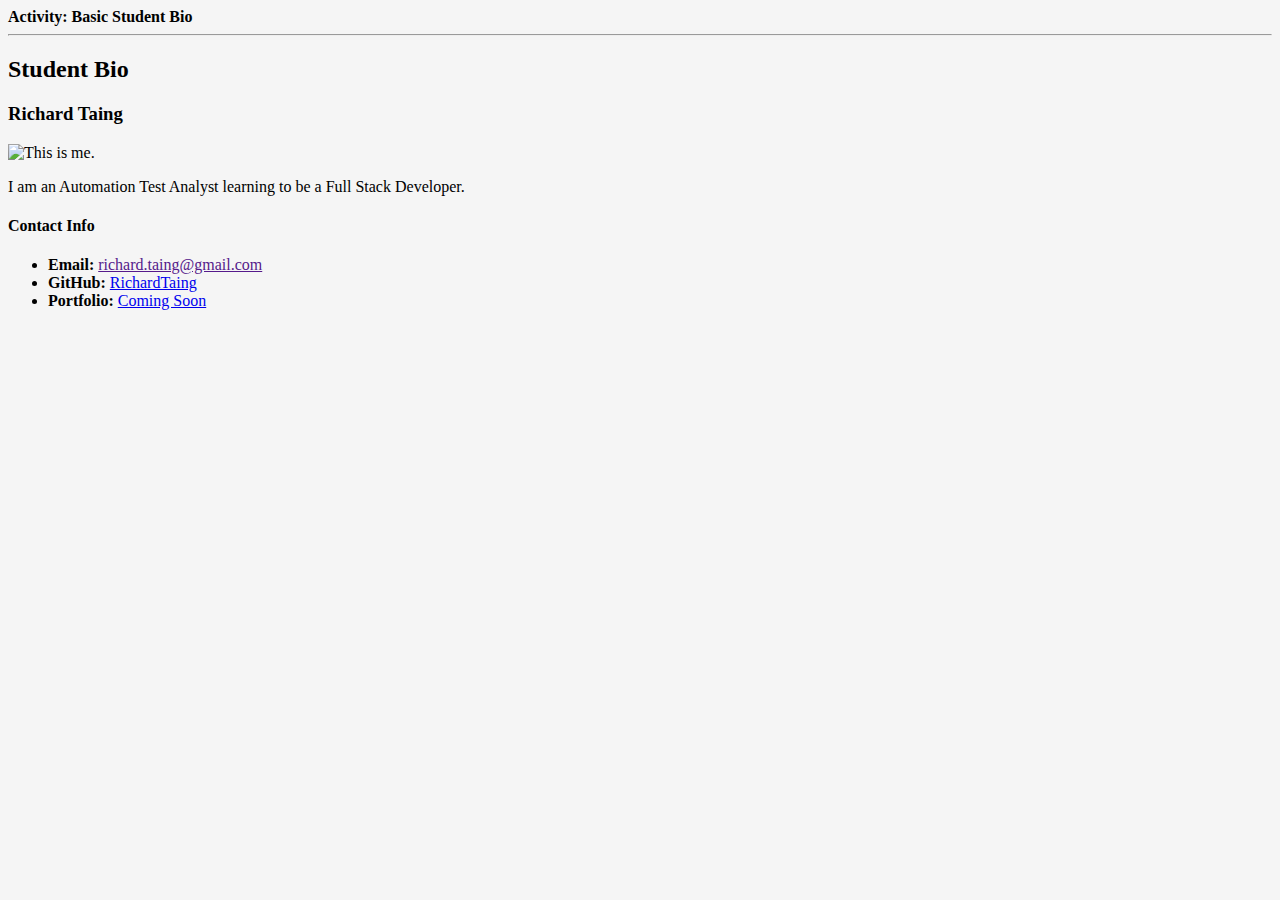
==== index.html @ f600eec7 "updting index.html and adding style.css" ====
<!DOCTYPE html>
<html lang="eng-us">

<html>

<head>
  <meta charset="UTF-8">
  <title>Activity: Basic Student Bio</title>
  <link rel="stylesheet" type="text/css" href="./style.css">
</head>

<body>
  <header><strong>Activity: Basic Student Bio</strong></header>
  <hr>
  <H2>Student Bio</H2>
  <h3>Richard Taing</h3>
  <img
    src="https://media.licdn.com/dms/image/C5103AQGLp5e8dg0S0g/profile-displayphoto-shrink_200_200/0?e=1565827200&v=beta&t=dX4N16JRLgPwgzKun8wG7NA0kWRBBy9vUVUQ2_rk5H0"
    alt="This is me."><br>
  <p>I am an Automation Test Analyst learning to be a Full Stack Developer.</p>

  <h4>Contact Info</h4>
  <ul>
    <li><strong>Email:</strong> <a href="">richard.taing@gmail.com</a></li>
    <li><strong>GitHub:</strong> <a href="#">RichardTaing</a></li>
    <li><strong>Portfolio:</strong> <a href="#">Coming Soon</a></li>
  </ul>
</body>

</html>
---- style.css ----
<style>
    Header {

        background: orange;

    }
    body {

        background: whitesmoke;
        font-family: Cambria, Cochin, Georgia, Times, 'Times New Roman', serif;
        font: blue;
    }


</style>
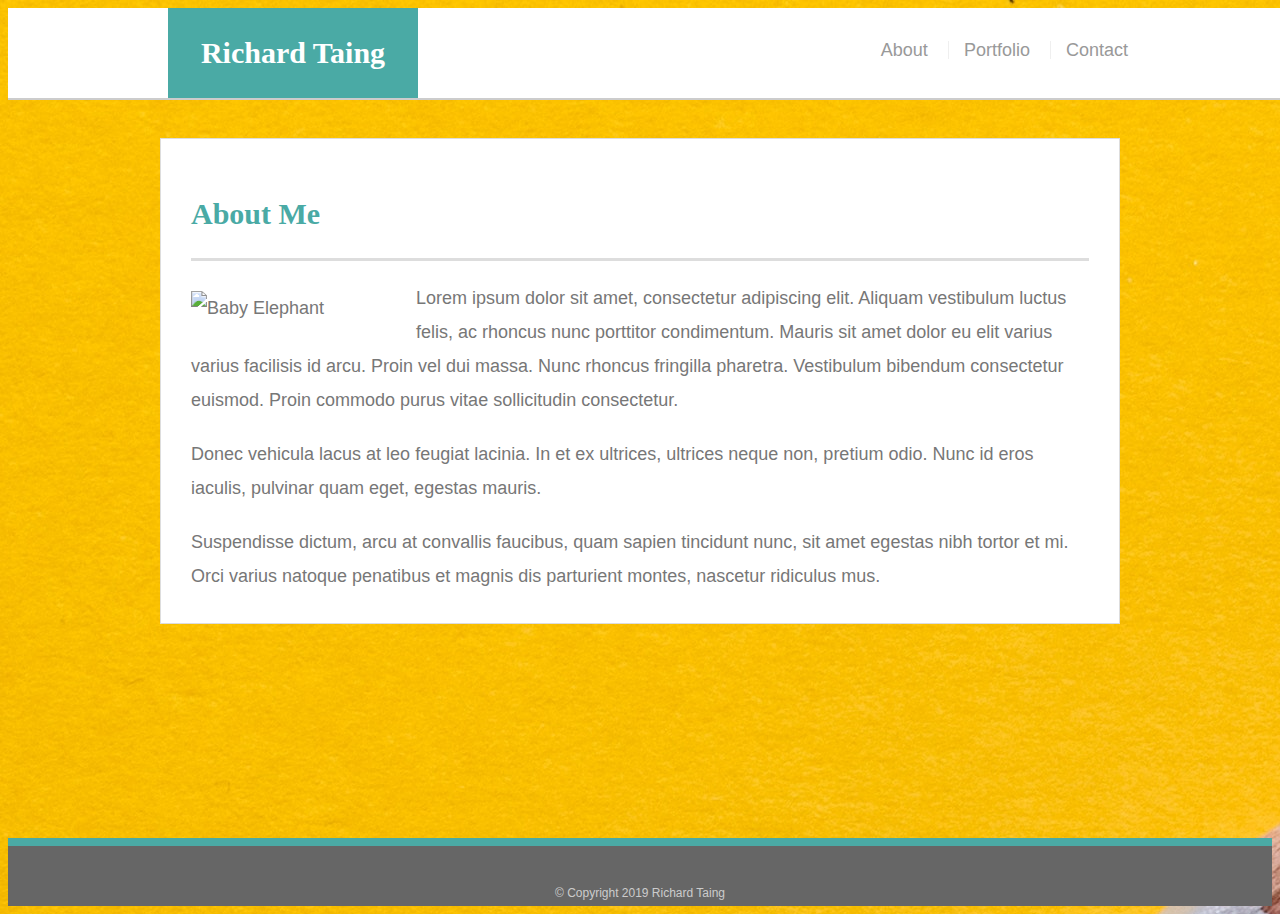
==== commit 1dfc41d8: "adding completed Basic Bio" ====
--- a/index.html
+++ b/index.html
@@ -1,30 +1,51 @@
-<!DOCTYPE html>
-<html lang="eng-us">
-
-<html>
+<!doctype html>
+<html lang="en-us">
 
 <head>
   <meta charset="UTF-8">
-  <title>Activity: Basic Student Bio</title>
-  <link rel="stylesheet" type="text/css" href="./style.css">
+  <title>About | Your Name</title>
+  <link rel="stylesheet" type="text/css" href="assets/css/style.css">
 </head>
 
 <body>
-  <header><strong>Activity: Basic Student Bio</strong></header>
-  <hr>
-  <H2>Student Bio</H2>
-  <h3>Richard Taing</h3>
-  <img
-    src="https://media.licdn.com/dms/image/C5103AQGLp5e8dg0S0g/profile-displayphoto-shrink_200_200/0?e=1565827200&v=beta&t=dX4N16JRLgPwgzKun8wG7NA0kWRBBy9vUVUQ2_rk5H0"
-    alt="This is me."><br>
-  <p>I am an Automation Test Analyst learning to be a Full Stack Developer.</p>
 
-  <h4>Contact Info</h4>
-  <ul>
-    <li><strong>Email:</strong> <a href="">richard.taing@gmail.com</a></li>
-    <li><strong>GitHub:</strong> <a href="#">RichardTaing</a></li>
-    <li><strong>Portfolio:</strong> <a href="#">Coming Soon</a></li>
-  </ul>
+  <header id="masthead">
+    <div class="container">
+      <a href="index.html" id="logo">Richard Taing</a>
+      <nav>
+        <a href="index.html">About</a>
+        <a href="portfolio.html">Portfolio</a>
+        <a href="contact.html">Contact</a>
+      </nav>
+    </div>
+  </header>
+
+  <div id="main-container" class="container">
+    <section class="main-section">
+      <h1>About Me</h1>
+
+      <img src="assets/images/babyelephant.JPG" class="auth-image" alt="Baby Elephant">
+
+      <p>Lorem ipsum dolor sit amet, consectetur adipiscing elit. Aliquam vestibulum luctus felis, ac rhoncus nunc
+        porttitor condimentum. Mauris sit amet dolor eu elit varius varius facilisis id arcu. Proin vel dui massa. Nunc
+        rhoncus fringilla pharetra. Vestibulum bibendum consectetur euismod. Proin commodo purus vitae sollicitudin
+        consectetur.</p>
+
+      <p>Donec vehicula lacus at leo feugiat lacinia. In et ex ultrices, ultrices neque non, pretium odio. Nunc id eros
+        iaculis, pulvinar quam eget, egestas mauris.</p>
+
+      <p>Suspendisse dictum, arcu at convallis faucibus, quam sapien tincidunt nunc, sit amet egestas nibh tortor et mi.
+        Orci varius natoque penatibus et magnis dis parturient montes, nascetur ridiculus mus.</p>
+
+    </section>
+
+  </div>
+
+  <footer>
+    <div class="container">
+      &copy; Copyright 2019 Richard Taing
+    </div>
+  </footer>
 </body>
 
 </html>--- a/assets/css/style.css
+++ b/assets/css/style.css
@@ -0,0 +1,224 @@
+body {
+  font-family: Arial, "Helvetica Neue", Helvetica, sans-serif;
+  font-size: 18px;
+  line-height: 34px;
+  color: #777777;
+  background: url("../images/joanna-kosinska-129039-unsplash.jpg");
+}
+
+* {
+  box-sizing: border-box;
+}
+
+/* general */
+
+.container {
+  width: 100%;
+  max-width: 960px;
+  margin: 0 auto;
+  clear: both;
+}
+
+h1,
+h2,
+h3,
+p {
+  margin-bottom: 20px;
+}
+
+p:last-child {
+  margin-bottom: 0;
+}
+
+h1,
+h2,
+h3 {
+  font-family: Georgia, Times, "Times New Roman", serif;
+  font-weight: 700;
+  color: #4aaaa5;
+}
+
+h1 {
+  font-size: 30px;
+  line-height: 49px;
+  border-bottom: 3px solid #dddddd;
+  padding-bottom: 20px;
+}
+
+h2,
+h3 {
+  font-size: 22px;
+}
+
+/* header */
+
+#masthead {
+  position: fixed;
+  z-index: 99;
+  width: 100%;
+  margin: 0 0 30px;
+  overflow: auto;
+  color: #ffffff;
+  background: #ffffff;
+  border-bottom: 2px solid #cccccc;
+}
+
+#logo {
+  float: left;
+  width: 250px;
+  height: 90px;
+  font-family: Georgia, Times, "Times New Roman", serif;
+  font-size: 30px;
+  font-weight: 700;
+  line-height: 90px;
+  color: #ffffff;
+  text-align: center;
+  text-decoration: none;
+  background: #4aaaa5;
+}
+
+nav {
+  float: right;
+  margin-top: 25px;
+}
+
+nav a {
+  display: inline-block;
+  padding-left: 15px;
+  margin-left: 15px;
+  line-height: 18px;
+  color: #999;
+  text-decoration: none;
+  border-left: 1px solid #efefef;
+}
+
+nav a:first-child {
+  border-left: 0 none;
+}
+
+/* footer */
+
+footer {
+  padding: 30px 0;
+  clear: both;
+  font-size: 12px;
+  color: #ffffff;
+  color: #cccccc;
+  text-align: center;
+  background: #666666;
+  border-top: 8px solid #4aaaa5;
+  height: 50px;
+}
+
+h3,
+h2 {
+  padding-bottom: 20px;
+  margin-bottom: 15px;
+  line-height: 22px;
+  border-bottom: 2px solid #eeeeee;
+}
+
+/* main */
+
+#main-container {
+  padding-top: 130px;
+  min-height: calc(100vh - 70px);
+}
+
+.main-section {
+  float: left;
+  width: 100%;
+  max-width: 960px;
+  padding: 30px;
+  margin: 0 0 40px;
+  background: #ffffff;
+  border: 1px solid #dddddd;
+}
+
+/* portfolio page */
+
+.work {
+  position: relative;
+  float: left;
+  width: 274px;
+  margin: 20px 0 25px;
+  overflow: auto;
+}
+
+.work:nth-child(even) {
+  margin-right: 40px;
+}
+
+.work img {
+  width: 100%;
+  border: 0 none;
+  opacity: 0.8;
+}
+
+.work h3 {
+  position: absolute;
+  bottom: 20px;
+  width: 100%;
+  padding: 15px;
+  margin-bottom: 0;
+  font-weight: 300;
+  line-height: 30px;
+  color: #ffffff;
+  text-align: center;
+  background: #4aaaa5;
+  border-bottom: 0;
+}
+
+.auth-image {
+  float: left;
+  width: 200px;
+  height: auto;
+  margin-top: 10px;
+  margin-right: 25px;
+}
+
+/* contact page */
+
+#contact-form ul {
+  color: #4aaaa5;
+  font-weight: 900;
+  margin-bottom: 20px;
+}
+
+#contact-form li {
+  margin-bottom: 10px;
+}
+
+label,
+input[type="text"],
+input[type="email"],
+textarea {
+  display: block;
+  width: 100%;
+}
+
+input[type="text"],
+input[type="email"],
+textarea {
+  height: 35px;
+  padding: 0 10px;
+  font-size: 14px;
+  border: 1px solid #dddddd;
+  background: url("../images/yellow-pad");
+}
+
+textarea {
+  height: 200px;
+  background: url("../images/yellow-pad");
+}
+
+input[type="submit"] {
+  padding: 10px 30px;
+  font-size: 18px;
+  color: #ffffff;
+  cursor: pointer;
+  background: #4aaaa5;
+  border: 0 none;
+}
+
+/* media queries */
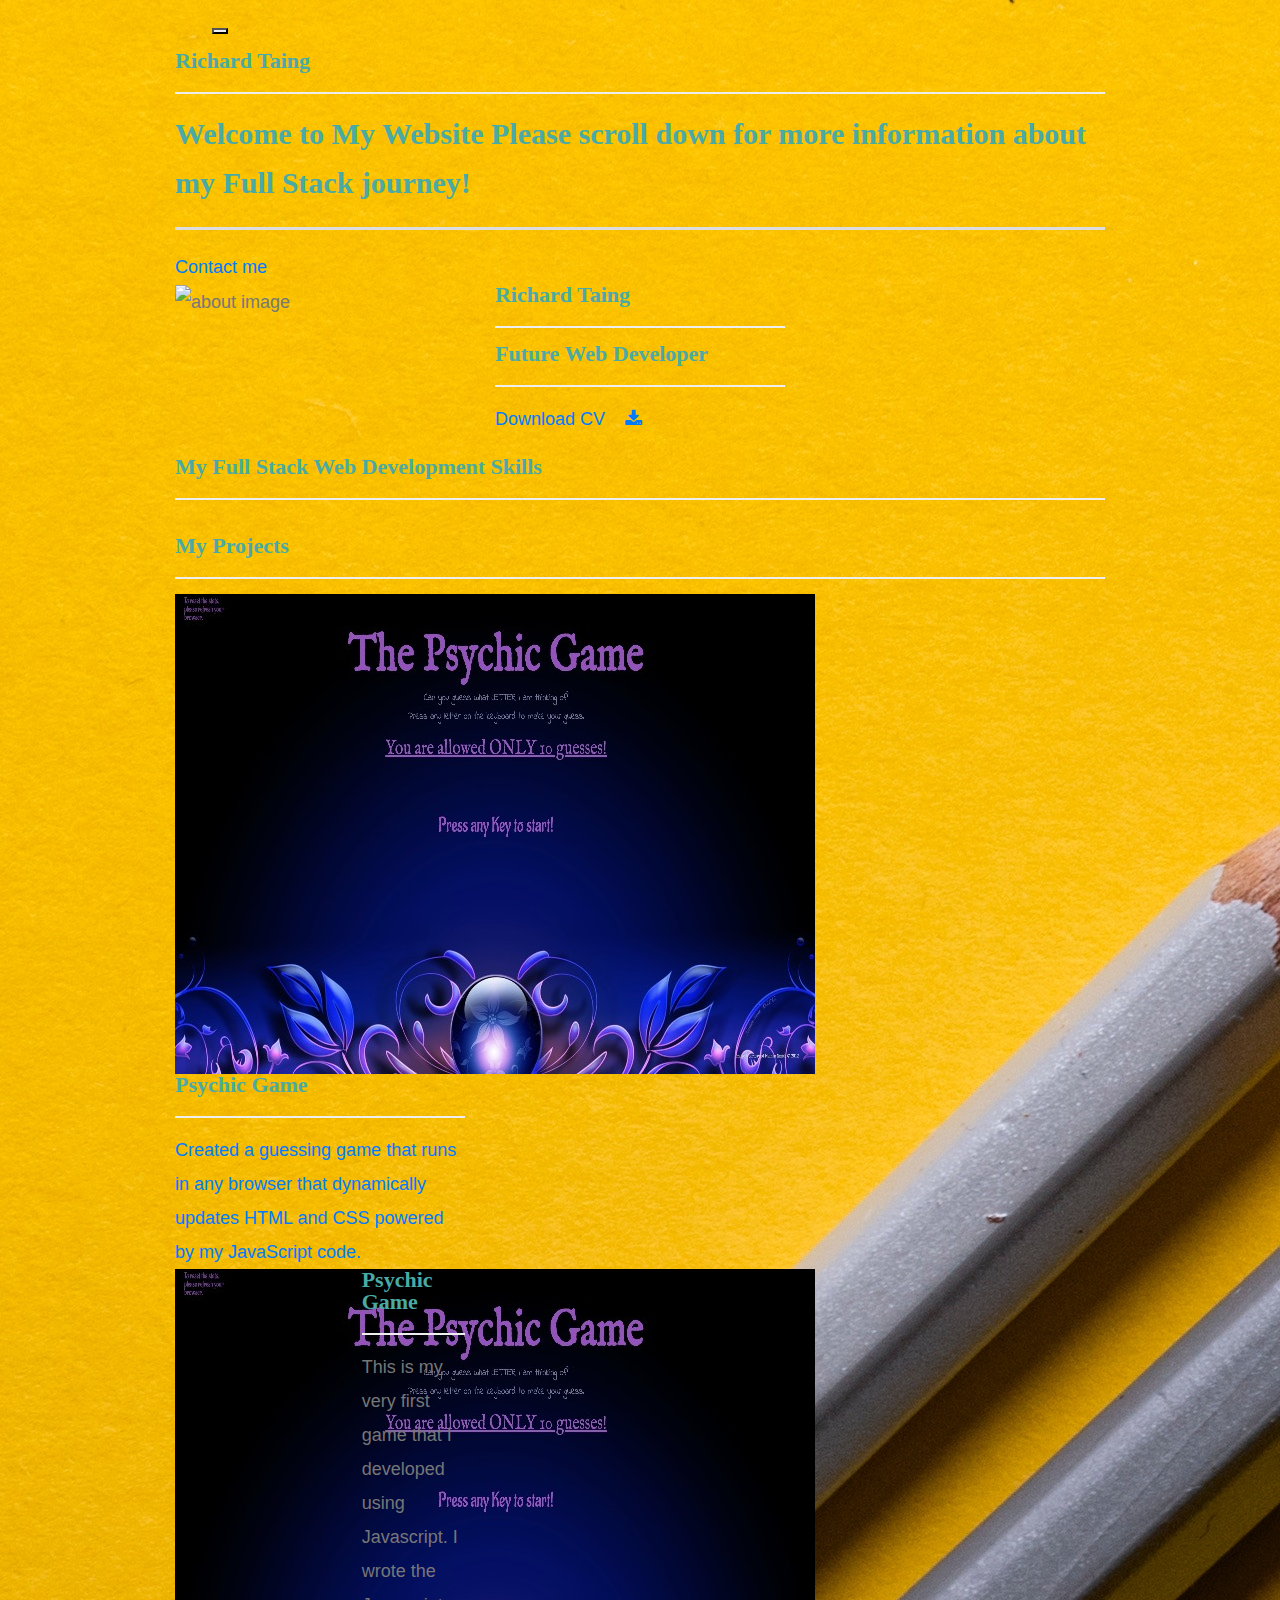
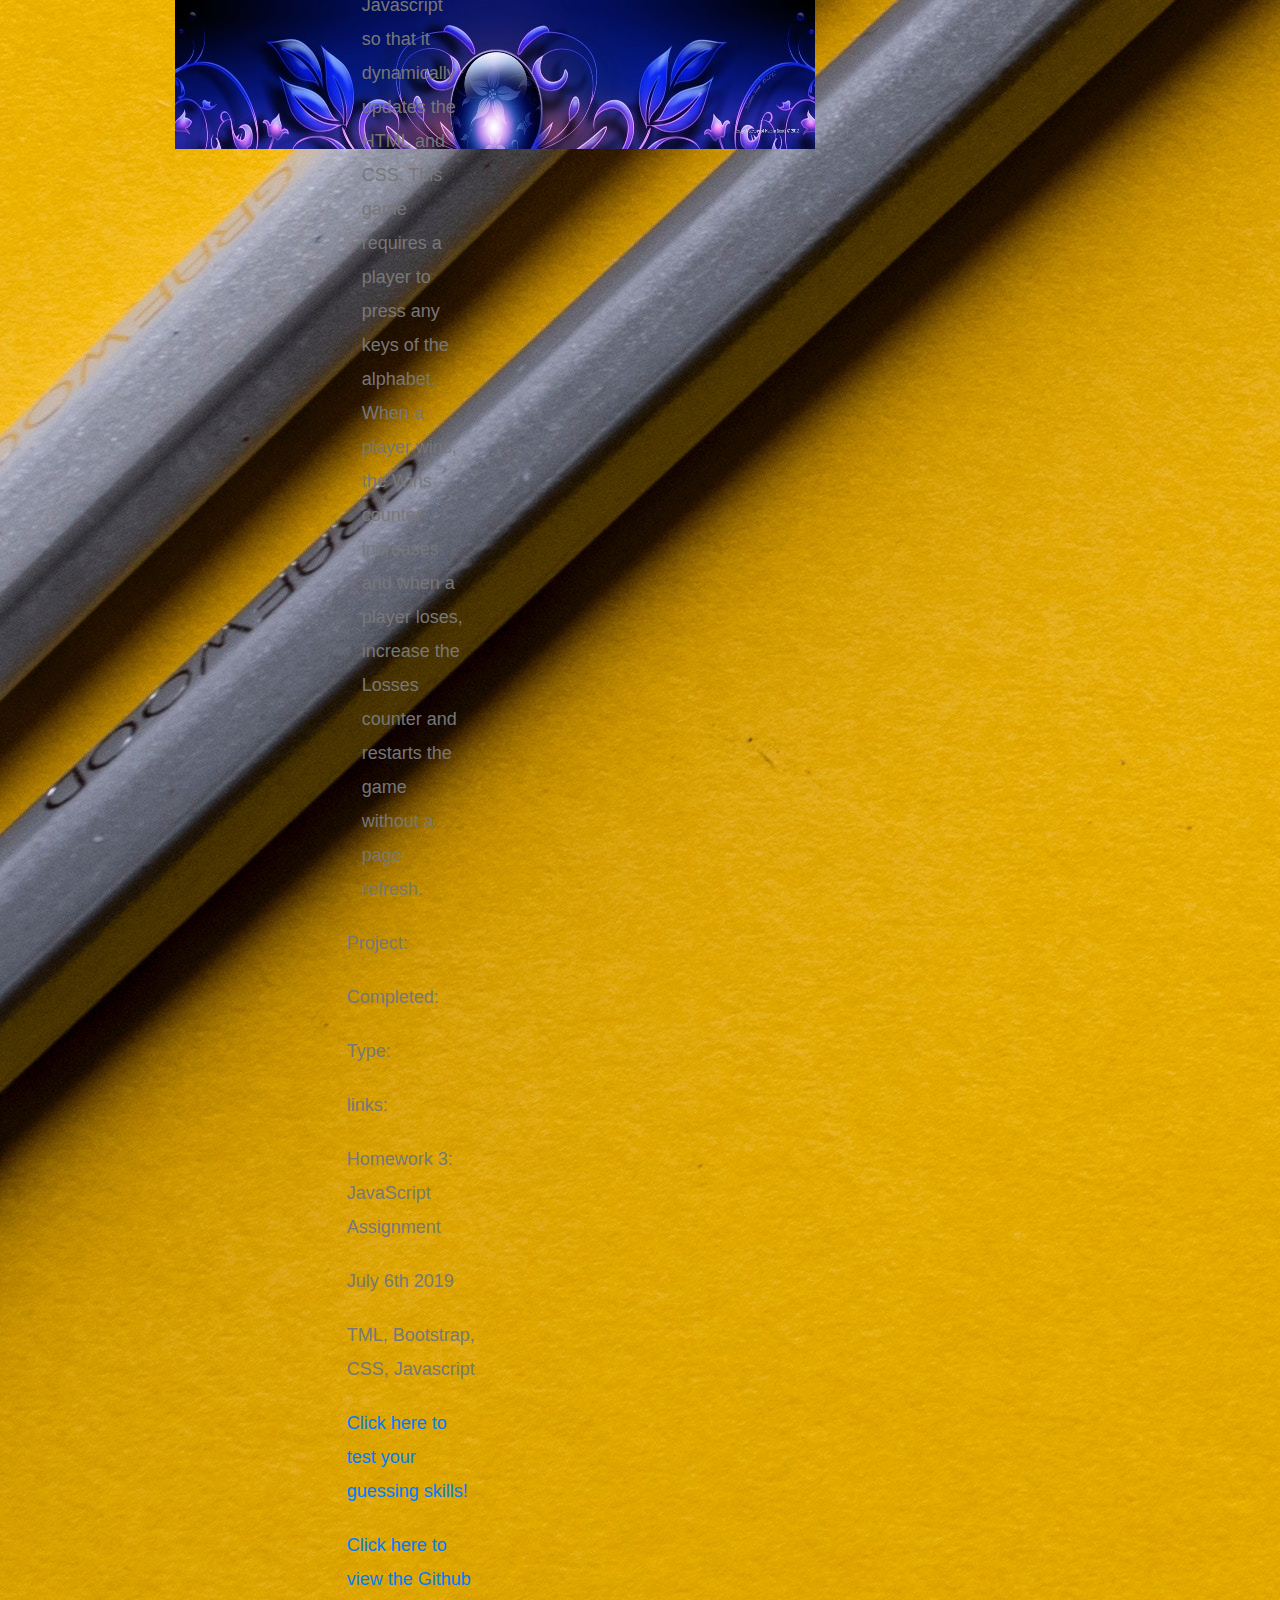
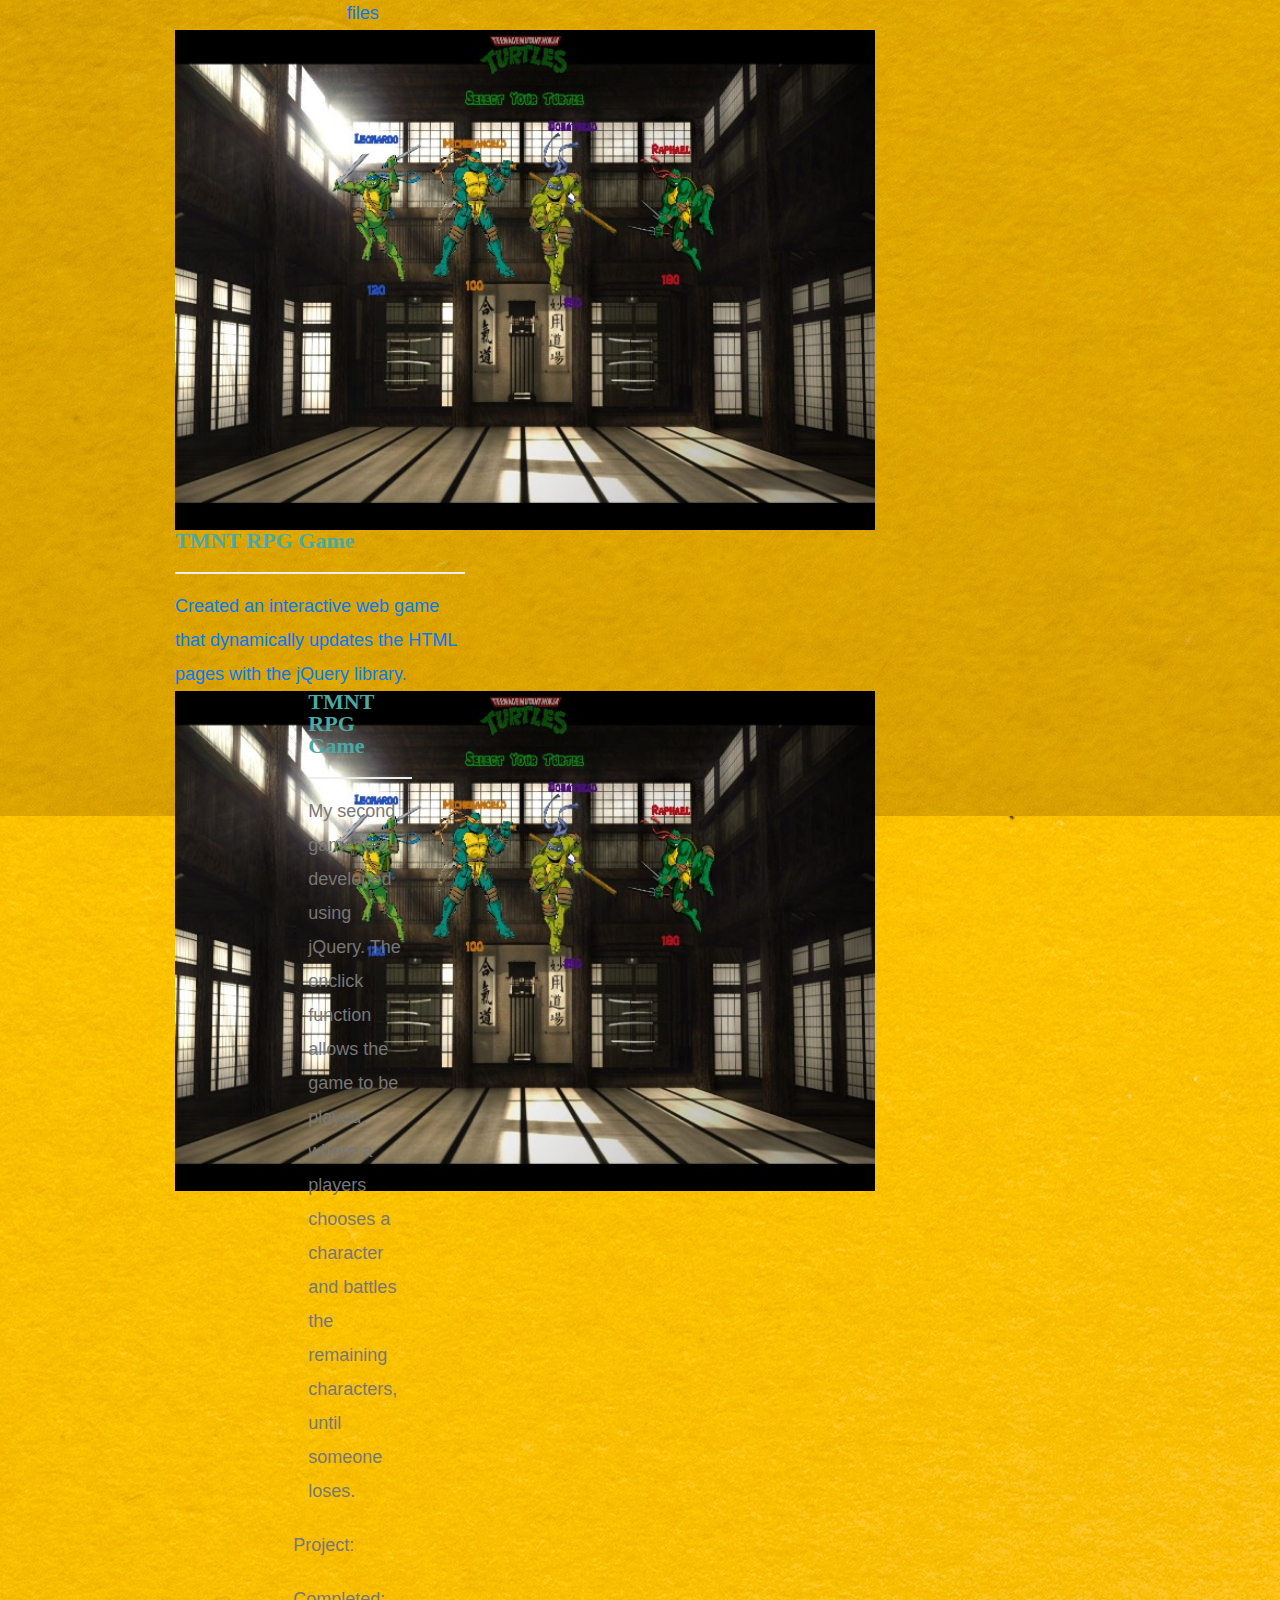
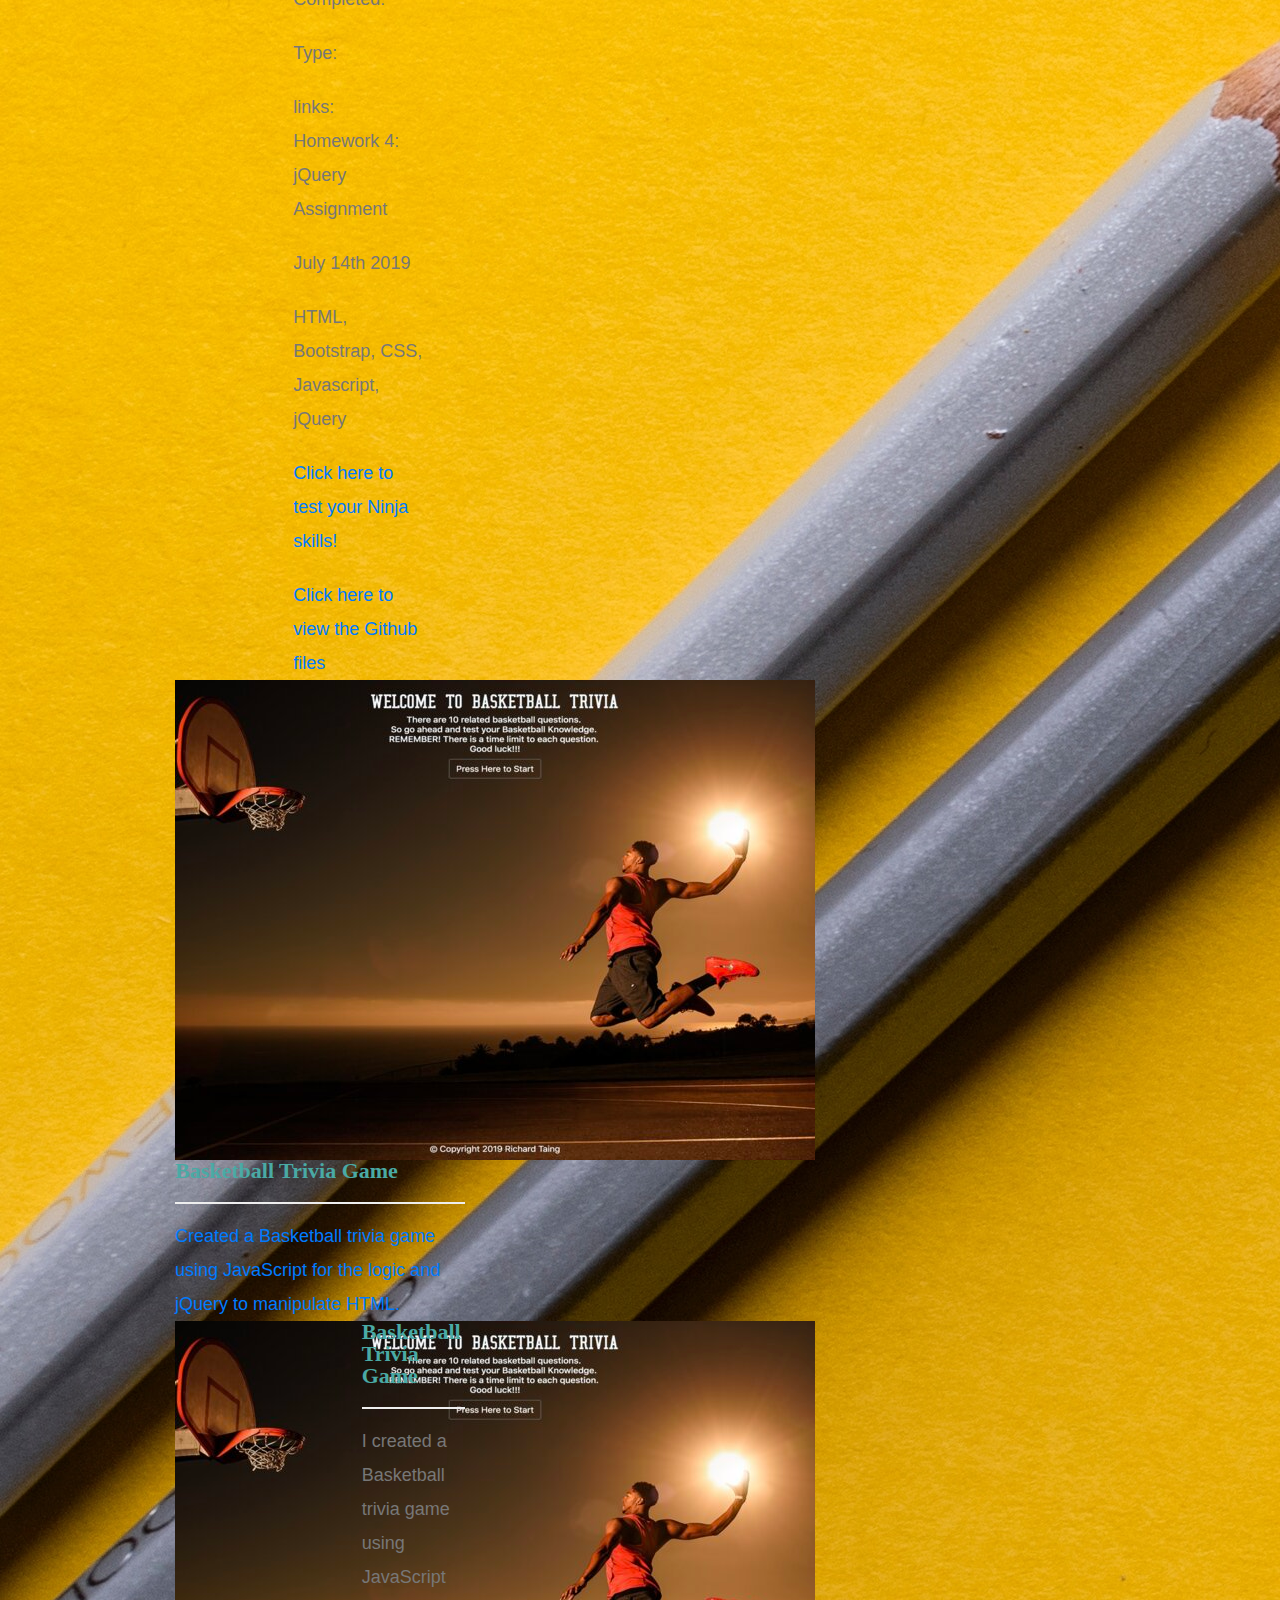
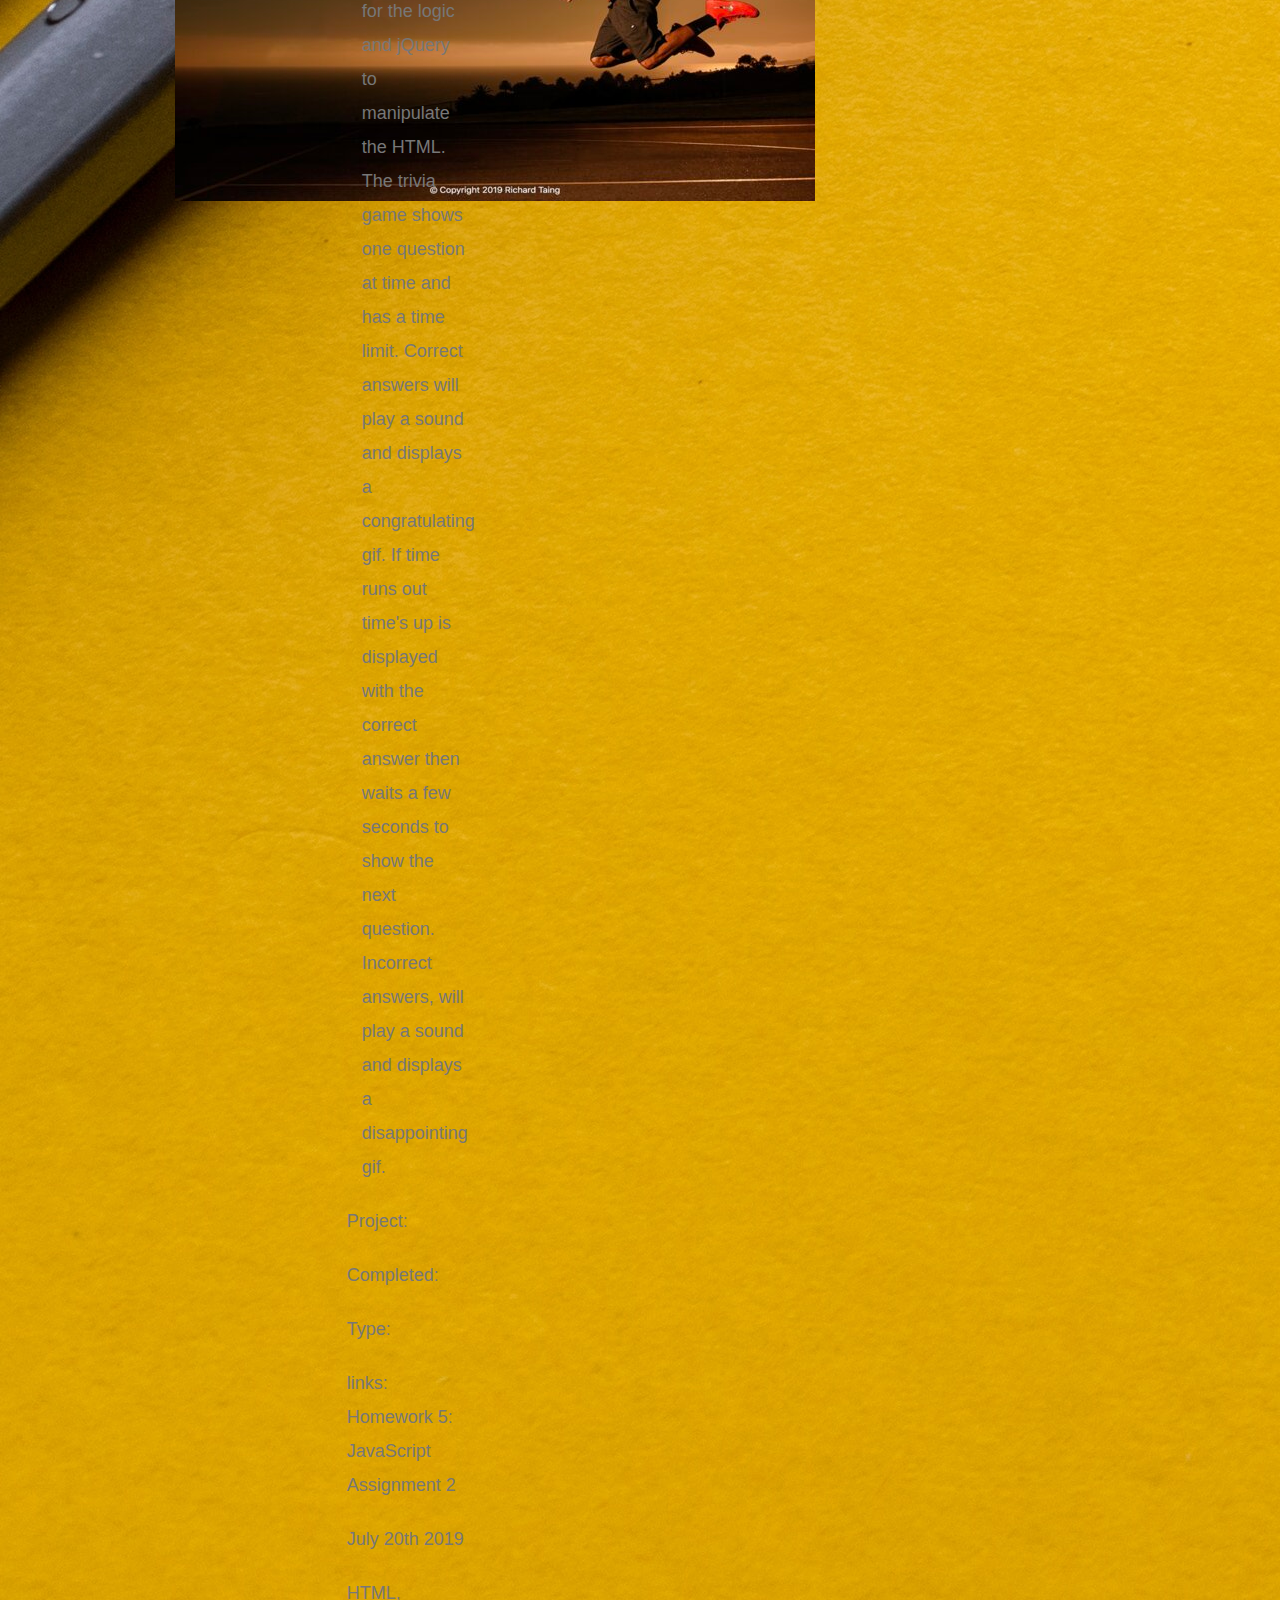
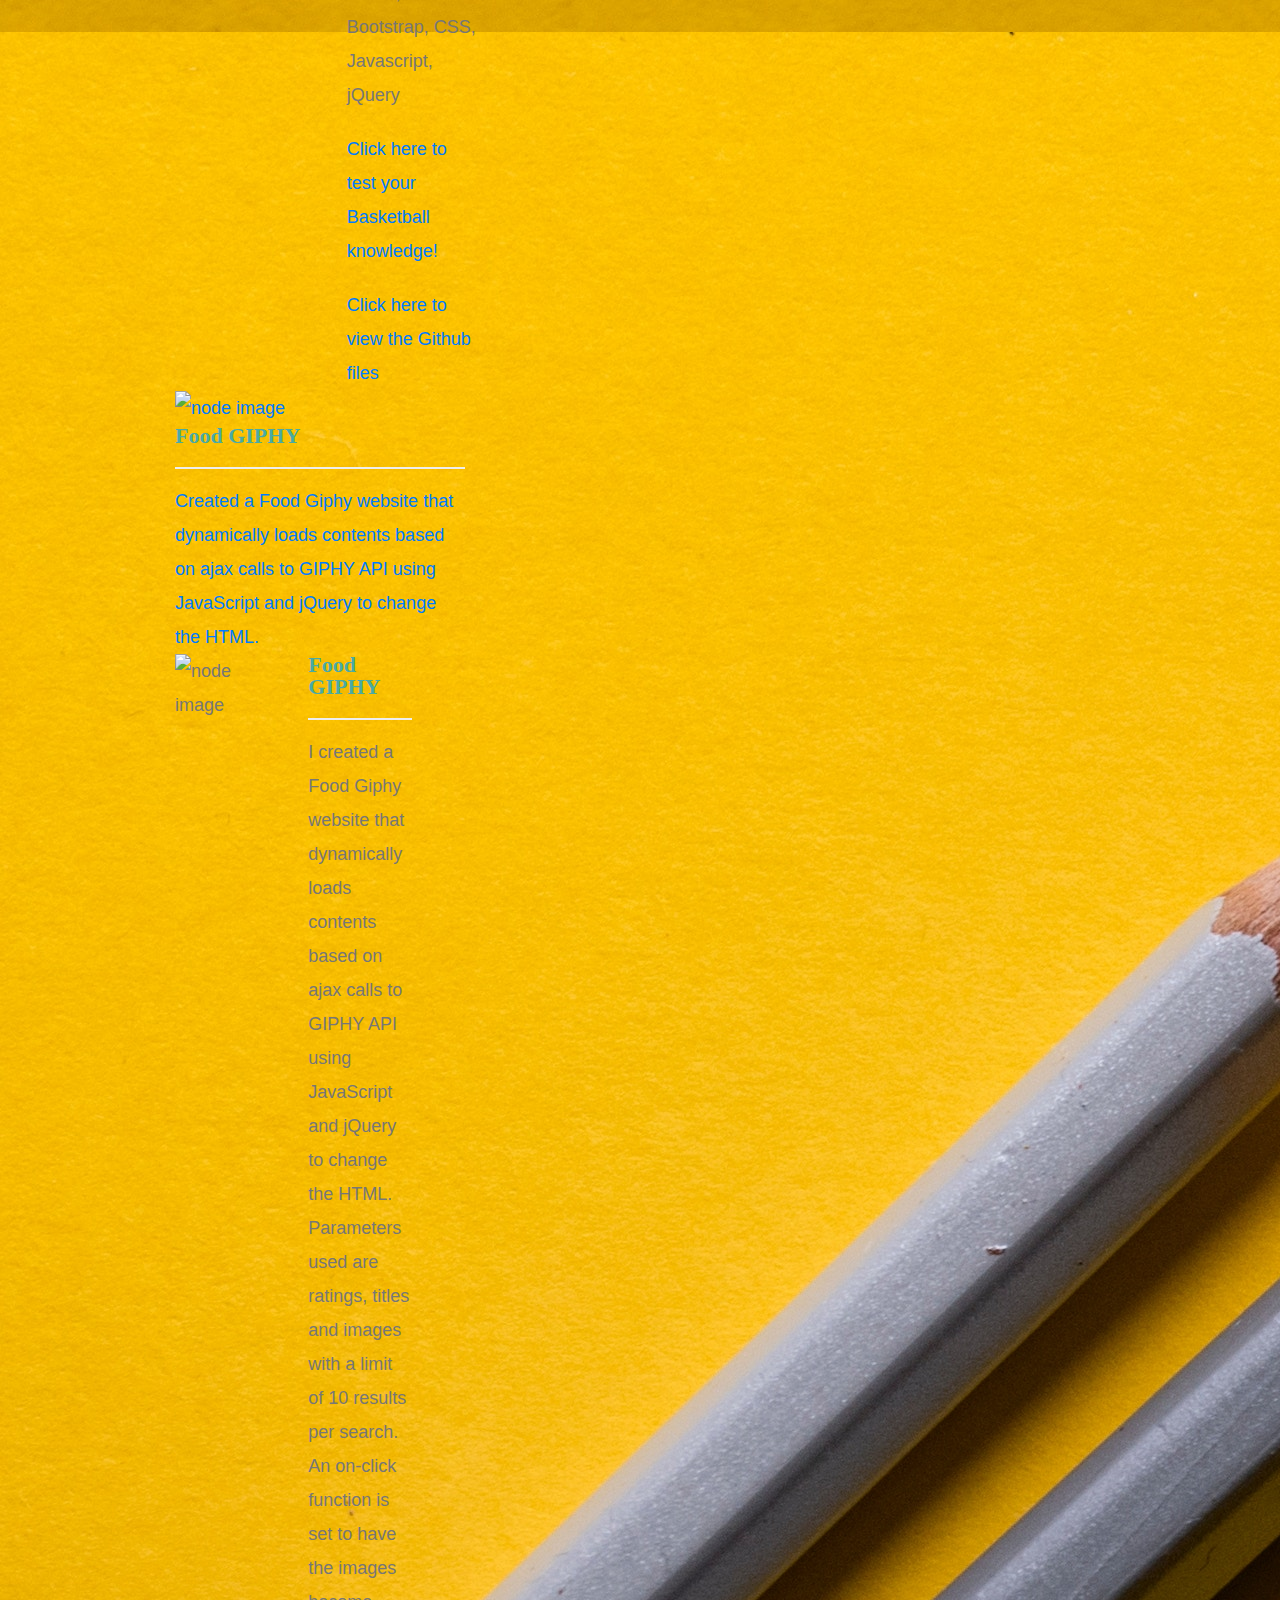
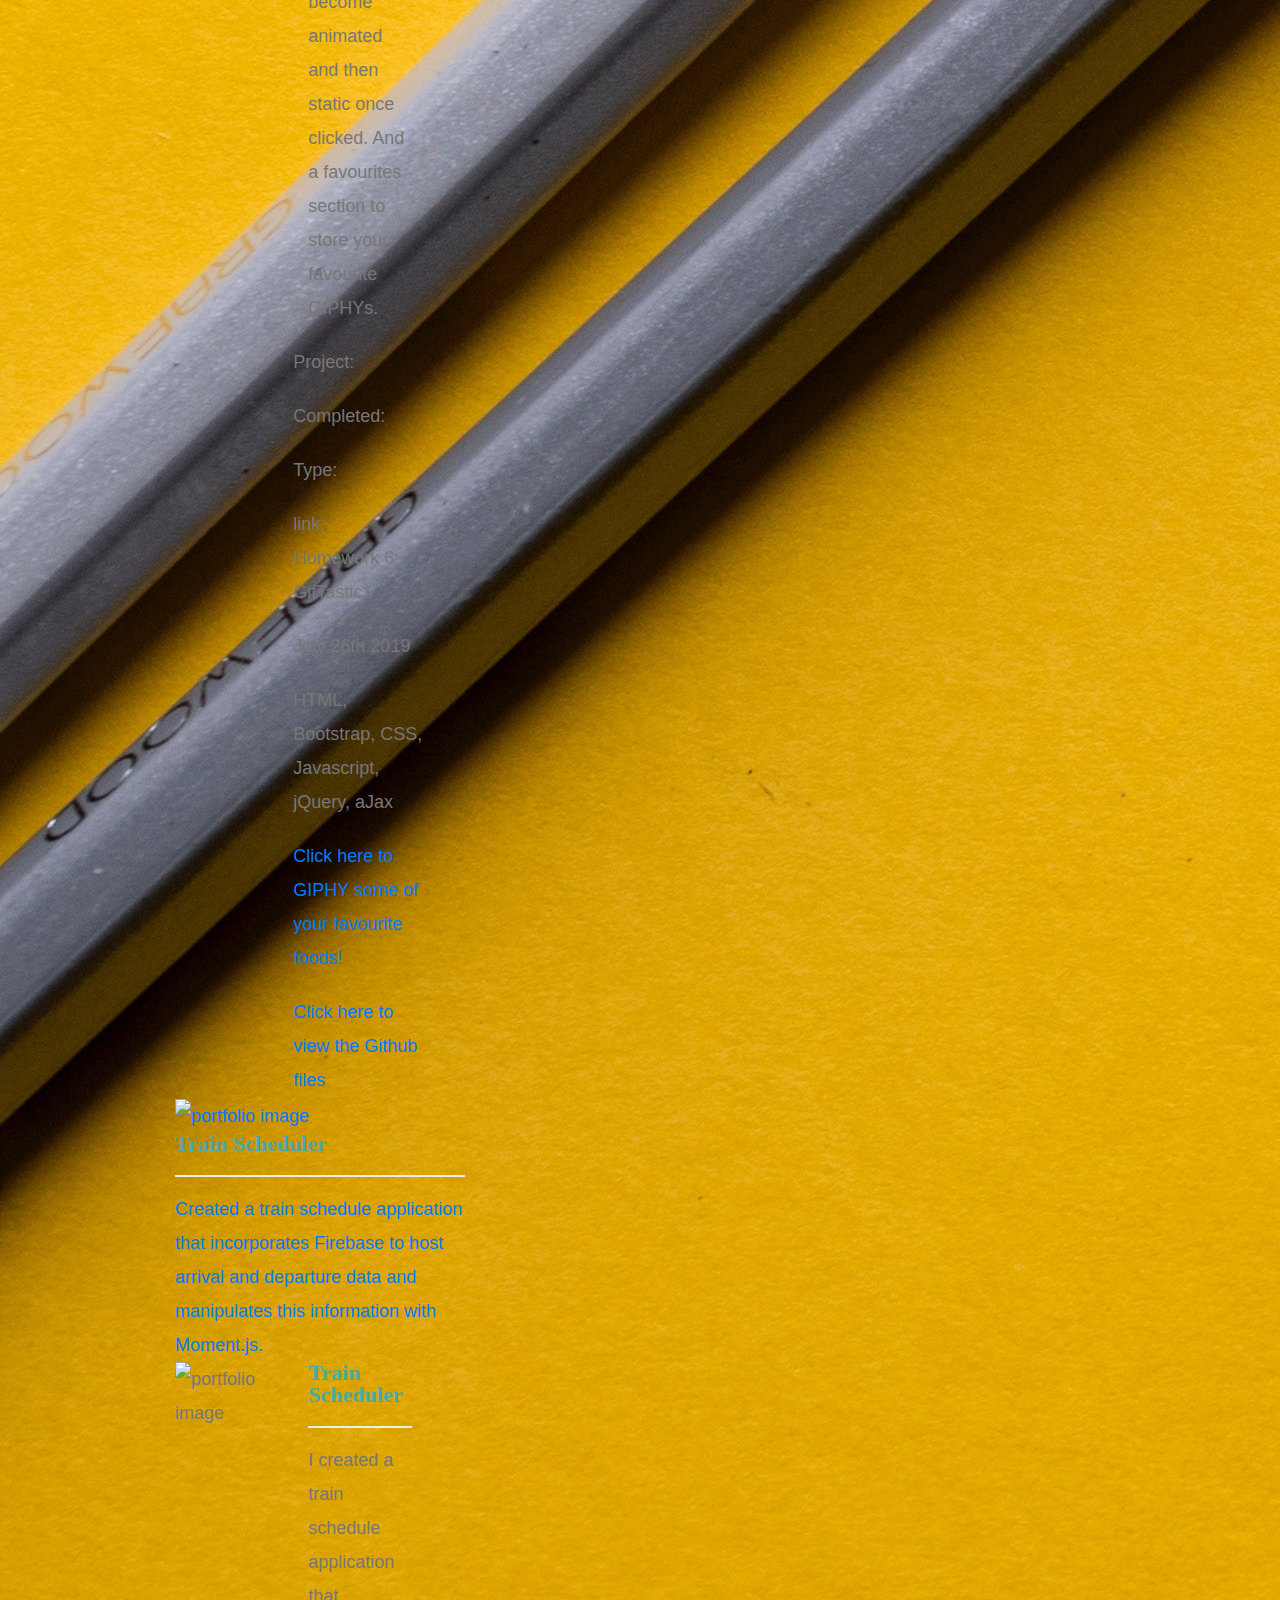
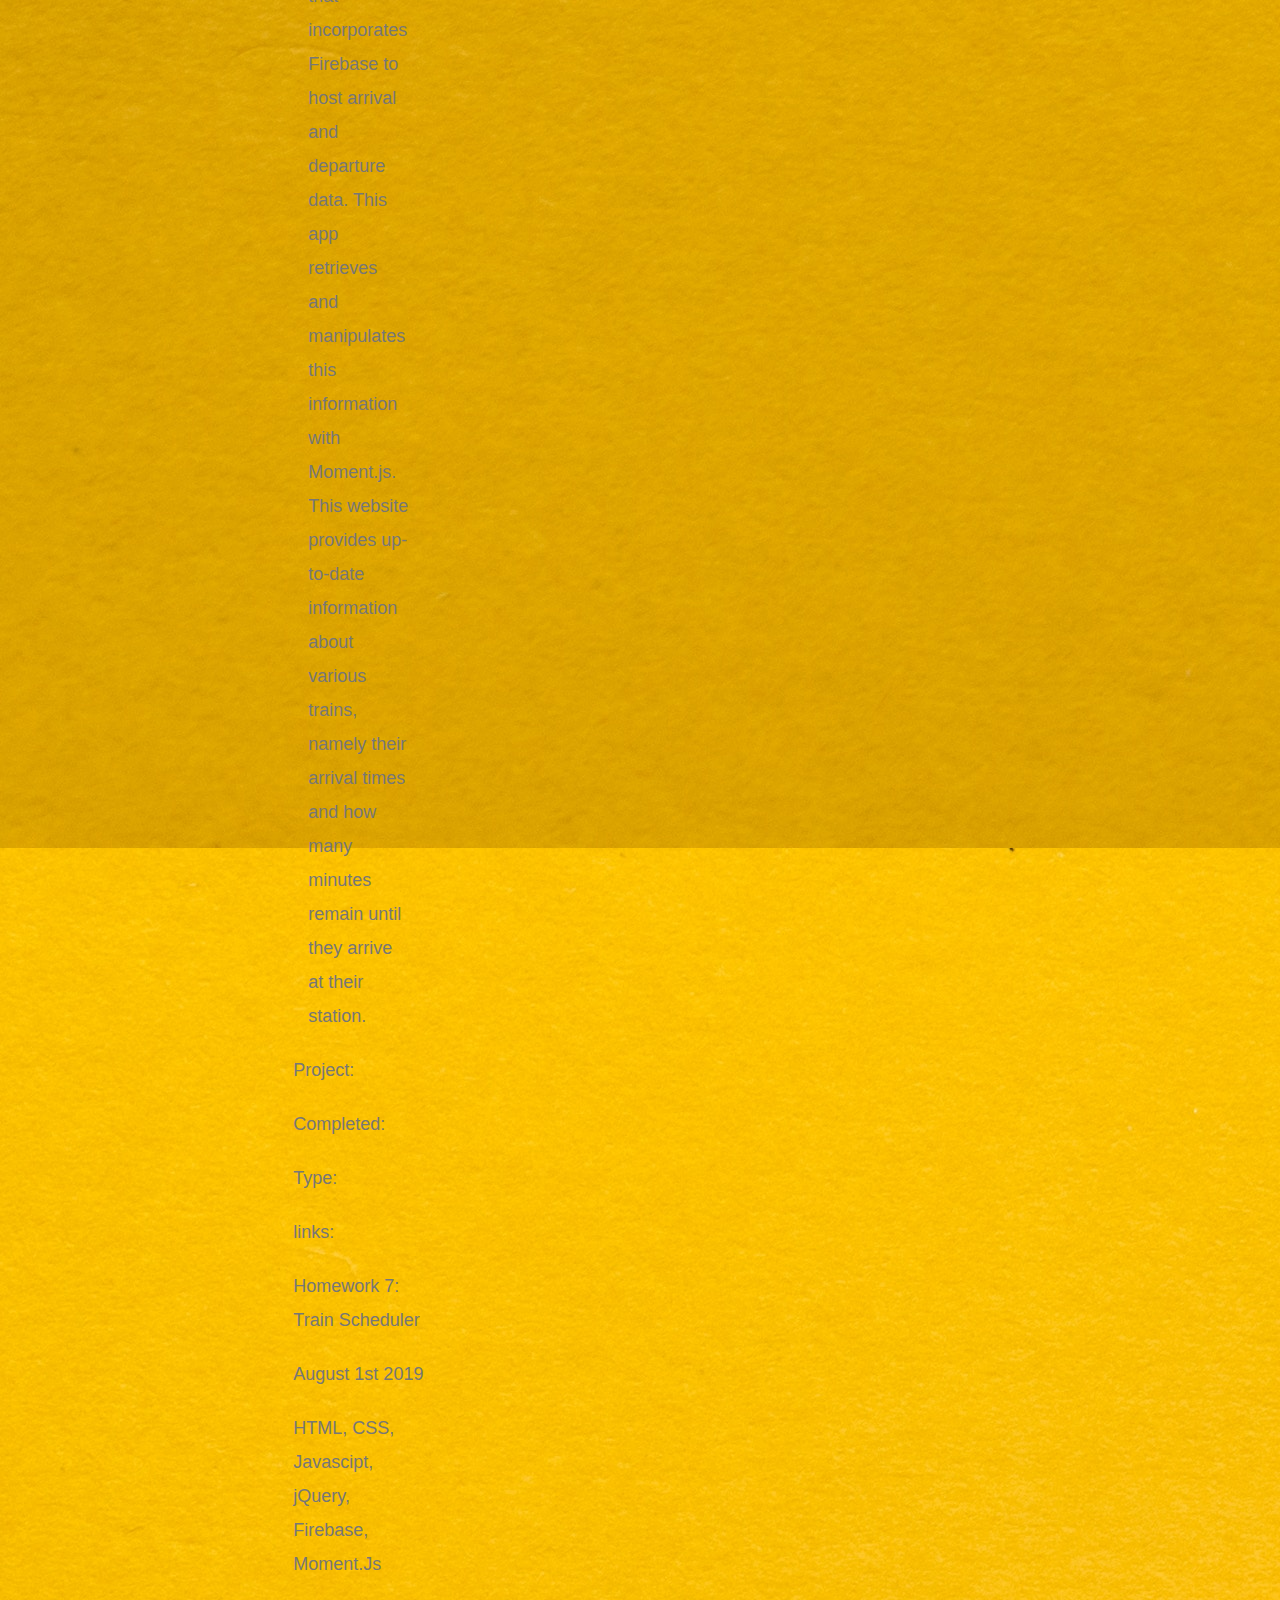
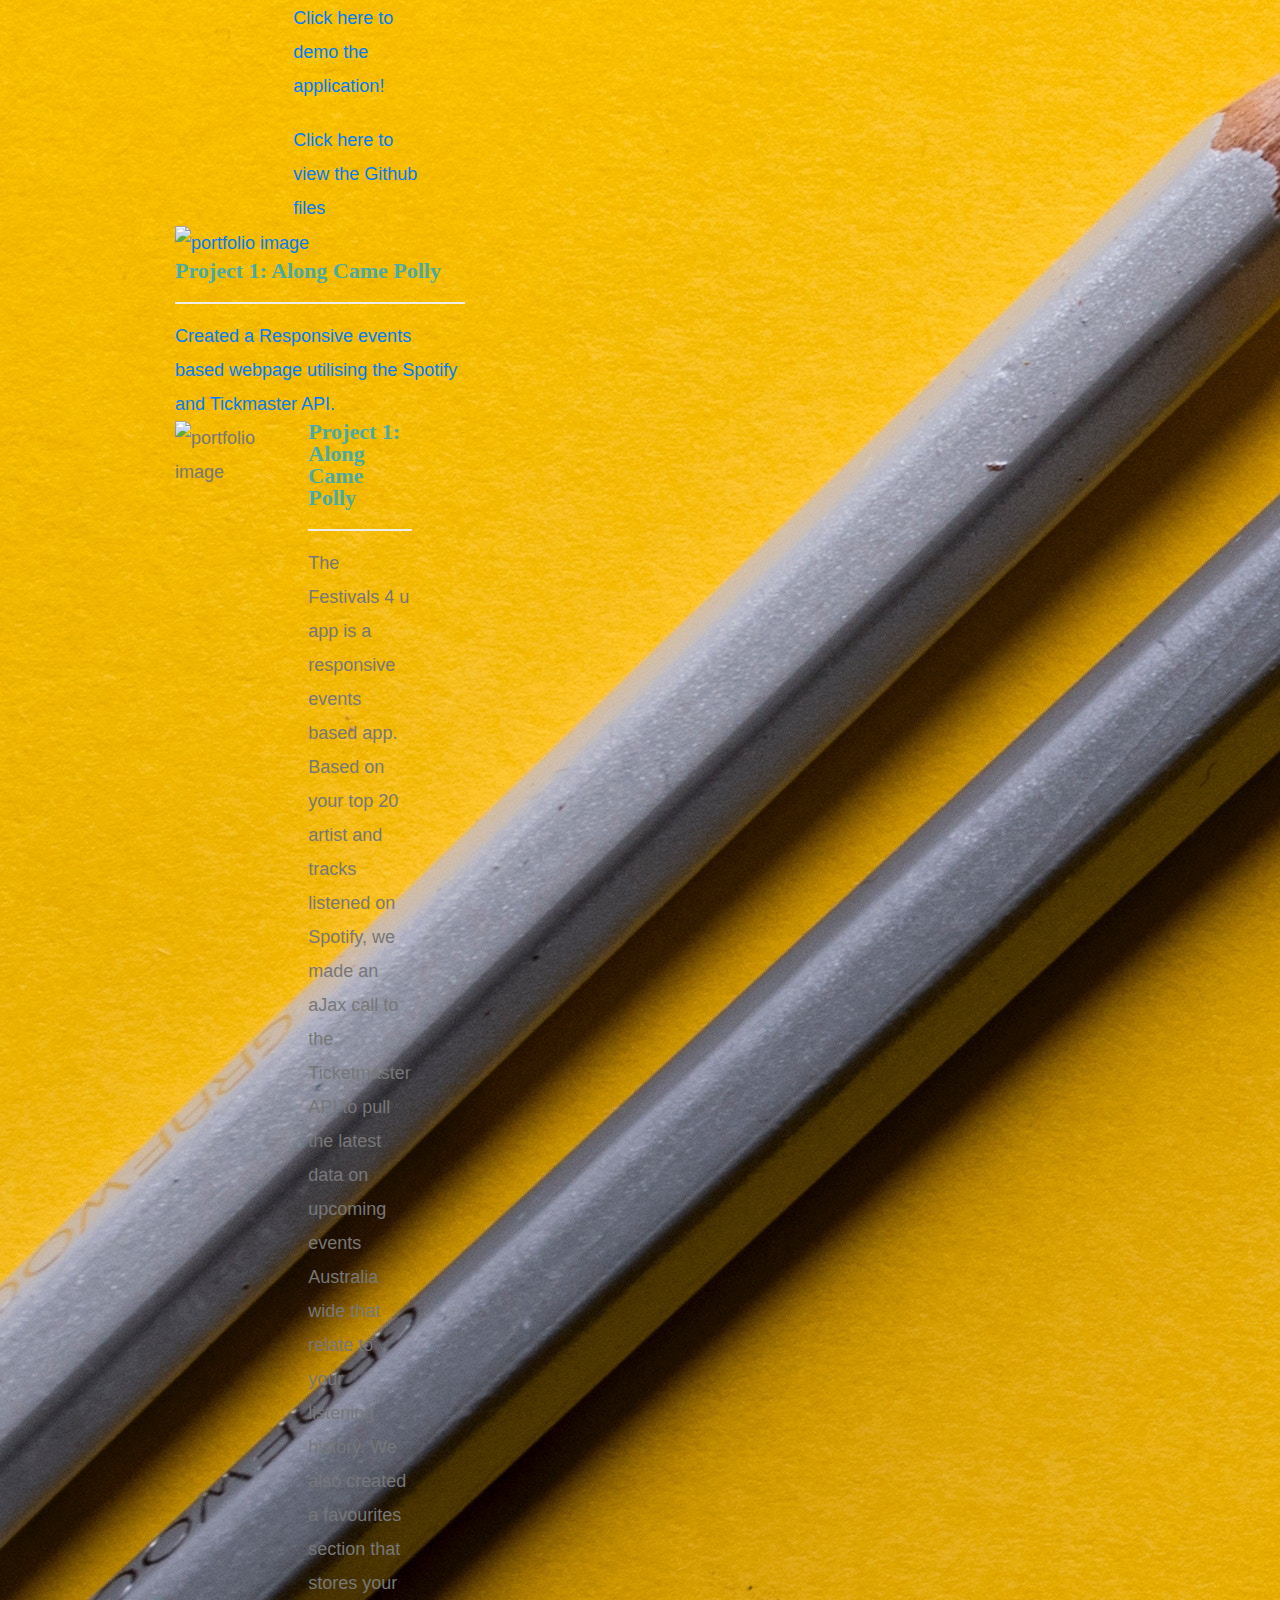
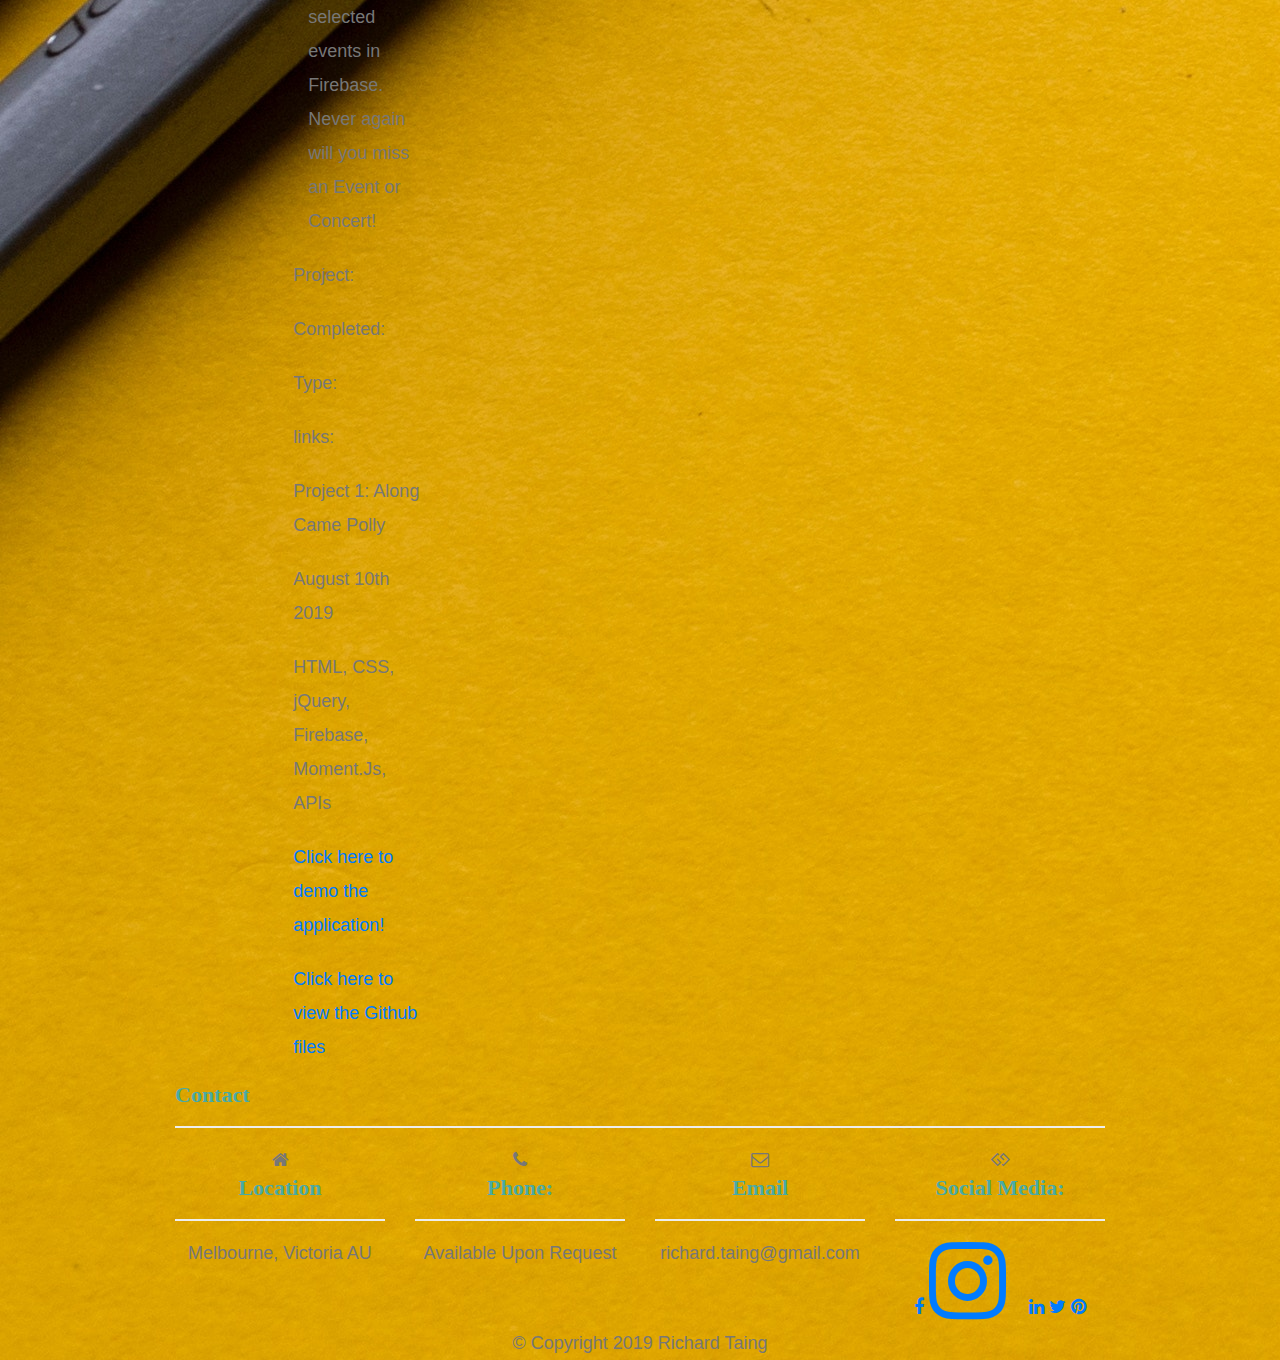
==== commit cdcc1c59: "forgot the new index" ====
--- a/index.html
+++ b/index.html
@@ -1,51 +1,771 @@
-<!doctype html>
-<html lang="en-us">
+<!DOCTYPE html>
+<html lang="en">
 
 <head>
-  <meta charset="UTF-8">
-  <title>About | Your Name</title>
-  <link rel="stylesheet" type="text/css" href="assets/css/style.css">
+    <meta charset="UTF-8">
+    <meta name="viewport" content="width=device-width, initial-scale=1.0">
+    <meta http-equiv="X-UA-Compatible" content="ie=edge">
+    <meta name="author" content="Culinary_Coma">
+
+    <title>Richard Taing</title>
+
+    <!-- Favicon -->
+    <link rel="apple-touch-icon" sizes="57x57" href="assets/favicon/apple-icon-57x57.png">
+    <link rel="apple-touch-icon" sizes="60x60" href="assets/favicon/apple-icon-60x60.png">
+    <link rel="apple-touch-icon" sizes="72x72" href="assets/favicon/apple-icon-72x72.png">
+    <link rel="apple-touch-icon" sizes="76x76" href="assets/favicon/apple-icon-76x76.png">
+    <link rel="apple-touch-icon" sizes="114x114" href="assets/favicon/apple-icon-114x114.png">
+    <link rel="apple-touch-icon" sizes="120x120" href="assets/favicon/apple-icon-120x120.png">
+    <link rel="apple-touch-icon" sizes="144x144" href="assets/favicon/apple-icon-144x144.png">
+    <link rel="apple-touch-icon" sizes="152x152" href="assets/favicon/apple-icon-152x152.png">
+    <link rel="apple-touch-icon" sizes="180x180" href="assets/favicon/apple-icon-180x180.png">
+    <link rel="icon" type="image/png" sizes="192x192" href="assets/favicon/android-icon-192x192.png">
+    <link rel="icon" type="image/png" sizes="32x32" href="assets/favicon/favicon-32x32.png">
+    <link rel="icon" type="image/png" sizes="96x96" href="assets/favicon/favicon-96x96.png">
+    <link rel="icon" type="image/png" sizes="16x16" href="assets/favicon/favicon-16x16.png">
+    <link rel="manifest" href="assets/favicon/manifest.json">
+    <meta name="msapplication-TileColor" content="#ffffff">
+    <meta name="msapplication-TileImage" content="assets/favicon/ms-icon-144x144.png">
+    <meta name="theme-color" content="#ffffff">
+
+    <!-- Googlefont -->
+    <link href="https://fonts.googleapis.com/css?family=Josefin+Sans|Special+Elite|Titillium+Web&display=swap"
+        rel="stylesheet">
+
+    <!-- Font Awesome-->
+    <link href="https://stackpath.bootstrapcdn.com/font-awesome/4.7.0/css/font-awesome.min.css" rel="stylesheet"
+        integrity="sha384-wvfXpqpZZVQGK6TAh5PVlGOfQNHSoD2xbE+QkPxCAFlNEevoEH3Sl0sibVcOQVnN" crossorigin="anonymous">
+
+    <!-- Bootstrap css-->
+    <link rel="stylesheet" href="https://stackpath.bootstrapcdn.com/bootstrap/4.3.1/css/bootstrap.min.css"
+        integrity="sha384-ggOyR0iXCbMQv3Xipma34MD+dH/1fQ784/j6cY/iJTQUOhcWr7x9JvoRxT2MZw1T" crossorigin="anonymous">
+
+    <!-- Animate Header css -->
+    <link rel="stylesheet" href="https://cdnjs.cloudflare.com/ajax/libs/animated-header/0.0.1/css/component.min.css"
+        integrity="sha256-DXTqMjzn6i9SakI3U33eSFhPqTeosCPIahMhApazsPI=" crossorigin="anonymous" />
+
+    <!-- Animate css -->
+    <link rel="stylesheet" href="https://cdnjs.cloudflare.com/ajax/libs/animate.css/3.7.2/animate.css"
+        integrity="sha256-a2tobsqlbgLsWs7ZVUGgP5IvWZsx8bTNQpzsqCSm5mk=" crossorigin="anonymous" />
+
+    <!-- OwlCarousel2 css -->
+    <link rel="stylesheet" href="https://cdnjs.cloudflare.com/ajax/libs/OwlCarousel2/2.3.4/assets/owl.carousel.min.css"
+        integrity="sha256-UhQQ4fxEeABh4JrcmAJ1+16id/1dnlOEVCFOxDef9Lw=" crossorigin="anonymous" />
+    <link rel="stylesheet" href="https://cdnjs.cloudflare.com/ajax/libs/OwlCarousel2/2.3.4/assets/owl.theme.default.css"
+        integrity="sha256-nXBV7Gr2lU0t+AwKsnS05DYtzZ81oYTXS6kj7LBQHfM=" crossorigin="anonymous" />
+
+    <!-- Reset css -->
+    <link rel="stylesheet" href="assets/css/reset.css">
+
+    <!-- Theme css -->
+    <link rel="stylesheet" href="assets/css/style.css">
+
+    <!-- Responsive -->
+    <link rel="stylesheet" href="assets/css/responsive.css">
 </head>
 
 <body>
 
-  <header id="masthead">
-    <div class="container">
-      <a href="index.html" id="logo">Richard Taing</a>
-      <nav>
-        <a href="index.html">About</a>
-        <a href="portfolio.html">Portfolio</a>
-        <a href="contact.html">Contact</a>
-      </nav>
+    <!--- preloader starts -->
+    <div class="loader_bg">
+        <div class="loader"></div>
     </div>
-  </header>
-
-  <div id="main-container" class="container">
-    <section class="main-section">
-      <h1>About Me</h1>
-
-      <img src="assets/images/babyelephant.JPG" class="auth-image" alt="Baby Elephant">
-
-      <p>Lorem ipsum dolor sit amet, consectetur adipiscing elit. Aliquam vestibulum luctus felis, ac rhoncus nunc
-        porttitor condimentum. Mauris sit amet dolor eu elit varius varius facilisis id arcu. Proin vel dui massa. Nunc
-        rhoncus fringilla pharetra. Vestibulum bibendum consectetur euismod. Proin commodo purus vitae sollicitudin
-        consectetur.</p>
-
-      <p>Donec vehicula lacus at leo feugiat lacinia. In et ex ultrices, ultrices neque non, pretium odio. Nunc id eros
-        iaculis, pulvinar quam eget, egestas mauris.</p>
-
-      <p>Suspendisse dictum, arcu at convallis faucibus, quam sapien tincidunt nunc, sit amet egestas nibh tortor et mi.
-        Orci varius natoque penatibus et magnis dis parturient montes, nascetur ridiculus mus.</p>
-
-    </section>
-
-  </div>
-
-  <footer>
-    <div class="container">
-      &copy; Copyright 2019 Richard Taing
+
+    <!-- Navigation Area -->
+    <header class="nav-area navbar-fixed-top">
+        <div class="container">
+            <div class="row">
+                <!--main menu starts-->
+
+                <div class="col-md-12">
+                    <div class="main-menu">
+                        <div class="navbar navbar-cus">
+                            <div class="navbar-header">
+                                <a href="index.html" class="navbar-brand"><span class="logo"></span></a>
+                                <!--edit site name here-->
+                                <button type="button" class="navbar-toggle" data-toggle="collapse"
+                                    data-target=".navbar-collapse">
+                                    <span class="sr-only">Toggle navigation</span>
+                                    <span class="icon-bar"></span>
+                                    <span class="icon-bar"></span>
+                                    <span class="icon-bar"></span>
+                                </button>
+                            </div>
+
+                            <div class="navbar-collapse collapse">
+                                <nav>
+                                    <ul class="nav navbar-nav navbar-right">
+                                        <li class="active"><a class="smooth-menu" href="#home">Home</a></li>
+                                        <li><a class="smooth-menu" href="#about">About</a></li>
+                                        <li><a class="smooth-menu" href="#services">Skills</a></li>
+                                        <li><a class="smooth-menu" href="#portfolio">Portfolio</a></li>
+                                        <li><a class="smooth-menu" href="#contact">Contact</a></li>
+                                    </ul>
+                                </nav>
+                            </div>
+                        </div>
+                    </div>
+                </div>
+
+                <!--main menu ends-->
+            </div>
+        </div>
+    </header>
+    <!-- Navigation ends -->
+
+    <!--Banner area starts-->
+    <div class="banner-area" id="home">
+        <div id="particles-js"></div>
+        <div class="banner-table">
+            <div class="banner-table-cell">
+                <div class="welcome-text">
+                    <div class="container">
+                        <div class="row">
+                            <div class="col-md-12">
+                                <section class="intro animate-scale">
+
+                                    <h3>Richard Taing</h3>
+                                    <h1 class="ah-headline">
+                                        <span class="ah-words-wrapper">
+                                            <b class="is-visible">Welcome to My Website</b>
+                                            <b>Please scroll down for more information about my Full Stack journey!</b>
+                                            <!-- <b>for more information</b>
+                                            <b>about my Full Stack journey!</b> -->
+                                        </span>
+                                    </h1>
+                                    <a href="#contact" class="banner-btn">Contact me</a>
+                                </section>
+
+                                <div class="clearfix"></div>
+
+                            </div>
+                        </div>
+                    </div>
+                </div>
+            </div>
+        </div>
     </div>
-  </footer>
+    <!--Banner area ends-->
+
+    <!--about area starts-->
+    <div class="about-area section-padding" id="about">
+        <div class="container">
+
+            <div class="row">
+
+                <div class="col-xs-12 col-sm-6 col-md-4 col-lg-4">
+                    <img class="profile-pic" src=".png" class="img-responsive img-fluid" alt="about image">
+                </div>
+
+                <div class="col-md-4 col-xs-12 col-sm-6 col-lg-4">
+                    <div class="about-text-left">
+                        <h2>Richard Taing</h2>
+                        <h3>Future Web Developer</h3>
+                        <a href=".pdf" target="_blank" download>Download CV
+                            &nbsp; &nbsp;<i class="fa fa-download"></i></a>
+                    </div>
+                </div>
+
+                <div class="col-md-4 col-xs-12 col-sm-12 col-lg-4">
+                    <div class="about-text-right"></div>
+                    <!-- Skills area -->
+
+                </div>
+            </div>
+        </div>
+    </div>
+    <!--about area ends-->
+
+    <!-- My Skills Area -->
+    <div id="services" class="services-area section-padding">
+        <div class="container">
+            <div class="row">
+                <div class="col-md-12">
+                    <div class="section-header wow fadeInDown" data-wow-delay="0.2s">
+                        <p class="line-one"></p>
+                        <h2>My Full Stack Web Development Skills</h2>
+                        <p class="line-one"></p>
+                    </div>
+                </div>
+            </div>
+
+            <div class="row">
+                <div id="services-carousel" class="owl-carousel owl-theme">
+
+                    <div class="single-services text-center item">
+                        <div class="services-icon">
+                            <i class="fa fa-joomla"></i>
+                        </div>
+                        <div class="services-content">
+                            <h3>Computer science applied to JavaScript</h3>
+                            <ul>
+                                <li>• Data Structures</li>
+                                <li>• Algorithms</li>
+                            </ul>
+                        </div>
+
+                        <div class="single-services text-center item">
+                            <div class="services-icon">
+                                <i class="fa fa-joomla"></i>
+                            </div>
+                            <div class="services-content">
+                                <h3>Browser based technologies</h3>
+                                <ul>
+                                    <li>• HTML</li>
+                                    <li>• CSS</li>
+                                    <li>• JavaScript</li>
+                                    <li>• jQuery</li>
+                                    <li>• Responsive Design</li>
+                                    <li>• Bootstrap</li>
+                                    <li>• Handlebars</li>
+                                    <li>• Cookies & Local Storage</li>
+                                    <li>• React.js</li>
+                                </ul>
+                            </div>
+                        </div>
+
+                        <div class="single-services text-center item">
+                            <div class="services-icon">
+                                <i class="fa fa-slack"></i>
+                            </div>
+                            <div class="services-content">
+                                <h3>Deployment</h3>
+                                <ul>
+                                    <li>• Git</li>
+                                    <li>• Github Pages</li>
+                                </ul>
+                            </div>
+                        </div>
+
+                        <div class="single-services text-center item">
+                            <div class="services-icon">
+                                <i class="fa fa-renren"></i>
+                            </div>
+                            <div class="services-content">
+                                <h3>Databases</h3>
+                                <ul>
+                                    <li>• Firebase</li>
+                                    <li>• MySQL</li>
+                                </ul>
+                            </div>
+
+                            <div class="single-services text-center item">
+                                <div class="services-icon">
+                                    <i class="fa fa-joomla"></i>
+                                </div>
+                                <div class="services-content">
+                                    <h3>Node.js (Server Side Development)</h3>
+                                    <ul>
+                                        <li>• Express</li>
+                                        <li>• Security and Session Storage</li>
+                                        <li>• User Authentication</li>
+                                        <li>• MERN Stack (MongoDB, Express.js, React.js, Node.js)</li>
+                                    </ul>
+                                </div>
+                            </div>
+                        </div>
+                    </div>
+                </div>
+            </div>
+        </div>
+    </div>
+    <!-- My Skills Area Ends-->
+
+    <!--Portfolio Area Starts-->
+    <div id="portfolio" class="portfolio-area section-padding">
+        <div class="container">
+            <div class="row">
+                <div class="col-md-12">
+                    <div class="section-header wow fadeInDown" data-wow-delay="0.2s">
+                        <p class="line-one"></p>
+                        <h2>My Projects</h2>
+                        <p class="line-one"></p>
+                    </div>
+                </div>
+            </div>
+
+            <div class="row">
+                <div class="portfolio-items">
+
+                    <div class="col-md-4 col-sm-6 col-xs-12 no-pad">
+                        <div id="inline-popups" class="port-box">
+                            <a href="#test-popup" data-effect="mfp-zoom-out">
+                                <div class="hovereffect">
+                                    <img src="assets/images/psychic.jpg" alt="portfolio image" class="img-responsive">
+                                    <div class="overlay">
+                                        <h2>Psychic Game</h2>
+                                        <p>Created a guessing game that runs in any browser that dynamically
+                                            updates HTML and CSS powered by my JavaScript code.</p>
+                                    </div>
+                                </div>
+                            </a>
+                        </div>
+                        <div id="test-popup" class="white-popup mfp-with-anim mfp-hide">
+                            <div class="row">
+                                <div class="col-md-7 col-xs-12">
+                                    <div class="por-img">
+                                        <img src="assets/images/psychic.jpg" alt="portfolio image"
+                                            class="img-responsive">
+                                    </div>
+                                </div>
+                                <div class="col-md-5 col-xs-12">
+                                    <div class="por-text">
+                                        <h2>Psychic Game</h2>
+                                        <p>This is my very first game that I developed using Javascript. I wrote
+                                            the Javascript so that it dynamically updates the HTML and CSS.
+                                            This game requires a player to press any keys of the alphabet. When
+                                            a player wins, the Wins counter increases and when a player loses,
+                                            increase the Losses counter and restarts the game without a page
+                                            refresh.
+                                        </p>
+                                        <div class="por-text-details">
+                                            <div class="row">
+                                                <div class="col-xs-4">
+                                                    <p>Project:</p>
+                                                    <p>Completed: </p>
+                                                    <p>Type: </p>
+                                                    <p>links: </p>
+                                                    <p></p>
+                                                </div>
+                                                <div class="col-xs-offset-1 col-xs-7">
+                                                    <p>Homework 3: JavaScript Assignment</p>
+                                                    <p>July 6th 2019</p>
+                                                    <p>TML, Bootstrap, CSS, Javascript</p>
+                                                    <p><a href="https://richardtaing.github.io/Psychic-Game/"
+                                                            target="_blank">Click
+                                                            here to test your guessing skills!</a></p>
+                                                    <p><a href="https://github.com/RichardTaing/Psychic-Game"
+                                                            target="_blank">Click
+                                                            here to view the Github files</a></p>
+                                                </div>
+                                            </div>
+                                        </div>
+                                    </div>
+                                </div>
+                            </div>
+                        </div>
+                    </div>
+
+                    <div class="col-md-4 col-sm-6 col-xs-12 no-pad">
+                        <div id="inline-popups-2">
+                            <a href="#test-popup-2" data-effect="mfp-zoom-out">
+                                <div class="hovereffect">
+                                    <img src="assets/images/tmnt.jpg" alt="portfolio image" width="700" height="500"
+                                        class="img-responsive">
+                                    <div class="overlay">
+                                        <h2>TMNT RPG Game</h2>
+                                        <p>Created an interactive web game that dynamically updates the HTML
+                                            pages with the jQuery library.</p>
+                                    </div>
+                                </div>
+                            </a>
+                        </div>
+                        <div id="test-popup-2" class="white-popup mfp-with-anim mfp-hide">
+                            <div class="row">
+                                <div class="col-md-5">
+                                    <div class="por-img">
+                                        <img src="assets/images/tmnt.jpg" alt="portfolio image" width="700" height="500"
+                                            class="img-responsive">
+                                    </div>
+                                </div>
+                                <div class="col-md-5">
+                                    <div class="por-text">
+                                        <h2>TMNT RPG Game</h2>
+                                        <p>My second game that I developed using jQuery. The onclick function
+                                            allows the game to be played, where a players chooses a character
+                                            and battles the remaining characters, until someone loses.</p>
+                                        <div class="por-text-details">
+                                            <div class="row">
+                                                <div class="col-xs-4">
+                                                    <p>Project: </p>
+                                                    <p>Completed:</p>
+                                                    <p>Type:</p>
+                                                    <p>links:</p>
+                                                </div>
+                                                <div class="col-xs-offset-1 col-xs-7">
+                                                    <p>Homework 4: jQuery Assignment</p>
+                                                    <p>July 14th 2019</p>
+                                                    <p>HTML, Bootstrap, CSS, Javascript, jQuery</p>
+                                                    <p><a href="https://richardtaing.github.io/unit-4-game/"
+                                                            target="_blank">Click
+                                                            here to test your Ninja skills!</a></p>
+                                                    <p><a href="https://github.com/RichardTaing/unit-4-game"
+                                                            target="_blank">Click
+                                                            here to view the Github files</a></p>
+                                                </div>
+                                            </div>
+                                        </div>
+                                    </div>
+                                </div>
+                            </div>
+                        </div>
+                    </div>
+
+                    <div class="col-md-4 col-sm-6 col-xs-12 no-pad">
+                        <div id="inline-popups-3">
+                            <a href="#test-popup-3" data-effect="mfp-zoom-out">
+                                <div class="hovereffect">
+                                    <img src="assets/images/trivia.jpg" alt="portfolio image" class="img-responsive">
+                                    <div class="overlay">
+                                        <h2>Basketball Trivia Game</h2>
+                                        <p>Created a Basketball trivia game using JavaScript for the logic and
+                                            jQuery to manipulate HTML.</p>
+                                    </div>
+                                </div>
+                            </a>
+                        </div>
+                        <div id="test-popup-3" class="white-popup mfp-with-anim mfp-hide">
+                            <div class="row">
+                                <div class="col-md-7">
+                                    <div class="por-img">
+                                        <img src="assets/images/trivia.jpg" alt="portfolio image"
+                                            class="img-responsive">
+                                    </div>
+                                </div>
+                                <div class="col-md-5">
+                                    <div class="por-text">
+                                        <h2>Basketball Trivia Game</h2>
+                                        <p>I created a Basketball trivia game using JavaScript for the logic and
+                                            jQuery to manipulate the HTML. The trivia game shows one question at
+                                            time and has a time limit. Correct answers will play a sound and
+                                            displays a congratulating gif. If time runs out time's up is
+                                            displayed with the correct answer then waits a few seconds to show
+                                            the next question. Incorrect answers, will play a sound and displays
+                                            a disappointing gif.</p>
+                                        <div class="por-text-details">
+                                            <div class="row">
+                                                <div class="col-xs-4">
+                                                    <p>Project: </p>
+                                                    <p>Completed: </p>
+                                                    <p>Type: </p>
+                                                    <p>links:</p>
+                                                </div>
+                                                <div class="col-xs-offset-1 col-xs-7">
+                                                    <p>Homework 5: JavaScript Assignment 2</p>
+                                                    <p>July 20th 2019</p>
+                                                    <p>HTML, Bootstrap, CSS, Javascript, jQuery</p>
+                                                    <p><a href="https://richardtaing.github.io/TriviaGame/"
+                                                            target="_blank">Click
+                                                            here to
+                                                            test your Basketball knowledge!</a></p>
+                                                    <p><a href="https://github.com/RichardTaing/TriviaGame"
+                                                            target="_blank">Click
+                                                            here to view the Github files</a></p>
+                                                </div>
+                                            </div>
+                                        </div>
+                                    </div>
+                                </div>
+                            </div>
+                        </div>
+                    </div>
+
+                    <div class="col-md-4 col-sm-6 col-xs-12 no-pad">
+                        <div id="inline-popups-4">
+                            <a href="#test-popup-4" data-effect="mfp-zoom-out">
+                                <div class="hovereffect">
+                                    <img src="assets/images/giphy.jpg" alt="node image" class="img-responsive">
+                                    <div class="overlay">
+                                        <h2>Food GIPHY</h2>
+                                        <p>Created a Food Giphy website that dynamically loads contents based on
+                                            ajax calls to GIPHY API using JavaScript and jQuery to change the
+                                            HTML.</p>
+                                    </div>
+                                </div>
+                            </a>
+                        </div>
+                        <div id="test-popup-4" class="white-popup mfp-with-anim mfp-hide">
+                            <div class="row">
+                                <div class="col-md-5">
+                                    <div class="por-img">
+                                        <img src="assets/images/giphy.jpg" alt="node image" class="img-responsive">
+                                    </div>
+                                </div>
+                                <div class="col-md-5">
+                                    <div class="por-text">
+                                        <h2>Food GIPHY</h2>
+                                        <p>I created a Food Giphy website that dynamically loads contents based
+                                            on
+                                            ajax calls to GIPHY API using JavaScript and jQuery to change the
+                                            HTML. Parameters used are ratings, titles and images with
+                                            a limit of 10 results per search. An on-click function is set to
+                                            have the
+                                            images become animated and then static once clicked. And a
+                                            favourites section to store your favourite GIPHYs.</p>
+                                        <div class="por-text-details">
+                                            <div class="row">
+                                                <div class="col-xs-4">
+                                                    <p>Project: </p>
+                                                    <p>Completed:</p>
+                                                    <p>Type:</p>
+                                                    <p>link:</p>
+                                                </div>
+                                                <div class="col-xs-offset-1 col-xs-7">
+                                                    <p>Homework 6: GifTastic</p>
+                                                    <p>July 26th 2019</p>
+                                                    <p>HTML, Bootstrap, CSS, Javascript, jQuery, aJax</p>
+                                                    <p><a href="https://richardtaing.github.io/GifTastic/"
+                                                            target="_blank">Click
+                                                            here to
+                                                            GIPHY some of your favourite foods!</a></p>
+                                                    <p><a href="https://github.com/RichardTaing/GifTastic"
+                                                            target="_blank">Click
+                                                            here to view the Github files</a></p>
+                                                </div>
+                                            </div>
+                                        </div>
+                                    </div>
+                                </div>
+                            </div>
+                        </div>
+                    </div>
+
+                    <div class="col-md-4 col-sm-6 col-xs-12 no-pad">
+                        <div id="inline-popups-5" class="port-box">
+                            <a href="#test-popup-5" data-effect="mfp-zoom-out">
+                                <div class="hovereffect">
+                                    <img src="assets/images/TrainScheduler.jpg" alt="portfolio image"
+                                        class="img-responsive">
+                                    <div class="overlay">
+                                        <h2>Train Scheduler</h2>
+                                        <p>Created a train schedule application that
+                                            incorporates Firebase to host arrival and departure data and
+                                            manipulates
+                                            this information with Moment.js.</p>
+                                    </div>
+                                </div>
+                            </a>
+                        </div>
+                        <div id="test-popup-5" class="white-popup mfp-with-anim mfp-hide">
+                            <div class="row">
+                                <div class="col-md-5 col-xs-12">
+                                    <div class="por-img">
+                                        <img src="assets/images/TrainScheduler.jpg" alt="portfolio image"
+                                            class="img-responsive">
+                                    </div>
+                                </div>
+                                <div class="col-md-5 col-xs-12">
+                                    <div class="por-text">
+                                        <h2>Train Scheduler</h2>
+                                        <p>I created a train schedule application that
+                                            incorporates Firebase to host arrival and departure data. This app
+                                            retrieves and manipulates this information with Moment.js. This
+                                            website
+                                            provides up-to-date information about various trains, namely their
+                                            arrival
+                                            times and how many minutes remain until they arrive at their
+                                            station.
+                                        </p>
+                                        <div class="por-text-details">
+                                            <div class="row">
+                                                <div class="col-xs-4">
+                                                    <p>Project:</p>
+                                                    <p>Completed: </p>
+                                                    <p>Type: </p>
+                                                    <p>links: </p>
+                                                    <p></p>
+                                                </div>
+                                                <div class="col-xs-offset-1 col-xs-7">
+                                                    <p>Homework 7: Train Scheduler</p>
+                                                    <p>August 1st 2019</p>
+                                                    <p>HTML, CSS, Javascipt, jQuery, Firebase, Moment.Js</p>
+                                                    <p><a href="https://richardtaing.github.io/TrainScheduler/trainScheduler.html"
+                                                            target="_blank">Click
+                                                            here to demo the application!</a></p>
+                                                    <p><a href="https://github.com/RichardTaing/TrainScheduler"
+                                                            target="_blank">Click
+                                                            here to view the Github files</a></p>
+                                                </div>
+                                            </div>
+                                        </div>
+                                    </div>
+                                </div>
+                            </div>
+                        </div>
+                    </div>
+
+                    <div class="col-md-4 col-sm-6 col-xs-12 no-pad">
+                        <div id="inline-popups-6" class="port-box">
+                            <a href="#test-popup-6" data-effect="mfp-zoom-out">
+                                <div class="hovereffect">
+                                    <img src="assets/images/Festival4U.jpg" alt="portfolio image"
+                                        class="img-responsive">
+                                    <div class="overlay">
+                                        <h2>Project 1: Along Came Polly</h2>
+                                        <p>Created a Responsive events based webpage utilising the Spotify and
+                                            Tickmaster API.
+                                        </p>
+                                    </div>
+                                </div>
+                            </a>
+                        </div>
+                        <div id="test-popup-6" class="white-popup mfp-with-anim mfp-hide">
+                            <div class="row">
+                                <div class="col-md-5 col-xs-12">
+                                    <div class="por-img">
+                                        <img src="assets/images/Festival4U.jpg" alt="portfolio image"
+                                            class="img-responsive">
+                                    </div>
+                                </div>
+                                <div class="col-md-5 col-xs-12">
+                                    <div class="por-text">
+                                        <h2>Project 1: Along Came Polly</h2>
+                                        <p>The Festivals 4 u app is a responsive events based app. Based on your
+                                            top 20 artist and tracks listened on Spotify, we made an aJax call
+                                            to the Ticketmaster API to pull the latest data on upcoming events
+                                            Australia wide that relate to your listening history. We also
+                                            created a favourites section that stores your selected events in
+                                            Firebase. Never again will you miss an Event or Concert!
+                                        </p>
+                                        <div class="por-text-details">
+                                            <div class="row">
+                                                <div class="col-xs-4">
+                                                    <p>Project:</p>
+                                                    <p>Completed: </p>
+                                                    <p>Type: </p>
+                                                    <p>links: </p>
+                                                    <p></p>
+                                                </div>
+                                                <div class="col-xs-offset-1 col-xs-7">
+                                                    <p>Project 1: Along Came Polly</p>
+                                                    <p>August 10th 2019</p>
+                                                    <p>HTML, CSS, jQuery, Firebase, Moment.Js, APIs</p>
+                                                    <p><a href="https://linh0404.github.io/Along-Came-Polly/"
+                                                            target="_blank">Click
+                                                            here to demo the application!</a></p>
+                                                    <p><a href="https://github.com/linh0404/Along-Came-Polly"
+                                                            target="_blank">Click
+                                                            here to view the Github files</a></p>
+                                                </div>
+                                            </div>
+                                        </div>
+                                    </div>
+                                </div>
+                            </div>
+                        </div>
+                    </div>
+                </div>
+                <!--end portfolio grid -->
+            </div>
+        </div>
+    </div>
+    <!--Portfolio Area Ends-->
+
+    <!--contact area starts-->
+    <div class="contact-area section-padding" id="contact">
+        <div class="container">
+            <div class="row">
+                <div class="col-md-12">
+                    <div class="section-header wow fadeInDown" data-wow-delay="0.2s">
+                        <p class="line-one"></p>
+                        <h2>Contact</h2>
+                        <p class="line-one"></p>
+                    </div>
+                </div>
+            </div>
+
+            <div class="row">
+                <div class="col-md-3 col-sm-6">
+                    <div class="single-contact text-center wow fadeInDown" data-wow-delay="0.4s">
+                        <i class="fa fa-home"></i>
+                        <h2>Location</h2>
+                        <p>Melbourne, Victoria AU</p><br>
+                    </div>
+                </div>
+
+                <div class="col-md-3 col-sm-6">
+                    <div class="single-contact text-center wow fadeInDown" data-wow-delay="0.6s">
+                        <i class="fa fa-phone"></i>
+                        <h2>Phone: </h2>
+                        <p>Available Upon Request</p>
+                    </div>
+                </div>
+
+                <div class="col-md-3 col-sm-6">
+                    <div class="single-contact text-center wow fadeInDown" data-wow-delay="0.8s">
+                        <i class="fa fa-envelope-o"></i>
+                        <h2>Email</h2>
+                        <p>richard.taing@gmail.com</p>
+                    </div>
+                </div>
+
+                <div class="col-md-3 col-sm-6">
+                    <div class="single-contact text-center wow fadeInDown" data-wow-delay="1s">
+                        <i class="fa fa-gg"></i>
+                        <h2>Social Media: </h2>
+                        <div class="socials">
+                            <a href="" target="_blank"><i class="fa fa-facebook"></i></a>
+
+                            <a href="https://www.instagram.com/rst_979/"><i class="fa fa-instagram fa-5x"></i></a>
+
+                            <a href="https://github.com/RichardTaing" target="_blank"><i class="fab fa-github"></i></a>
+
+                            <a href="https://www.linkedin.com/in/richard-taing-32422b52/" target="_blank"><i
+                                    class="fa fa-linkedin"></i></a>
+
+                            <a href="hhttps://twitter.com/RichardTaing" target="_blank"><i
+                                    class="fa fa-twitter"></i></a>
+
+                            <a href="https://www.pinterest.com.au/richardtaing1/" target="_blank"><i
+                                    class="fa fa-pinterest"></i></a>
+                        </div>
+                    </div>
+                </div>
+            </div>
+            <!--contact area ends-->
+
+            <!--Footer Area Starts-->
+            <div class="footer-area">
+                <div class="container">
+                    <div class="row">
+                        <div class="col-xs-12 col-sm-12 col-md-12 col-lg-12 text-center">
+                            <p>&copy; Copyright 2019 Richard Taing
+                        </div>
+                    </div>
+                </div>
+            </div>
+        </div>
+    </div>
+    <!--Footer Area Ends-->
+
+    <!-- JQuery -->
+    <script src="https://code.jquery.com/jquery-3.4.1.min.js"
+        integrity="sha256-CSXorXvZcTkaix6Yvo6HppcZGetbYMGWSFlBw8HfCJo=" crossorigin="anonymous"></script>
+
+
+    <!-- Bootstrap.js -->
+    <script src="https://stackpath.bootstrapcdn.com/bootstrap/4.3.1/js/bootstrap.min.js"
+        integrity="sha384-JjSmVgyd0p3pXB1rRibZUAYoIIy6OrQ6VrjIEaFf/nJGzIxFDsf4x0xIM+B07jRM"
+        crossorigin="anonymous"></script>
+
+    <!-- magnific-popup.js -->
+    <script src="https://cdnjs.cloudflare.com/ajax/libs/magnific-popup.js/1.1.0/jquery.magnific-popup.min.js"
+        integrity="sha256-P93G0oq6PBPWTP1IR8Mz/0jHHUpaWL0aBJTKauisG7Q=" crossorigin="anonymous"></script>
+
+    <!-- OwlCarousel2.js -->
+    <script src="https://cdnjs.cloudflare.com/ajax/libs/OwlCarousel2/2.3.3/owl.carousel.min.js"
+        integrity="sha256-pTxD+DSzIwmwhOqTFN+DB+nHjO4iAsbgfyFq5K5bcE0=" crossorigin="anonymous"></script>
+
+    <!-- Animated-headlines.js -->
+    <script
+        src="https://cdn.jsdelivr.net/npm/jquery-animated-headlines@1.0.0/dist/js/jquery.animatedheadline.min.js"></script>
+
+    <!-- Wow.js -->
+    <script src="https://cdnjs.cloudflare.com/ajax/libs/wow/1.1.2/wow.js"
+        integrity="sha256-399DNRyfIpWIy1ZV0KmEIIuIQ5sBHdLu9MBtVHrNtt8=" crossorigin="anonymous"></script>
+
+    <!-- Waypoints.js -->
+    <script src="https://cdnjs.cloudflare.com/ajax/libs/waypoints/4.0.1/jquery.waypoints.js"
+        integrity="sha256-w49DIDk8itgSjjuoof5lTxYKwcjWJ7Z2sRW3nU1StNA=" crossorigin="anonymous"></script>
+
+    <!-- Bootstrap Validator.js -->
+    <script src="https://cdn.rawgit.com/PascaleBeier/bootstrap-validate/v2.2.0/dist/bootstrap-validate.js"></script>
+
+    <!-- add app.js -->
+    <script src="assets/javascript/app.js"></script>
 </body>
 
-</html>+</html>
+
+<script
+    src="https://cdn.jsdelivr.net/npm/jquery-animated-headlines@1.0.0/dist/js/jquery.animatedheadline.min.js"></script>--- a/assets/css/style.css
+++ b/assets/css/style.css
@@ -53,7 +53,7 @@
 /* header */
 
 #masthead {
-  position: fixed;
+  position: absolute;
   z-index: 99;
   width: 100%;
   margin: 0 0 30px;
@@ -169,12 +169,19 @@
   border-bottom: 0;
 }
 
-.auth-image {
+.hover-rotate {
   float: left;
   width: 200px;
   height: auto;
   margin-top: 10px;
   margin-right: 25px;
+}
+.hover-rotate:hover {
+  -ms-transform: rotate(-10deg);
+  -webkit-transform: rotate(-10deg);
+  -moz-transform: rotate(-10deg);
+  -o-transform: rotate(-10deg);
+  transform: rotate(-10deg);
 }
 
 /* contact page */
@@ -204,12 +211,12 @@
   padding: 0 10px;
   font-size: 14px;
   border: 1px solid #dddddd;
-  background: url("../images/yellow-pad");
+  background: url("../images/yellow-pad.jpg");
 }
 
 textarea {
   height: 200px;
-  background: url("../images/yellow-pad");
+  background: url("../images/yellow-pad.jpg");
 }
 
 input[type="submit"] {
@@ -222,3 +229,82 @@
 }
 
 /* media queries */
+
+@media screen and (max-width: 980px) {
+  .hover-rotate {
+    width: 100%;
+    height: auto;
+  }
+  input {
+    width: 95%;
+    padding: 10px;
+  }
+
+  textarea {
+    width: 95%;
+    padding: 10px;
+  }
+
+  #submit {
+    width: 50%;
+  }
+}
+
+@media screen and (max-width: 768px) {
+  .hover-rotate {
+    width: 100%;
+    height: auto;
+  }
+  input {
+    width: 95%;
+    padding: 10px;
+  }
+
+  textarea {
+    width: 95%;
+    padding: 10px;
+  }
+
+  #submit {
+    width: 50%;
+  }
+}
+
+@media screen and (max-width: 640px) {
+  .hover-rotate {
+    width: 100%;
+    height: auto;
+  }
+  #logo {
+    float: none;
+    display: block;
+    overflow: auto;
+    width: 100%;
+  }
+  #main-container {
+    padding-top: 10px;
+  }
+  #masthead {
+    position: static;
+    top: 0%;
+  }
+  input {
+    width: 95%;
+    padding: 10px;
+  }
+  nav {
+    float: none;
+    display: block;
+    margin-bottom: 25px;
+    text-align: center;
+  }
+  textarea {
+    width: 95%;
+    padding: 10px;
+  }
+
+  #submit {
+    width: 50%;
+    position: relative;
+  }
+}
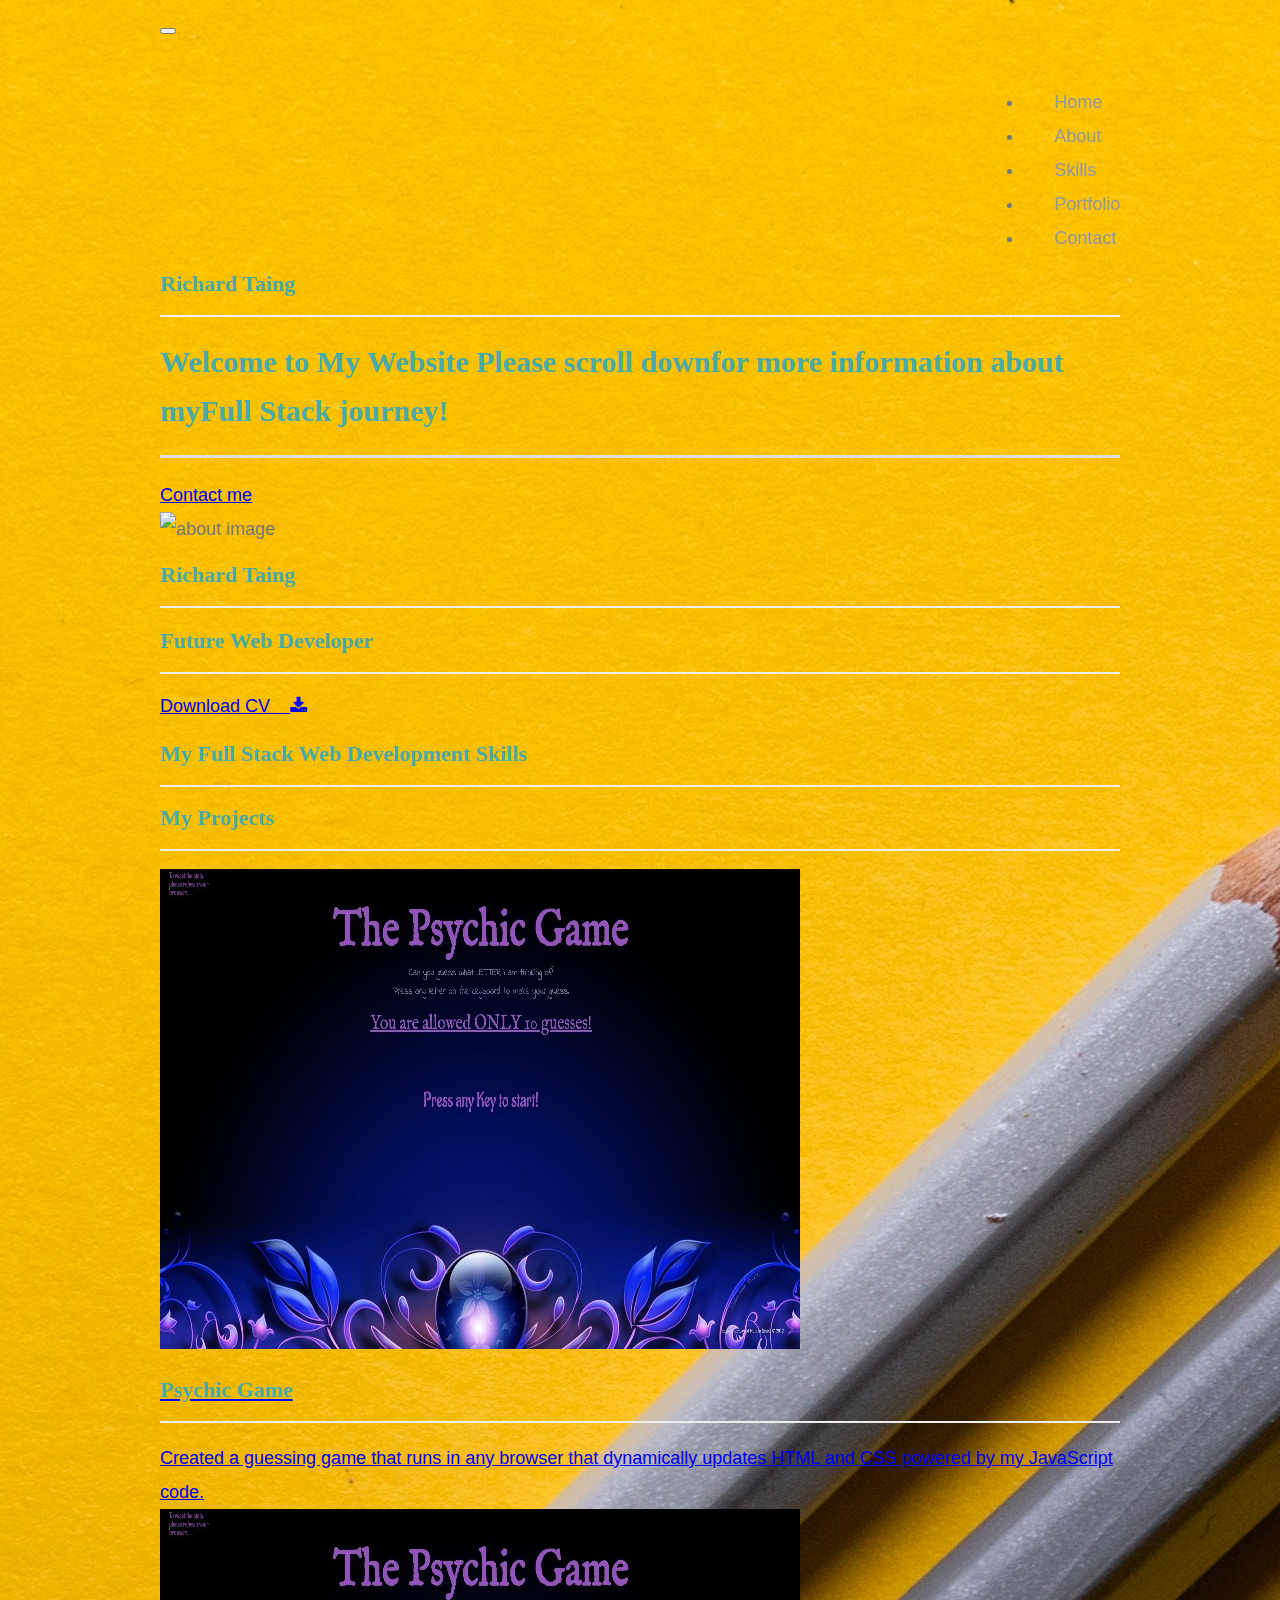
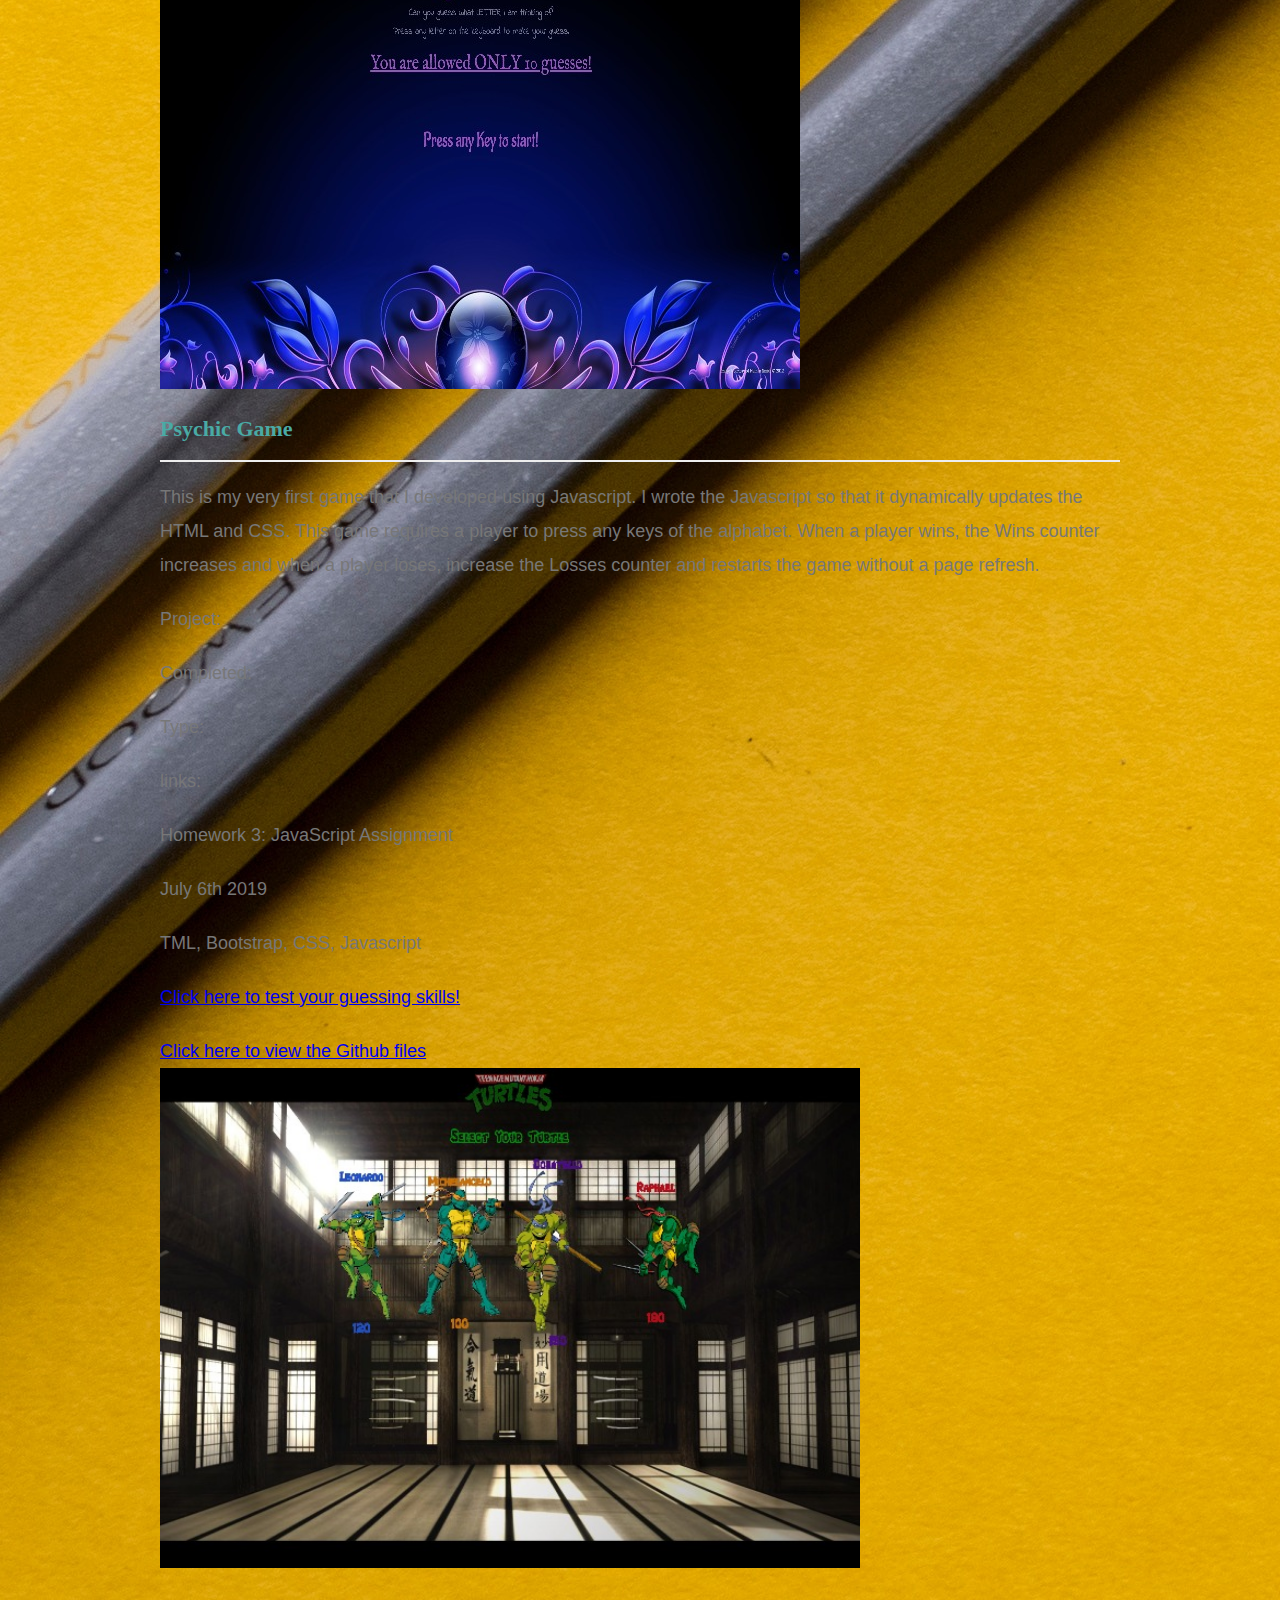
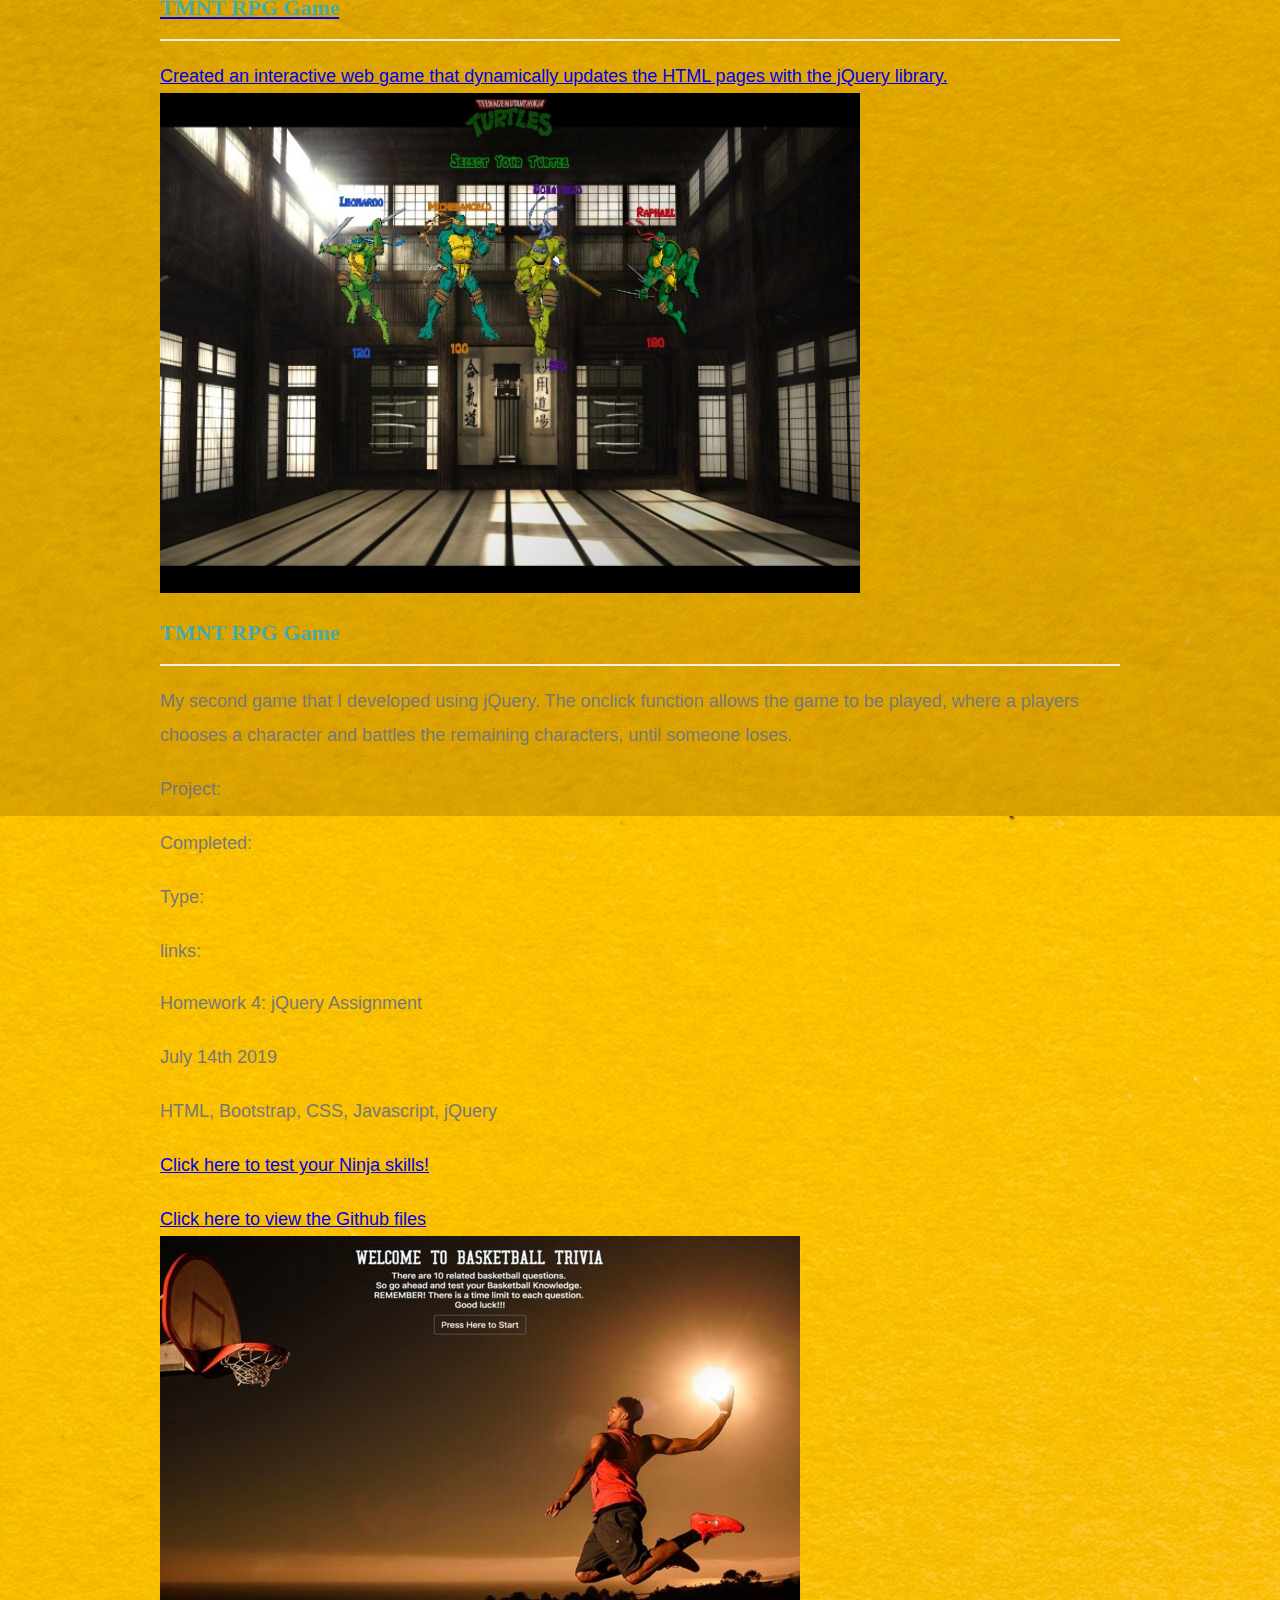
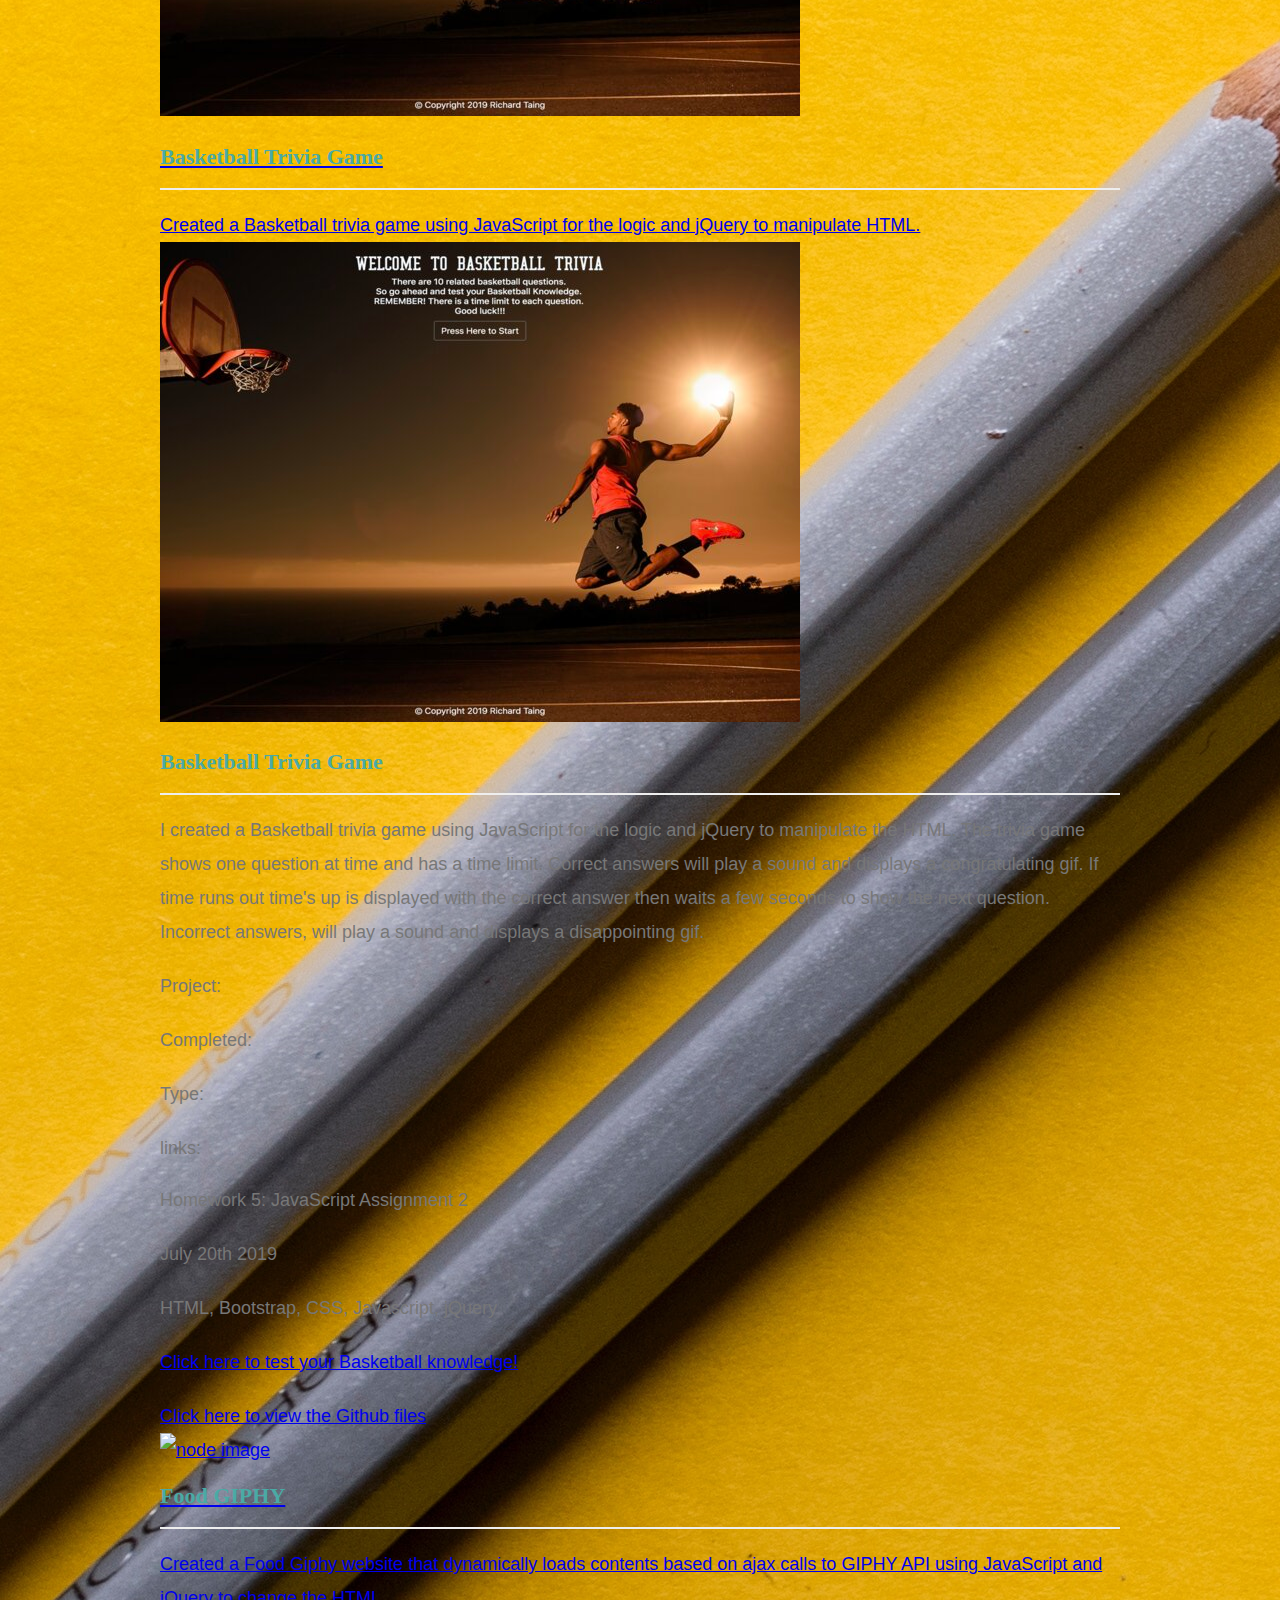
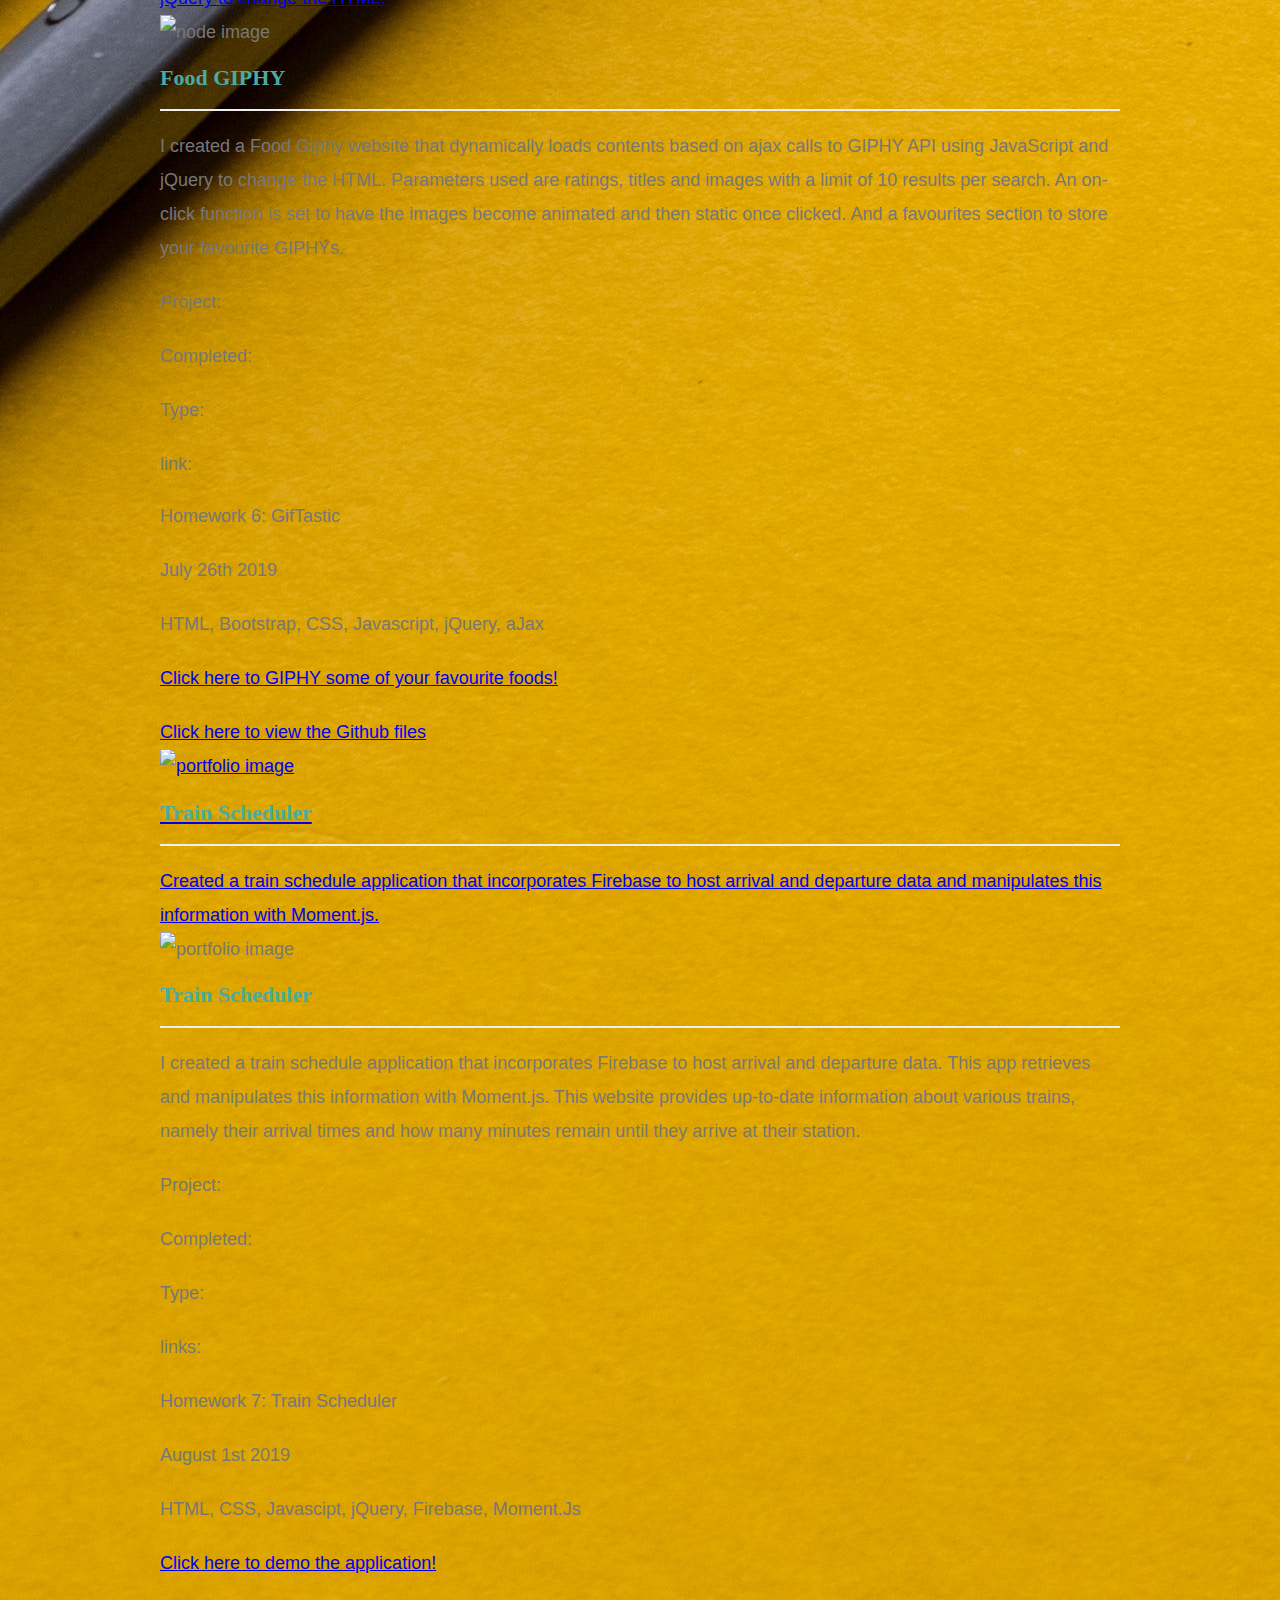
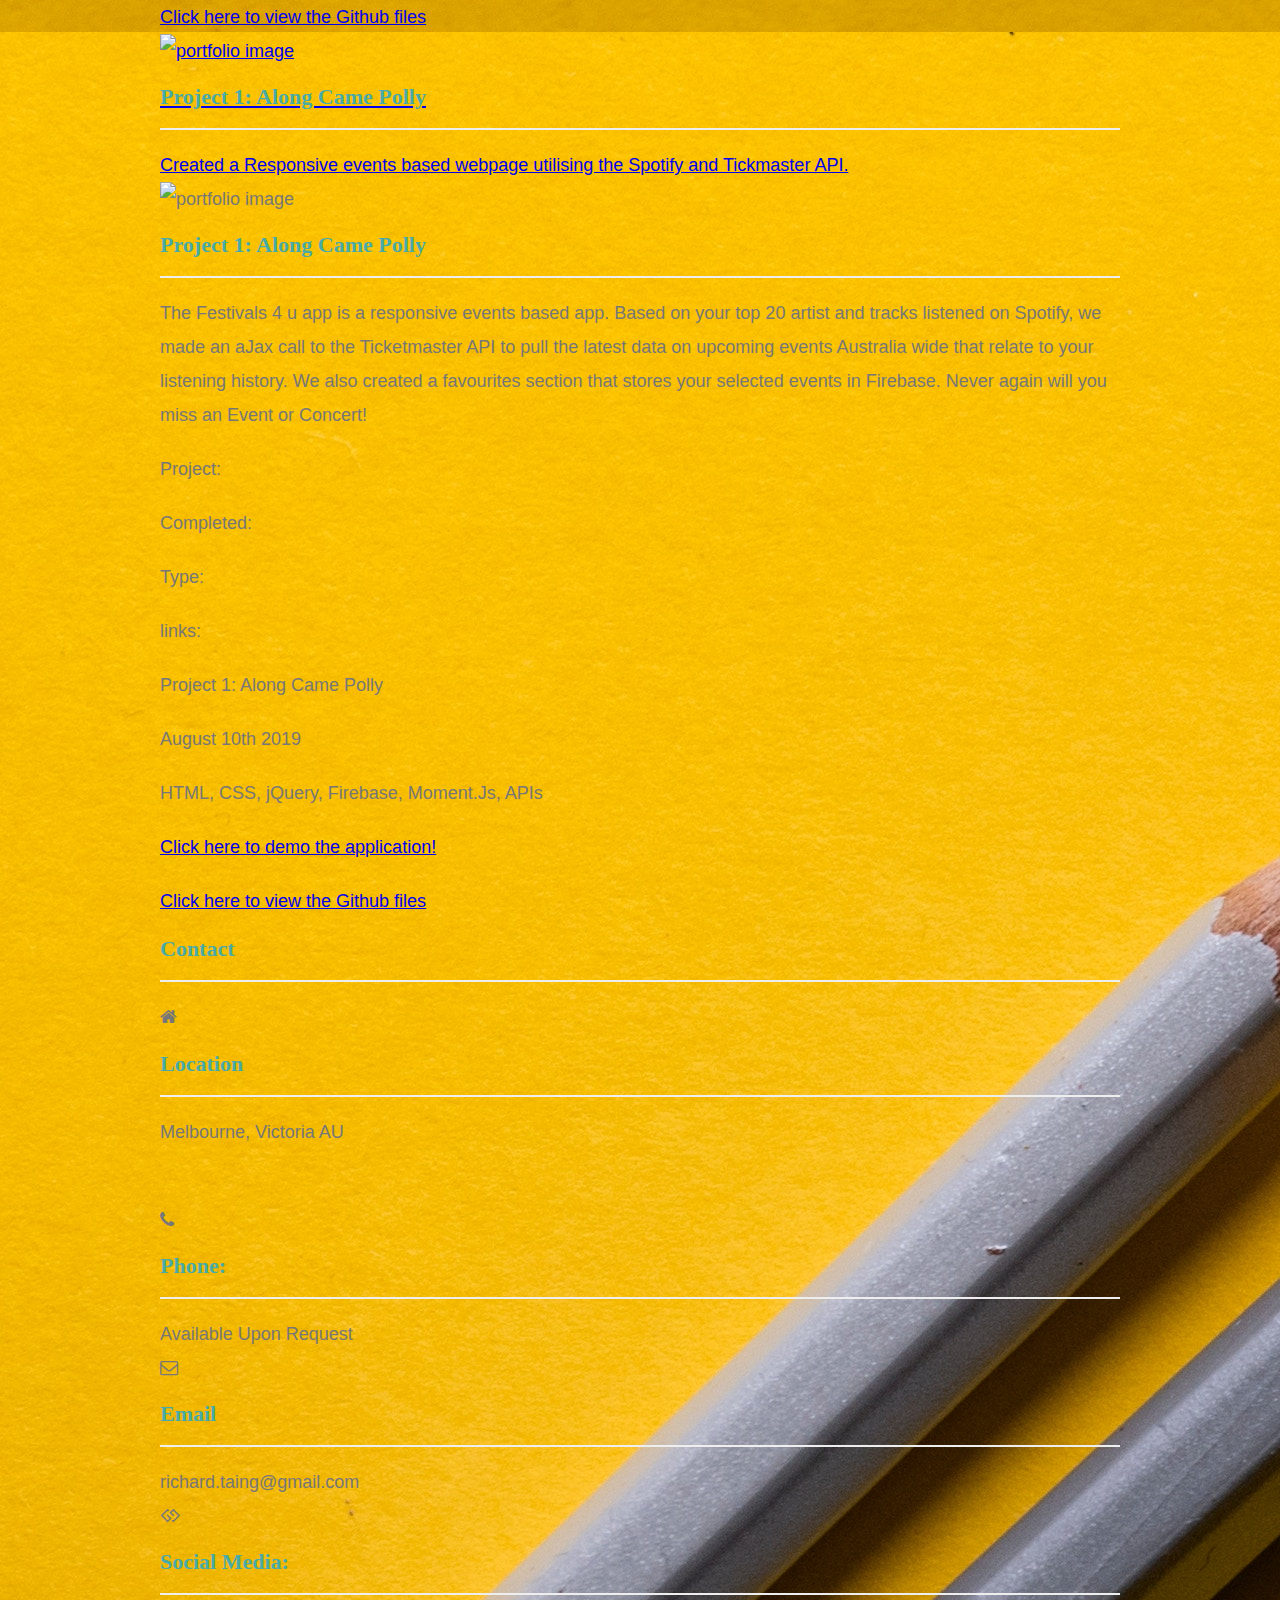
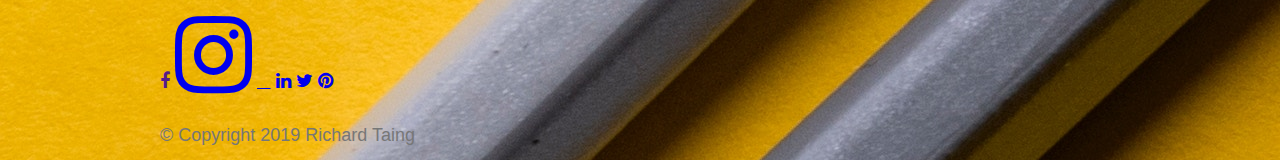
==== commit b8bf2074: "Updated magnifico-pop.js cdn" ====
--- a/index.html
+++ b/index.html
@@ -37,12 +37,13 @@
         integrity="sha384-wvfXpqpZZVQGK6TAh5PVlGOfQNHSoD2xbE+QkPxCAFlNEevoEH3Sl0sibVcOQVnN" crossorigin="anonymous">
 
     <!-- Bootstrap css-->
-    <link rel="stylesheet" href="https://stackpath.bootstrapcdn.com/bootstrap/4.3.1/css/bootstrap.min.css"
-        integrity="sha384-ggOyR0iXCbMQv3Xipma34MD+dH/1fQ784/j6cY/iJTQUOhcWr7x9JvoRxT2MZw1T" crossorigin="anonymous">
+    <script src="https://stackpath.bootstrapcdn.com/bootstrap/4.3.1/js/bootstrap.min.js"
+        integrity="sha384-JjSmVgyd0p3pXB1rRibZUAYoIIy6OrQ6VrjIEaFf/nJGzIxFDsf4x0xIM+B07jRM"
+        crossorigin="anonymous"></script>
 
     <!-- Animate Header css -->
-    <link rel="stylesheet" href="https://cdnjs.cloudflare.com/ajax/libs/animated-header/0.0.1/css/component.min.css"
-        integrity="sha256-DXTqMjzn6i9SakI3U33eSFhPqTeosCPIahMhApazsPI=" crossorigin="anonymous" />
+    <link rel="stylesheet"
+        href="https://cdn.jsdelivr.net/npm/jquery-animated-headlines@1.0.0/dist/css/jquery.animatedheadline.css">
 
     <!-- Animate css -->
     <link rel="stylesheet" href="https://cdnjs.cloudflare.com/ajax/libs/animate.css/3.7.2/animate.css"
@@ -53,6 +54,9 @@
         integrity="sha256-UhQQ4fxEeABh4JrcmAJ1+16id/1dnlOEVCFOxDef9Lw=" crossorigin="anonymous" />
     <link rel="stylesheet" href="https://cdnjs.cloudflare.com/ajax/libs/OwlCarousel2/2.3.4/assets/owl.theme.default.css"
         integrity="sha256-nXBV7Gr2lU0t+AwKsnS05DYtzZ81oYTXS6kj7LBQHfM=" crossorigin="anonymous" />
+
+    <!-- Magnific Popup CSS -->
+    <!-- <link href="https://cdn.bootcss.com/magnific-popup.js/1.1.0/magnific-popup.css" rel="stylesheet"> -->
 
     <!-- Reset css -->
     <link rel="stylesheet" href="assets/css/reset.css">
@@ -128,7 +132,8 @@
                                     <h1 class="ah-headline">
                                         <span class="ah-words-wrapper">
                                             <b class="is-visible">Welcome to My Website</b>
-                                            <b>Please scroll down for more information about my Full Stack journey!</b>
+                                            <b>Please scroll down</b><b>for more information about my</b><b>Full Stack
+                                                journey!</b>
                                             <!-- <b>for more information</b>
                                             <b>about my Full Stack journey!</b> -->
                                         </span>
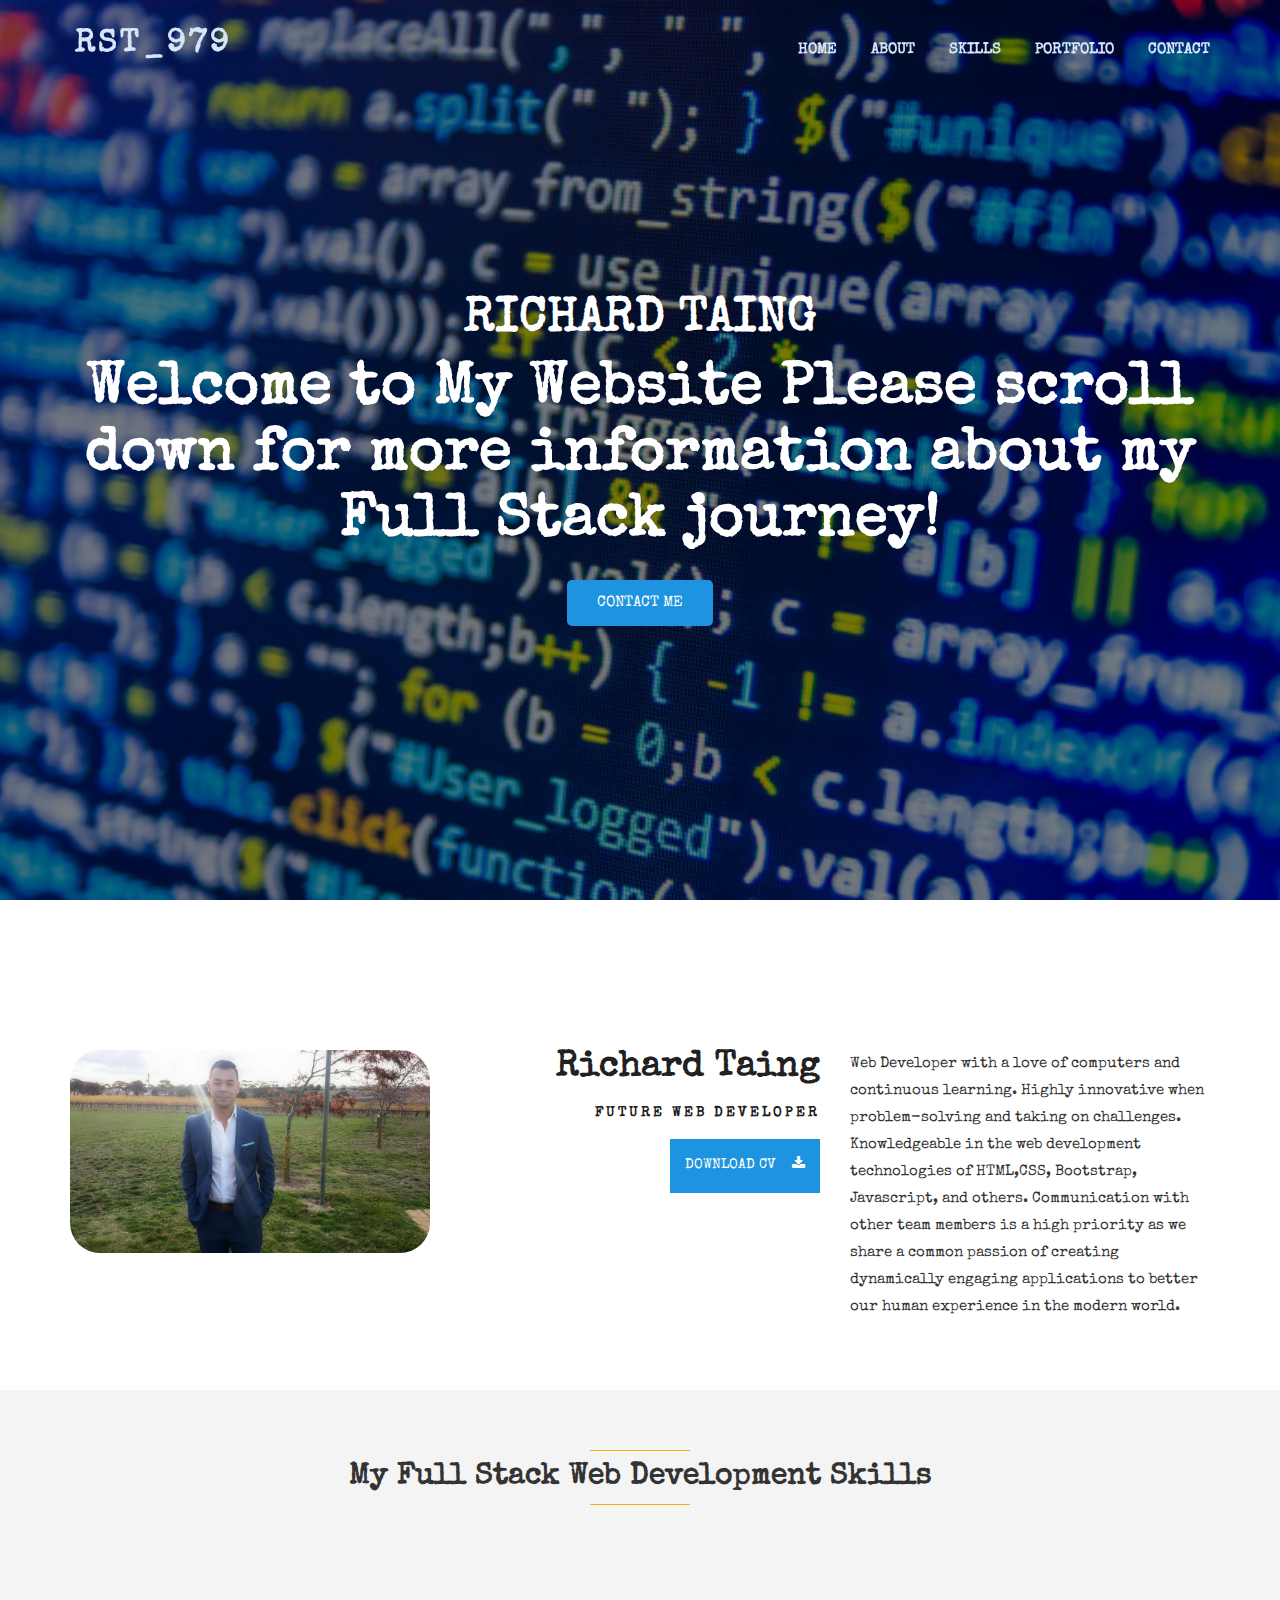
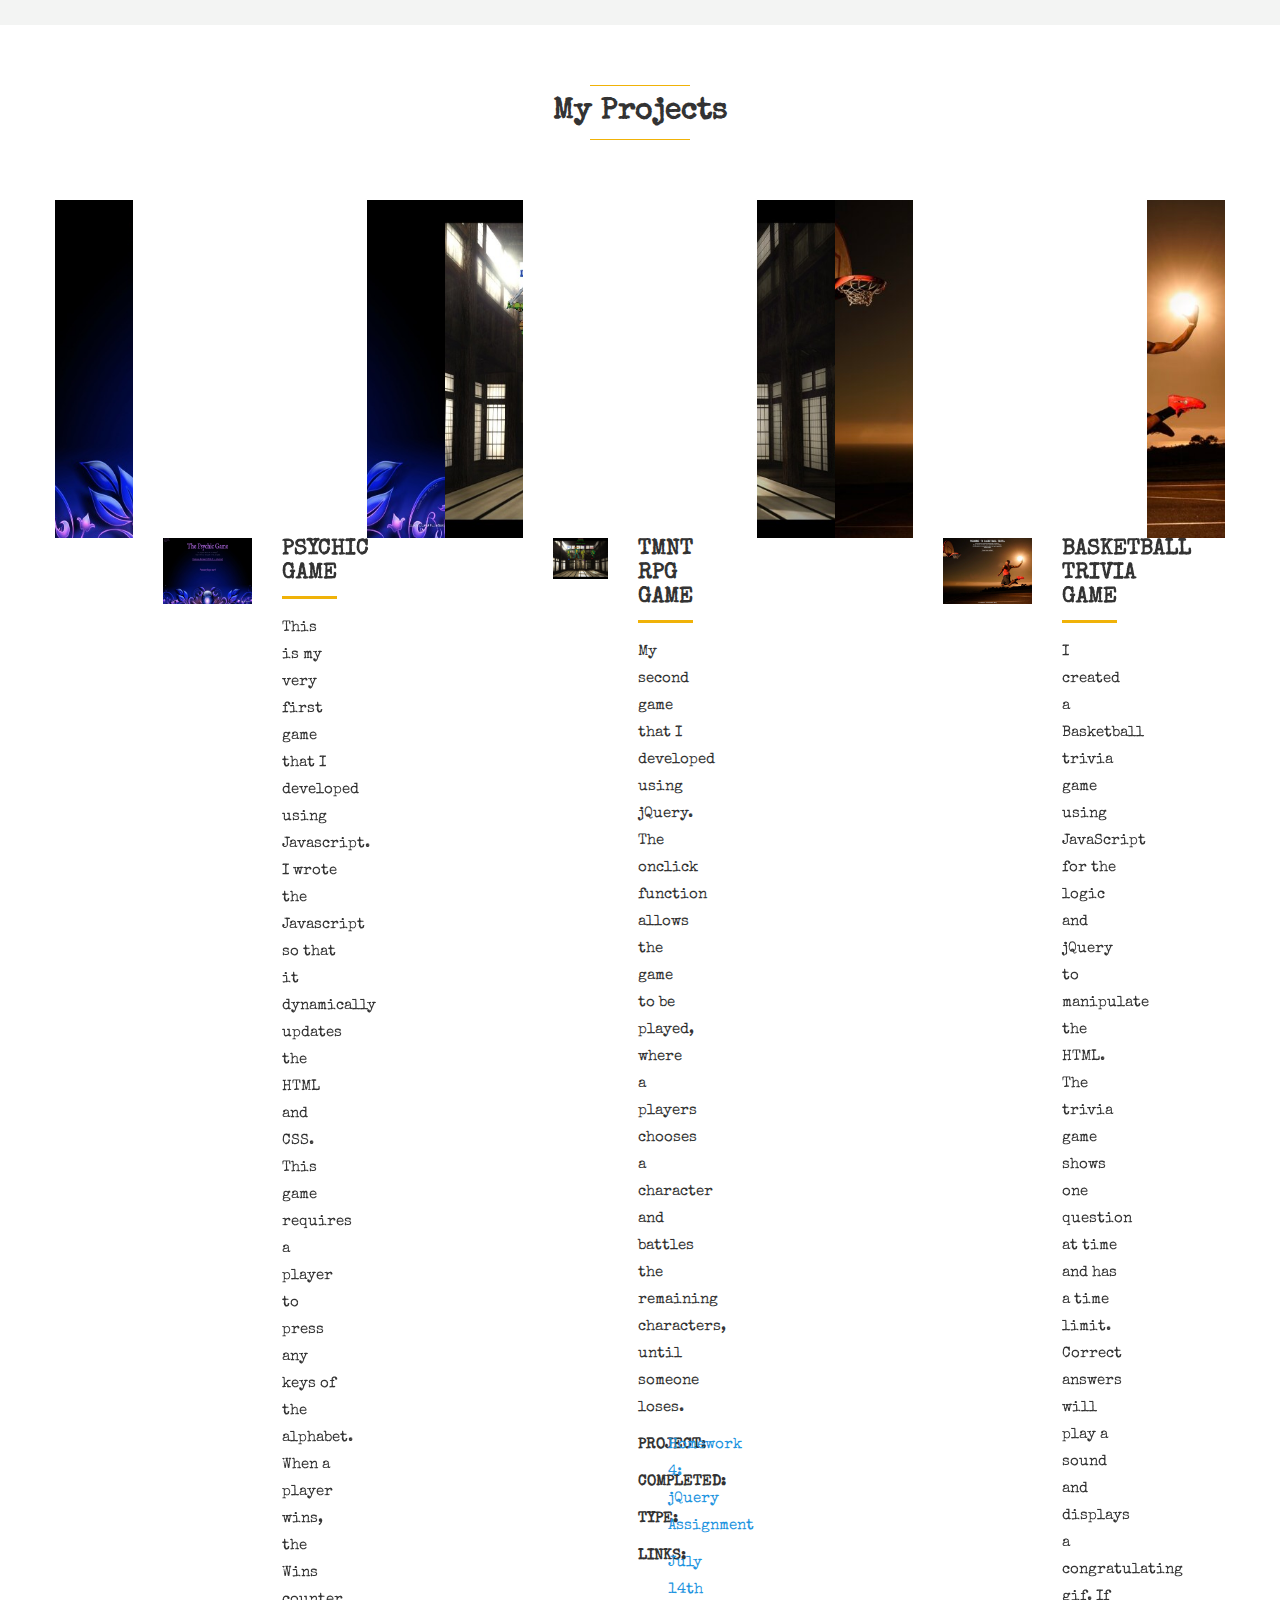
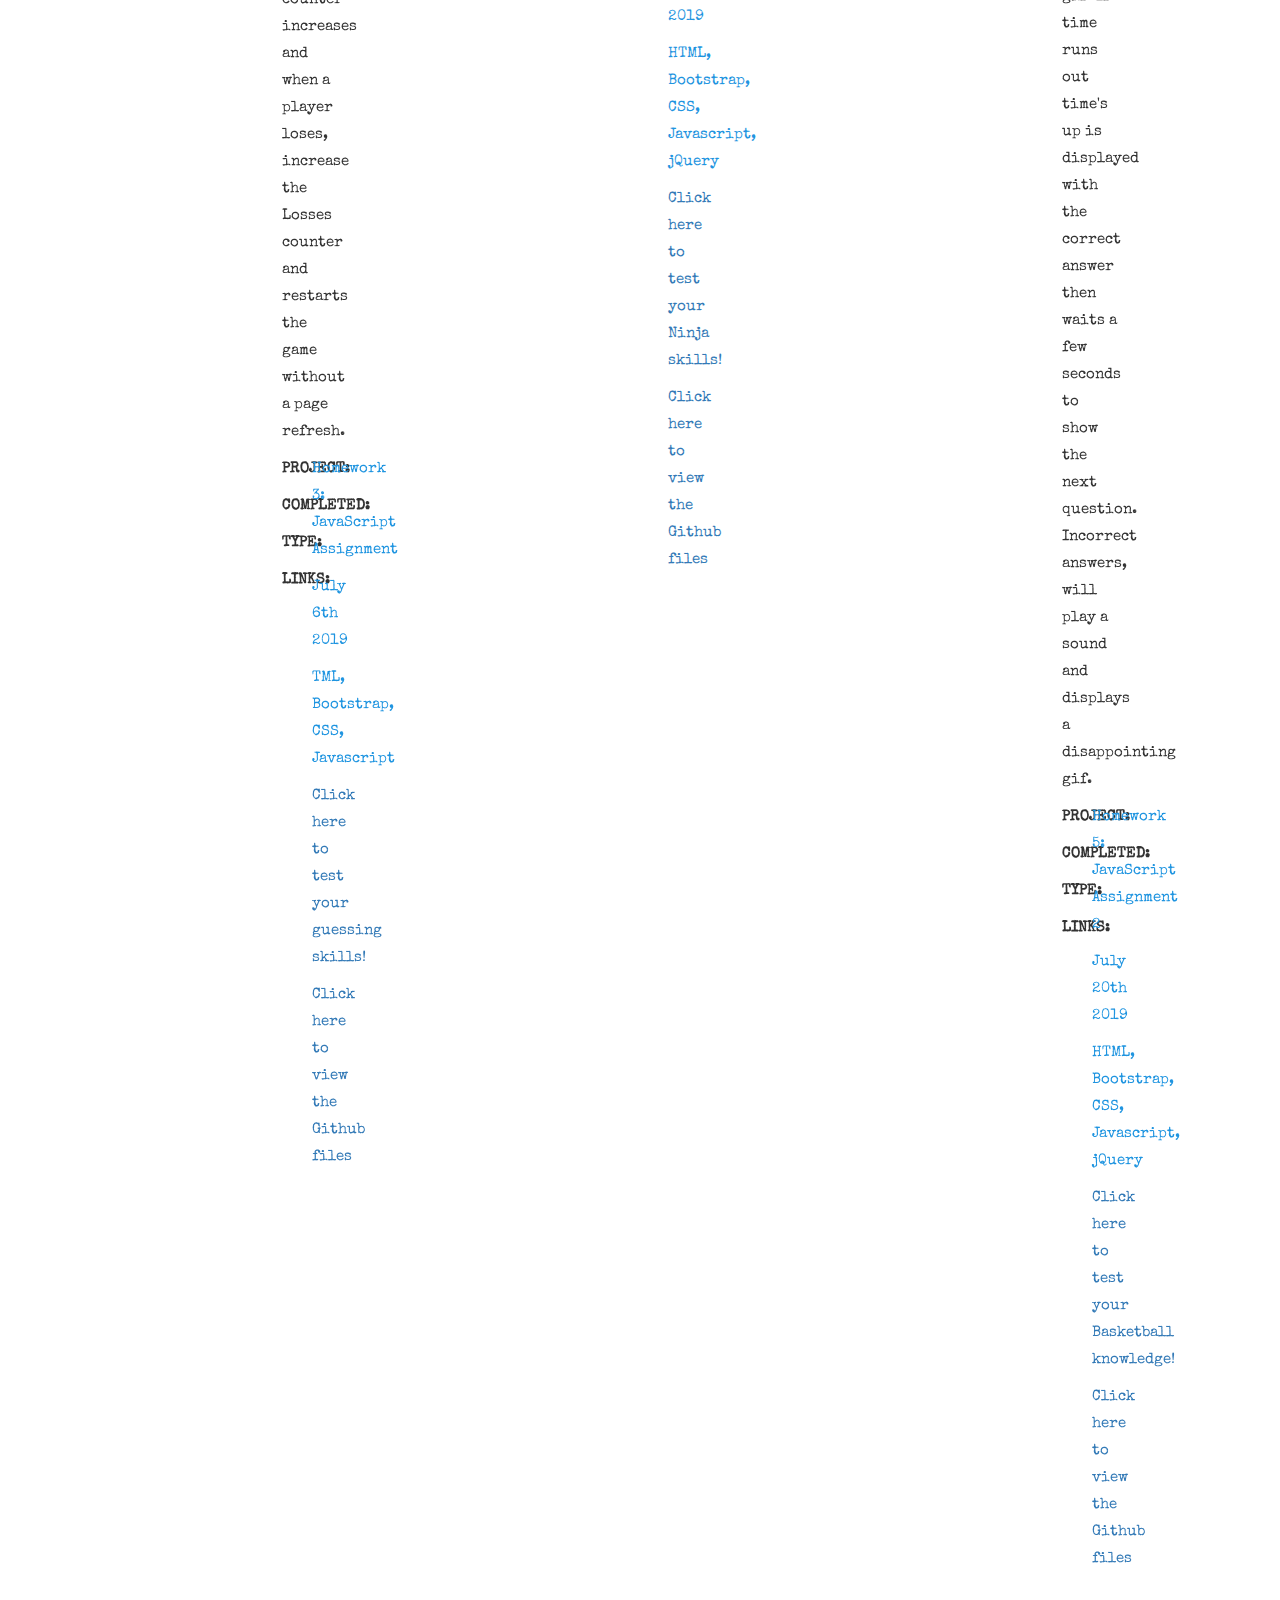
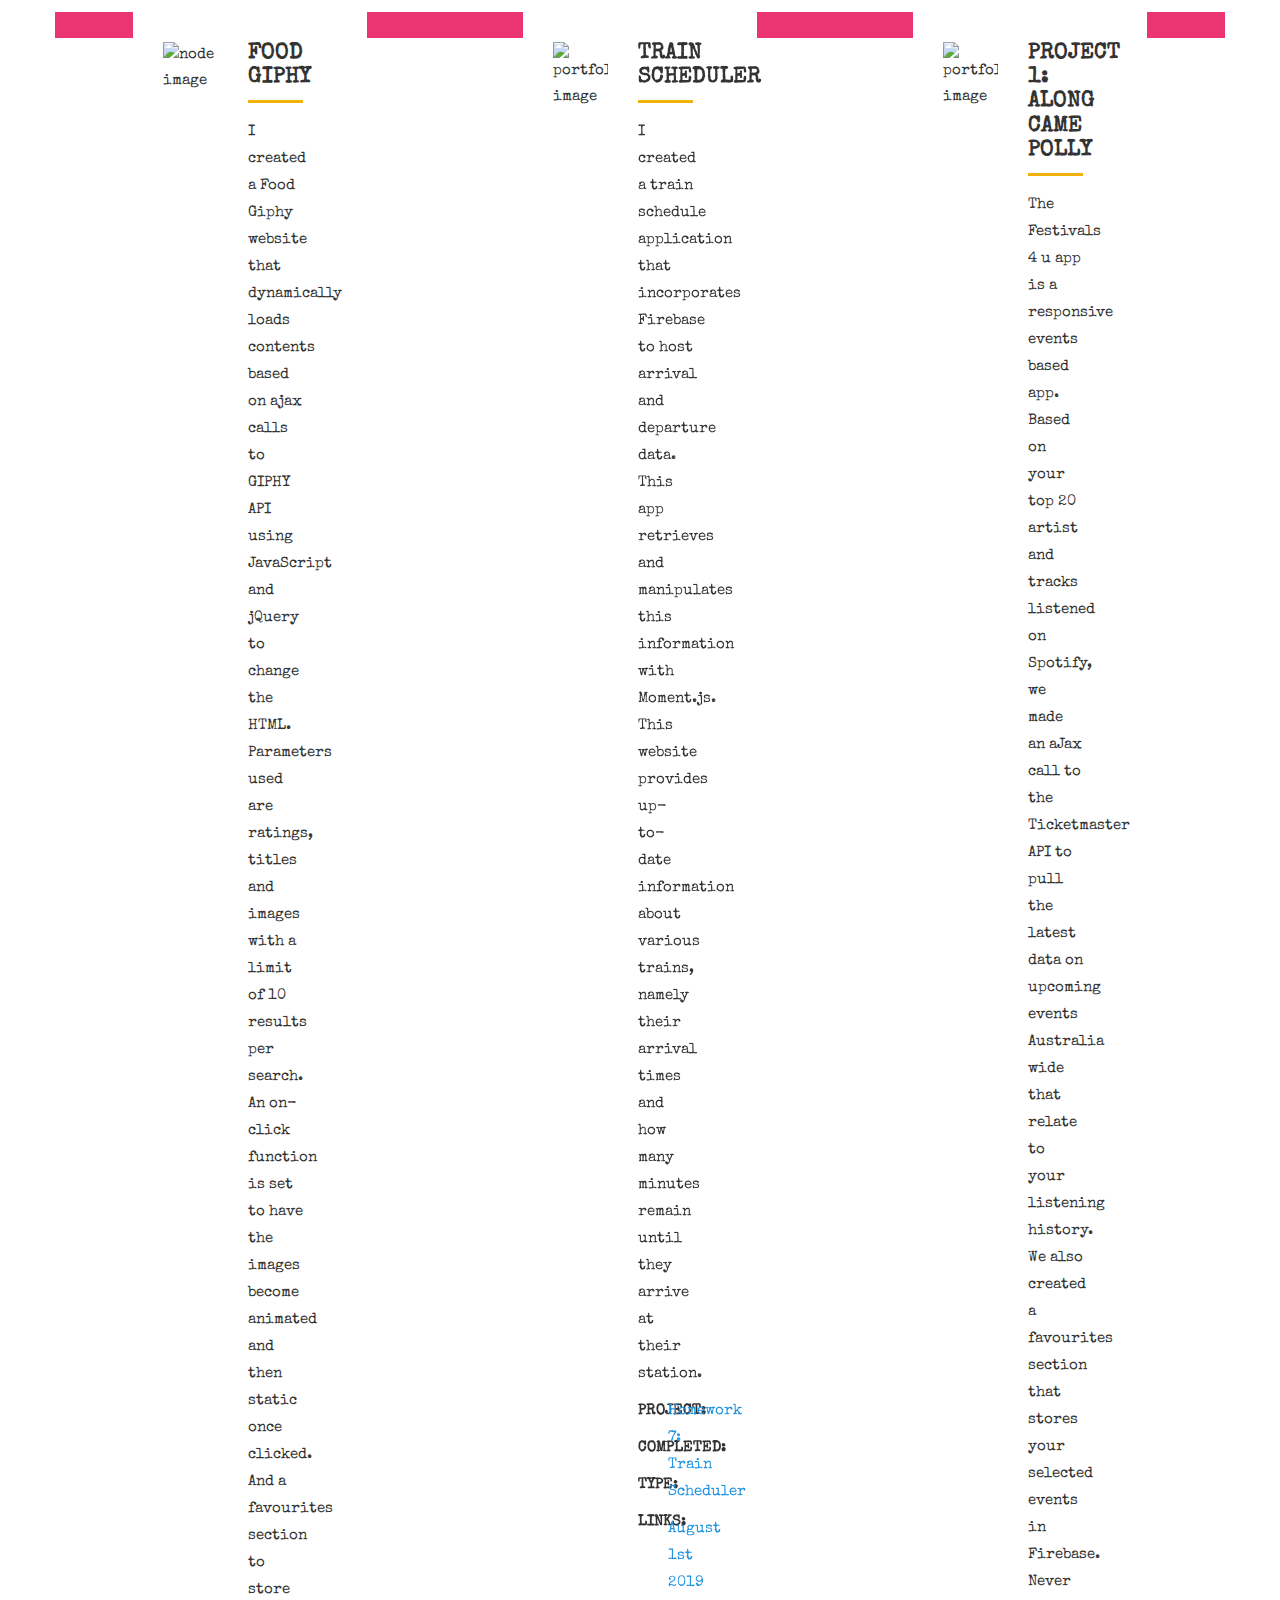
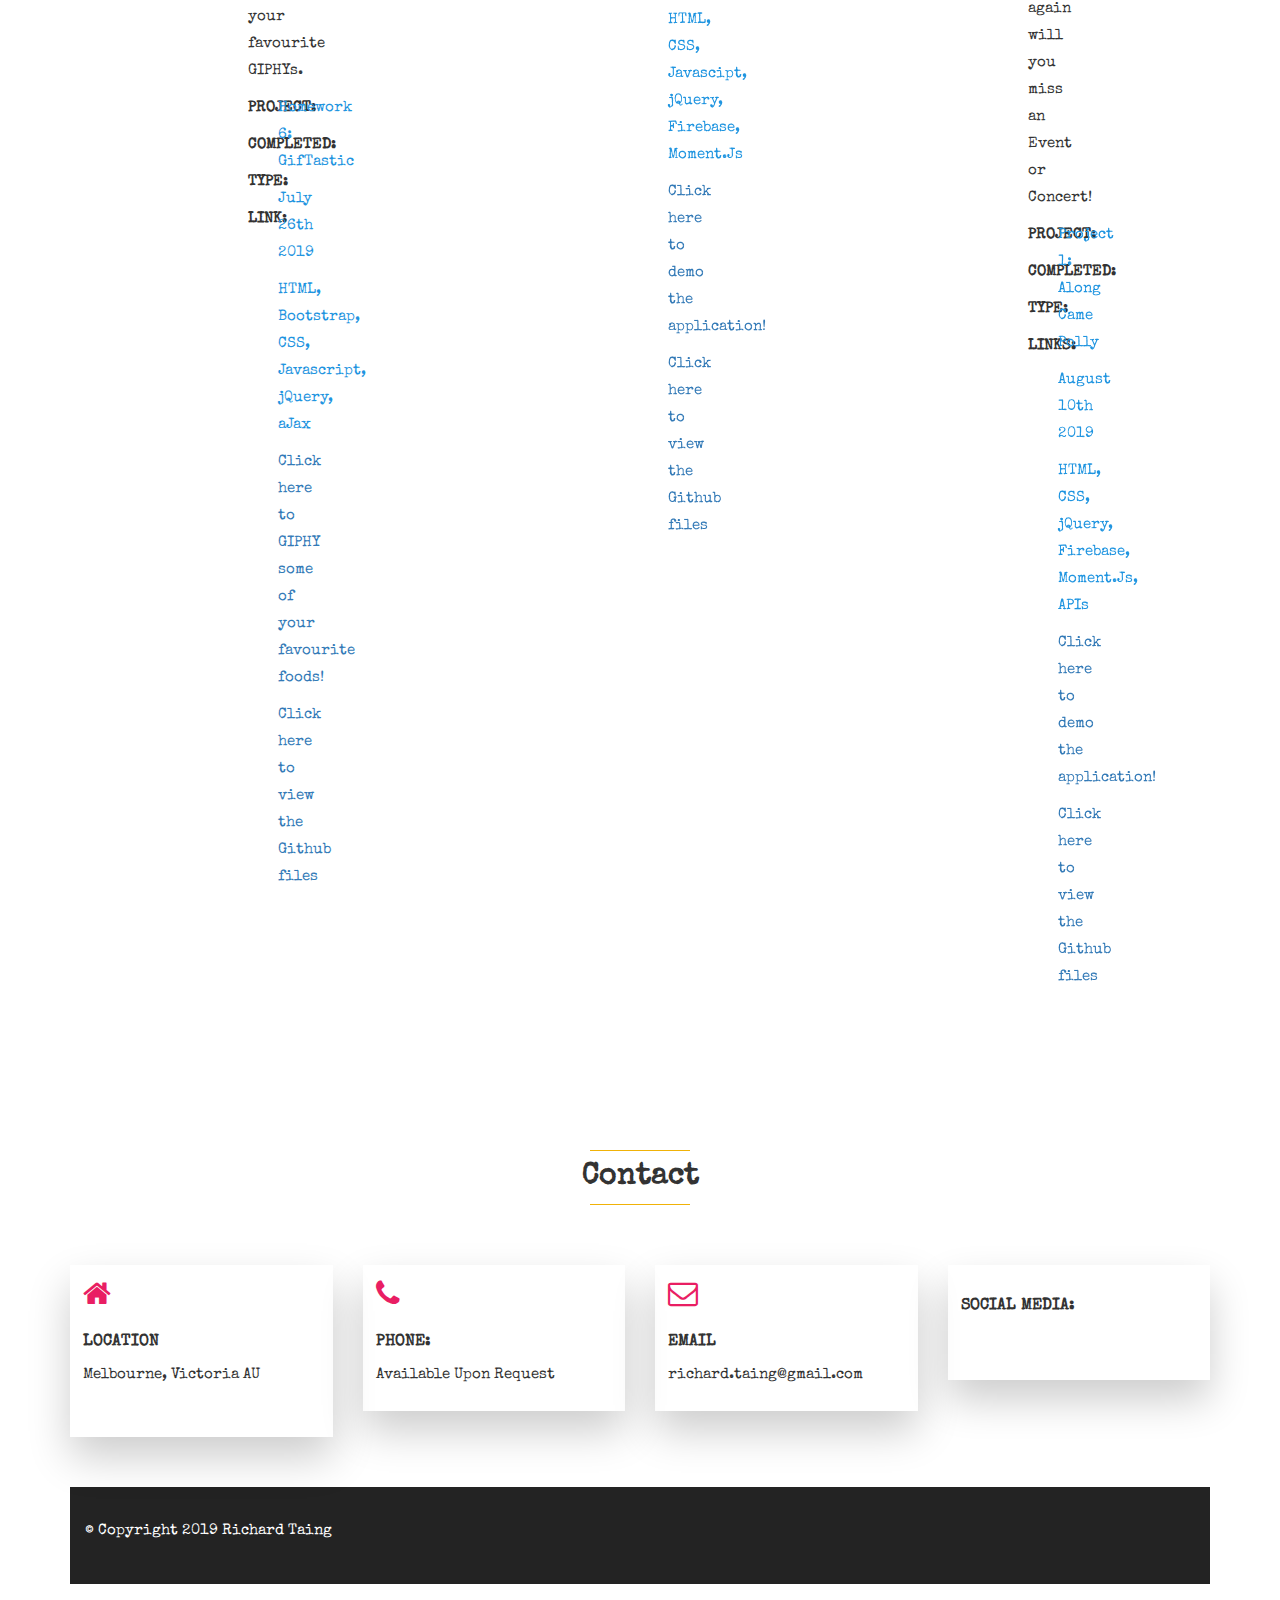
==== commit 4f382c64: "adding updates" ====
--- a/index.html
+++ b/index.html
@@ -4,6 +4,8 @@
 <head>
     <meta charset="UTF-8">
     <meta name="viewport" content="width=device-width, initial-scale=1.0">
+    <meta name="description" content="portfolio template based on HTML5">
+    <meta name="keywords" content="onepage, developer, resume, cv, personal, portfolio, personal resume, clean, modern">
     <meta http-equiv="X-UA-Compatible" content="ie=edge">
     <meta name="author" content="Culinary_Coma">
 
@@ -37,9 +39,8 @@
         integrity="sha384-wvfXpqpZZVQGK6TAh5PVlGOfQNHSoD2xbE+QkPxCAFlNEevoEH3Sl0sibVcOQVnN" crossorigin="anonymous">
 
     <!-- Bootstrap css-->
-    <script src="https://stackpath.bootstrapcdn.com/bootstrap/4.3.1/js/bootstrap.min.js"
-        integrity="sha384-JjSmVgyd0p3pXB1rRibZUAYoIIy6OrQ6VrjIEaFf/nJGzIxFDsf4x0xIM+B07jRM"
-        crossorigin="anonymous"></script>
+    <link rel="stylesheet" href="https://maxcdn.bootstrapcdn.com/bootstrap/3.3.7/css/bootstrap.min.css"
+        integrity="sha384-BVYiiSIFeK1dGmJRAkycuHAHRg32OmUcww7on3RYdg4Va+PmSTsz/K68vbdEjh4u" crossorigin="anonymous">
 
     <!-- Animate Header css -->
     <link rel="stylesheet"
@@ -50,13 +51,16 @@
         integrity="sha256-a2tobsqlbgLsWs7ZVUGgP5IvWZsx8bTNQpzsqCSm5mk=" crossorigin="anonymous" />
 
     <!-- OwlCarousel2 css -->
-    <link rel="stylesheet" href="https://cdnjs.cloudflare.com/ajax/libs/OwlCarousel2/2.3.4/assets/owl.carousel.min.css"
-        integrity="sha256-UhQQ4fxEeABh4JrcmAJ1+16id/1dnlOEVCFOxDef9Lw=" crossorigin="anonymous" />
+    <link rel="stylesheet" href="https://cdnjs.cloudflare.com/ajax/libs/OwlCarousel2/2.3.4/assets/owl.carousel.css"
+        integrity="sha256-qvCL5q5O0hEpOm1CgOLQUuHzMusAZqDcAZL9ijqfOdI=" crossorigin="anonymous" />
+
     <link rel="stylesheet" href="https://cdnjs.cloudflare.com/ajax/libs/OwlCarousel2/2.3.4/assets/owl.theme.default.css"
         integrity="sha256-nXBV7Gr2lU0t+AwKsnS05DYtzZ81oYTXS6kj7LBQHfM=" crossorigin="anonymous" />
 
     <!-- Magnific Popup CSS -->
-    <!-- <link href="https://cdn.bootcss.com/magnific-popup.js/1.1.0/magnific-popup.css" rel="stylesheet"> -->
+    <link href="https://cdn.bootcss.com/magnific-popup.js/1.1.0/magnific-popup.css" rel="stylesheet">
+    <link rel="stylesheet" href="https://cdnjs.cloudflare.com/ajax/libs/magnific-popup.js/1.1.0/magnific-popup.min.css"
+        integrity="sha256-PZLhE6wwMbg4AB3d35ZdBF9HD/dI/y4RazA3iRDurss=" crossorigin="anonymous" />
 
     <!-- Reset css -->
     <link rel="stylesheet" href="assets/css/reset.css">
@@ -85,8 +89,7 @@
                     <div class="main-menu">
                         <div class="navbar navbar-cus">
                             <div class="navbar-header">
-                                <a href="index.html" class="navbar-brand"><span class="logo"></span></a>
-                                <!--edit site name here-->
+                                <a href="index.html" class="navbar-brand"><span class="logo">rst_979</span></a>
                                 <button type="button" class="navbar-toggle" data-toggle="collapse"
                                     data-target=".navbar-collapse">
                                     <span class="sr-only">Toggle navigation</span>
@@ -126,16 +129,17 @@
                     <div class="container">
                         <div class="row">
                             <div class="col-md-12">
+
                                 <section class="intro animate-scale">
-
-                                    <h3>Richard Taing</h3>
+                                    <h3>
+                                        <font size="20">Richard Taing</font>
+                                    </h3>
                                     <h1 class="ah-headline">
                                         <span class="ah-words-wrapper">
                                             <b class="is-visible">Welcome to My Website</b>
-                                            <b>Please scroll down</b><b>for more information about my</b><b>Full Stack
-                                                journey!</b>
-                                            <!-- <b>for more information</b>
-                                            <b>about my Full Stack journey!</b> -->
+                                            <b>Please scroll down</b>
+                                            <b>for more information about my</b>
+                                            <b>Full Stack journey!</b>
                                         </span>
                                     </h1>
                                     <a href="#contact" class="banner-btn">Contact me</a>
@@ -158,26 +162,45 @@
 
             <div class="row">
 
-                <div class="col-xs-12 col-sm-6 col-md-4 col-lg-4">
-                    <img class="profile-pic" src=".png" class="img-responsive img-fluid" alt="about image">
-                </div>
-
                 <div class="col-md-4 col-xs-12 col-sm-6 col-lg-4">
                     <div class="about-text-left">
+                        <img class="profile-pic" src="assets/images/LinkedInPhoto.JPG" class="img-responsive img-fluid"
+                            alt="about image">
+                    </div>
+                </div>
+
+                <div class="col-xs-12 col-sm-6 col-md-4 col-lg-4">
+                    <div class="about-text-center">
                         <h2>Richard Taing</h2>
                         <h3>Future Web Developer</h3>
-                        <a href=".pdf" target="_blank" download>Download CV
+                        <a href="*.pdf" target="_blank" download>Download CV
                             &nbsp; &nbsp;<i class="fa fa-download"></i></a>
                     </div>
                 </div>
 
                 <div class="col-md-4 col-xs-12 col-sm-12 col-lg-4">
-                    <div class="about-text-right"></div>
-                    <!-- Skills area -->
-
-                </div>
-            </div>
+                    <div class="about-text-right">
+
+                        <div id="skills">
+                            <p>Web Developer with a love of computers and continuous learning. Highly innovative when
+                                problem-solving and taking on challenges. Knowledgeable in the web development
+                                technologies
+                                of HTML,CSS, Bootstrap, Javascript, and others. Communication with other team members is
+                                a
+                                high priority as we share a common passion of creating dynamically engaging applications
+                                to
+                                better our human experience in the modern world. </p>
+                        </div>
+
+                    </div>
+
+                </div>
+
+            </div>
+
         </div>
+    </div>
+
     </div>
     <!--about area ends-->
 
@@ -193,28 +216,34 @@
                     </div>
                 </div>
             </div>
-
-            <div class="row">
-                <div id="services-carousel" class="owl-carousel owl-theme">
-
-                    <div class="single-services text-center item">
-                        <div class="services-icon">
-                            <i class="fa fa-joomla"></i>
-                        </div>
-                        <div class="services-content">
-                            <h3>Computer science applied to JavaScript</h3>
+        </div>
+
+        <div class="col-md-12">
+            <div id="services-carousel" class="owl-carousel owl-theme">
+
+                <div class="single-services text-xs-center item">
+                    <div class="services-icon">
+                        <i class="fas fa-laptop-code"></i>
+                    </div>
+                    <div class="services-content">
+                        <h3>Computer science applied to JavaScript</h3>
+                        <p>
                             <ul>
                                 <li>• Data Structures</li>
                                 <li>• Algorithms</li>
                             </ul>
-                        </div>
-
-                        <div class="single-services text-center item">
-                            <div class="services-icon">
-                                <i class="fa fa-joomla"></i>
-                            </div>
-                            <div class="services-content">
-                                <h3>Browser based technologies</h3>
+                        </p>
+                    </div>
+                </div>
+
+                <div class="col-md-12">
+                    <div class="single-services text-xs-center item">
+                        <div class="services-icon">
+                            <i class="fab fa-chrome"></i>
+                        </div>
+                        <div class="services-content">
+                            <h3>Browser based technologies</h3>
+                            <p>
                                 <ul>
                                     <li>• HTML</li>
                                     <li>• CSS</li>
@@ -226,51 +255,64 @@
                                     <li>• Cookies & Local Storage</li>
                                     <li>• React.js</li>
                                 </ul>
-                            </div>
-                        </div>
-
-                        <div class="single-services text-center item">
-                            <div class="services-icon">
-                                <i class="fa fa-slack"></i>
-                            </div>
-                            <div class="services-content">
-                                <h3>Deployment</h3>
+                            </p>
+                        </div>
+                    </div>
+                </div>
+
+                <div class="col-md-12">
+                    <div class="single-services text-xs-center item">
+                        <div class="services-icon">
+                            <i class="fab fa-github"></i>
+                        </div>
+                        <div class="services-content">
+                            <h3>Deployment</h3>
+                            <p>
                                 <ul>
                                     <li>• Git</li>
                                     <li>• Github Pages</li>
                                 </ul>
-                            </div>
-                        </div>
-
-                        <div class="single-services text-center item">
-                            <div class="services-icon">
-                                <i class="fa fa-renren"></i>
-                            </div>
-                            <div class="services-content">
-                                <h3>Databases</h3>
+                            </p>
+                        </div>
+                    </div>
+                </div>
+
+                <div class="col-md-12">
+                    <div class="single-services text-xs-center item">
+                        <div class="services-icon">
+                            <i class="fa fa-database"></i>
+                        </div>
+                        <div class="services-content">
+                            <h3>Databases</h3>
+                            <p>
                                 <ul>
                                     <li>• Firebase</li>
                                     <li>• MySQL</li>
                                 </ul>
-                            </div>
-
-                            <div class="single-services text-center item">
-                                <div class="services-icon">
-                                    <i class="fa fa-joomla"></i>
-                                </div>
-                                <div class="services-content">
-                                    <h3>Node.js (Server Side Development)</h3>
-                                    <ul>
-                                        <li>• Express</li>
-                                        <li>• Security and Session Storage</li>
-                                        <li>• User Authentication</li>
-                                        <li>• MERN Stack (MongoDB, Express.js, React.js, Node.js)</li>
-                                    </ul>
-                                </div>
-                            </div>
-                        </div>
-                    </div>
-                </div>
+                            </p>
+                        </div>
+                    </div>
+                </div>
+
+                <div class="col-md-12">
+                    <div class="single-services text-xs-center item">
+                        <div class="services-icon">
+                            <i class="fab fa-node"></i>
+                        </div>
+                        <div class="services-content">
+                            <h3>Node.js (Server Side Development)</h3>
+                            <p>
+                                <ul>
+                                    <li>• Express</li>
+                                    <li>• Security and Session Storage</li>
+                                    <li>• User Authentication</li>
+                                    <li>• MERN Stack (MongoDB, Express.js, React.js, Node.js)</li>
+                                </ul>
+                            </p>
+                        </div>
+                    </div>
+                </div>
+
             </div>
         </div>
     </div>
@@ -296,7 +338,7 @@
                         <div id="inline-popups" class="port-box">
                             <a href="#test-popup" data-effect="mfp-zoom-out">
                                 <div class="hovereffect">
-                                    <img src="assets/images/psychic.jpg" alt="portfolio image" class="img-responsive">
+                                    <img src="assets/images/psychic.jpg" alt="portfolio image" class="img-fluid">
                                     <div class="overlay">
                                         <h2>Psychic Game</h2>
                                         <p>Created a guessing game that runs in any browser that dynamically
@@ -309,8 +351,7 @@
                             <div class="row">
                                 <div class="col-md-7 col-xs-12">
                                     <div class="por-img">
-                                        <img src="assets/images/psychic.jpg" alt="portfolio image"
-                                            class="img-responsive">
+                                        <img src="assets/images/psychic.jpg" alt="portfolio image" class="img-fluid">
                                     </div>
                                 </div>
                                 <div class="col-md-5 col-xs-12">
@@ -332,7 +373,7 @@
                                                     <p>links: </p>
                                                     <p></p>
                                                 </div>
-                                                <div class="col-xs-offset-1 col-xs-7">
+                                                <div class="offset-xs-1 col-xs-7">
                                                     <p>Homework 3: JavaScript Assignment</p>
                                                     <p>July 6th 2019</p>
                                                     <p>TML, Bootstrap, CSS, Javascript</p>
@@ -356,7 +397,7 @@
                             <a href="#test-popup-2" data-effect="mfp-zoom-out">
                                 <div class="hovereffect">
                                     <img src="assets/images/tmnt.jpg" alt="portfolio image" width="700" height="500"
-                                        class="img-responsive">
+                                        class="img-fluid">
                                     <div class="overlay">
                                         <h2>TMNT RPG Game</h2>
                                         <p>Created an interactive web game that dynamically updates the HTML
@@ -370,7 +411,7 @@
                                 <div class="col-md-5">
                                     <div class="por-img">
                                         <img src="assets/images/tmnt.jpg" alt="portfolio image" width="700" height="500"
-                                            class="img-responsive">
+                                            class="img-fluid">
                                     </div>
                                 </div>
                                 <div class="col-md-5">
@@ -387,7 +428,7 @@
                                                     <p>Type:</p>
                                                     <p>links:</p>
                                                 </div>
-                                                <div class="col-xs-offset-1 col-xs-7">
+                                                <div class="offset-xs-1 col-xs-7">
                                                     <p>Homework 4: jQuery Assignment</p>
                                                     <p>July 14th 2019</p>
                                                     <p>HTML, Bootstrap, CSS, Javascript, jQuery</p>
@@ -410,7 +451,7 @@
                         <div id="inline-popups-3">
                             <a href="#test-popup-3" data-effect="mfp-zoom-out">
                                 <div class="hovereffect">
-                                    <img src="assets/images/trivia.jpg" alt="portfolio image" class="img-responsive">
+                                    <img src="assets/images/trivia.jpg" alt="portfolio image" class="img-fluid">
                                     <div class="overlay">
                                         <h2>Basketball Trivia Game</h2>
                                         <p>Created a Basketball trivia game using JavaScript for the logic and
@@ -423,8 +464,7 @@
                             <div class="row">
                                 <div class="col-md-7">
                                     <div class="por-img">
-                                        <img src="assets/images/trivia.jpg" alt="portfolio image"
-                                            class="img-responsive">
+                                        <img src="assets/images/trivia.jpg" alt="portfolio image" class="img-fluid">
                                     </div>
                                 </div>
                                 <div class="col-md-5">
@@ -445,7 +485,7 @@
                                                     <p>Type: </p>
                                                     <p>links:</p>
                                                 </div>
-                                                <div class="col-xs-offset-1 col-xs-7">
+                                                <div class="offset-xs-1 col-xs-7">
                                                     <p>Homework 5: JavaScript Assignment 2</p>
                                                     <p>July 20th 2019</p>
                                                     <p>HTML, Bootstrap, CSS, Javascript, jQuery</p>
@@ -469,7 +509,7 @@
                         <div id="inline-popups-4">
                             <a href="#test-popup-4" data-effect="mfp-zoom-out">
                                 <div class="hovereffect">
-                                    <img src="assets/images/giphy.jpg" alt="node image" class="img-responsive">
+                                    <img src="assets/images/giphy.jpg" alt="node image" class="img-fluid">
                                     <div class="overlay">
                                         <h2>Food GIPHY</h2>
                                         <p>Created a Food Giphy website that dynamically loads contents based on
@@ -483,7 +523,7 @@
                             <div class="row">
                                 <div class="col-md-5">
                                     <div class="por-img">
-                                        <img src="assets/images/giphy.jpg" alt="node image" class="img-responsive">
+                                        <img src="assets/images/giphy.jpg" alt="node image" class="img-fluid">
                                     </div>
                                 </div>
                                 <div class="col-md-5">
@@ -505,7 +545,7 @@
                                                     <p>Type:</p>
                                                     <p>link:</p>
                                                 </div>
-                                                <div class="col-xs-offset-1 col-xs-7">
+                                                <div class="offset-xs-1 col-xs-7">
                                                     <p>Homework 6: GifTastic</p>
                                                     <p>July 26th 2019</p>
                                                     <p>HTML, Bootstrap, CSS, Javascript, jQuery, aJax</p>
@@ -529,8 +569,7 @@
                         <div id="inline-popups-5" class="port-box">
                             <a href="#test-popup-5" data-effect="mfp-zoom-out">
                                 <div class="hovereffect">
-                                    <img src="assets/images/TrainScheduler.jpg" alt="portfolio image"
-                                        class="img-responsive">
+                                    <img src="assets/images/TrainScheduler.jpg" alt="portfolio image" class="img-fluid">
                                     <div class="overlay">
                                         <h2>Train Scheduler</h2>
                                         <p>Created a train schedule application that
@@ -546,7 +585,7 @@
                                 <div class="col-md-5 col-xs-12">
                                     <div class="por-img">
                                         <img src="assets/images/TrainScheduler.jpg" alt="portfolio image"
-                                            class="img-responsive">
+                                            class="img-fluid">
                                     </div>
                                 </div>
                                 <div class="col-md-5 col-xs-12">
@@ -570,7 +609,7 @@
                                                     <p>links: </p>
                                                     <p></p>
                                                 </div>
-                                                <div class="col-xs-offset-1 col-xs-7">
+                                                <div class="offset-xs-1 col-xs-7">
                                                     <p>Homework 7: Train Scheduler</p>
                                                     <p>August 1st 2019</p>
                                                     <p>HTML, CSS, Javascipt, jQuery, Firebase, Moment.Js</p>
@@ -593,8 +632,7 @@
                         <div id="inline-popups-6" class="port-box">
                             <a href="#test-popup-6" data-effect="mfp-zoom-out">
                                 <div class="hovereffect">
-                                    <img src="assets/images/Festival4U.jpg" alt="portfolio image"
-                                        class="img-responsive">
+                                    <img src="assets/images/Festival4U.jpg" alt="portfolio image" class="img-fluid">
                                     <div class="overlay">
                                         <h2>Project 1: Along Came Polly</h2>
                                         <p>Created a Responsive events based webpage utilising the Spotify and
@@ -608,8 +646,7 @@
                             <div class="row">
                                 <div class="col-md-5 col-xs-12">
                                     <div class="por-img">
-                                        <img src="assets/images/Festival4U.jpg" alt="portfolio image"
-                                            class="img-responsive">
+                                        <img src="assets/images/Festival4U.jpg" alt="portfolio image" class="img-fluid">
                                     </div>
                                 </div>
                                 <div class="col-md-5 col-xs-12">
@@ -631,7 +668,7 @@
                                                     <p>links: </p>
                                                     <p></p>
                                                 </div>
-                                                <div class="col-xs-offset-1 col-xs-7">
+                                                <div class="offset-xs-1 col-xs-7">
                                                     <p>Project 1: Along Came Polly</p>
                                                     <p>August 10th 2019</p>
                                                     <p>HTML, CSS, jQuery, Firebase, Moment.Js, APIs</p>
@@ -671,7 +708,7 @@
 
             <div class="row">
                 <div class="col-md-3 col-sm-6">
-                    <div class="single-contact text-center wow fadeInDown" data-wow-delay="0.4s">
+                    <div class="single-contact text-xs-center wow fadeInDown" data-wow-delay="0.4s">
                         <i class="fa fa-home"></i>
                         <h2>Location</h2>
                         <p>Melbourne, Victoria AU</p><br>
@@ -679,7 +716,7 @@
                 </div>
 
                 <div class="col-md-3 col-sm-6">
-                    <div class="single-contact text-center wow fadeInDown" data-wow-delay="0.6s">
+                    <div class="single-contact text-xs-center wow fadeInDown" data-wow-delay="0.6s">
                         <i class="fa fa-phone"></i>
                         <h2>Phone: </h2>
                         <p>Available Upon Request</p>
@@ -687,7 +724,7 @@
                 </div>
 
                 <div class="col-md-3 col-sm-6">
-                    <div class="single-contact text-center wow fadeInDown" data-wow-delay="0.8s">
+                    <div class="single-contact text-xs-center wow fadeInDown" data-wow-delay="0.8s">
                         <i class="fa fa-envelope-o"></i>
                         <h2>Email</h2>
                         <p>richard.taing@gmail.com</p>
@@ -695,24 +732,24 @@
                 </div>
 
                 <div class="col-md-3 col-sm-6">
-                    <div class="single-contact text-center wow fadeInDown" data-wow-delay="1s">
-                        <i class="fa fa-gg"></i>
+                    <div class="single-contact text-xs-center wow fadeInDown" data-wow-delay="1s">
+                        <i class="far fa-comment-dots"></i>
                         <h2>Social Media: </h2>
                         <div class="socials">
-                            <a href="" target="_blank"><i class="fa fa-facebook"></i></a>
-
-                            <a href="https://www.instagram.com/rst_979/"><i class="fa fa-instagram fa-5x"></i></a>
+                            <a href="" target="_blank"><i class="fab fa-facebook"></i></a>
+
+                            <a href="https://www.instagram.com/rst_979/"><i class="fab fa-instagram"></i></a>
 
                             <a href="https://github.com/RichardTaing" target="_blank"><i class="fab fa-github"></i></a>
 
                             <a href="https://www.linkedin.com/in/richard-taing-32422b52/" target="_blank"><i
-                                    class="fa fa-linkedin"></i></a>
+                                    class="fab fa-linkedin"></i></a>
 
                             <a href="hhttps://twitter.com/RichardTaing" target="_blank"><i
-                                    class="fa fa-twitter"></i></a>
+                                    class="fab fa-twitter"></i></a>
 
                             <a href="https://www.pinterest.com.au/richardtaing1/" target="_blank"><i
-                                    class="fa fa-pinterest"></i></a>
+                                    class="fab fa-pinterest"></i></a>
                         </div>
                     </div>
                 </div>
@@ -723,7 +760,7 @@
             <div class="footer-area">
                 <div class="container">
                     <div class="row">
-                        <div class="col-xs-12 col-sm-12 col-md-12 col-lg-12 text-center">
+                        <div class="col-xs-12 col-sm-12 col-md-12 col-lg-12 text-xs-center">
                             <p>&copy; Copyright 2019 Richard Taing
                         </div>
                     </div>
@@ -737,40 +774,42 @@
     <script src="https://code.jquery.com/jquery-3.4.1.min.js"
         integrity="sha256-CSXorXvZcTkaix6Yvo6HppcZGetbYMGWSFlBw8HfCJo=" crossorigin="anonymous"></script>
 
-
     <!-- Bootstrap.js -->
-    <script src="https://stackpath.bootstrapcdn.com/bootstrap/4.3.1/js/bootstrap.min.js"
-        integrity="sha384-JjSmVgyd0p3pXB1rRibZUAYoIIy6OrQ6VrjIEaFf/nJGzIxFDsf4x0xIM+B07jRM"
+    <script src="https://maxcdn.bootstrapcdn.com/bootstrap/3.3.7/js/bootstrap.min.js"
+        integrity="sha384-Tc5IQib027qvyjSMfHjOMaLkfuWVxZxUPnCJA7l2mCWNIpG9mGCD8wGNIcPD7Txa"
         crossorigin="anonymous"></script>
 
     <!-- magnific-popup.js -->
-    <script src="https://cdnjs.cloudflare.com/ajax/libs/magnific-popup.js/1.1.0/jquery.magnific-popup.min.js"
-        integrity="sha256-P93G0oq6PBPWTP1IR8Mz/0jHHUpaWL0aBJTKauisG7Q=" crossorigin="anonymous"></script>
+    <script src="https://cdnjs.cloudflare.com/ajax/libs/magnific-popup.js/1.1.0/jquery.magnific-popup.js"
+        integrity="sha256-wk7QMTzYE7BJvko9BsywPzRmKzhCtIQKTuN6/B9sRmw=" crossorigin="anonymous"></script>
 
     <!-- OwlCarousel2.js -->
-    <script src="https://cdnjs.cloudflare.com/ajax/libs/OwlCarousel2/2.3.3/owl.carousel.min.js"
-        integrity="sha256-pTxD+DSzIwmwhOqTFN+DB+nHjO4iAsbgfyFq5K5bcE0=" crossorigin="anonymous"></script>
+    <script src="https://cdnjs.cloudflare.com/ajax/libs/OwlCarousel2/2.3.4/owl.carousel.js"
+        integrity="sha256-251s88HEsEfGL2RufZmRwGohKTHDYr9T+aJAazDwlGY=" crossorigin="anonymous"></script>
 
     <!-- Animated-headlines.js -->
     <script
-        src="https://cdn.jsdelivr.net/npm/jquery-animated-headlines@1.0.0/dist/js/jquery.animatedheadline.min.js"></script>
+        src="https://cdn.jsdelivr.net/npm/jquery-animated-headlines@1.0.0/dist/js/jquery.animatedheadline.js"></script>
 
     <!-- Wow.js -->
     <script src="https://cdnjs.cloudflare.com/ajax/libs/wow/1.1.2/wow.js"
         integrity="sha256-399DNRyfIpWIy1ZV0KmEIIuIQ5sBHdLu9MBtVHrNtt8=" crossorigin="anonymous"></script>
 
-    <!-- Waypoints.js -->
+    <!-- Waypoints.js validator -->
     <script src="https://cdnjs.cloudflare.com/ajax/libs/waypoints/4.0.1/jquery.waypoints.js"
         integrity="sha256-w49DIDk8itgSjjuoof5lTxYKwcjWJ7Z2sRW3nU1StNA=" crossorigin="anonymous"></script>
 
+    <!-- Counter up  -->
+    <!-- <script src="https://cdnjs.cloudflare.com/ajax/libs/Counter-Up/1.0.0/jquery.counterup.js"
+        integrity="sha256-wldfwyVJyA71oKe6Sba0fKZkaR6CMwtb0DnWcQs6N1Y=" crossorigin="anonymous"></script> -->
+
+    <script src="https://kit.fontawesome.com/57944e1645.js"></script>
+
     <!-- Bootstrap Validator.js -->
-    <script src="https://cdn.rawgit.com/PascaleBeier/bootstrap-validate/v2.2.0/dist/bootstrap-validate.js"></script>
+    <!-- <script src="https://cdn.rawgit.com/PascaleBeier/bootstrap-validate/v2.2.0/dist/bootstrap-validate.js"></script> -->
 
     <!-- add app.js -->
     <script src="assets/javascript/app.js"></script>
 </body>
 
-</html>
-
-<script
-    src="https://cdn.jsdelivr.net/npm/jquery-animated-headlines@1.0.0/dist/js/jquery.animatedheadline.min.js"></script>+</html>--- a/assets/css/style.css
+++ b/assets/css/style.css
@@ -1,310 +1,709 @@
+/* 1. Default css */
+html,
 body {
-  font-family: Arial, "Helvetica Neue", Helvetica, sans-serif;
-  font-size: 18px;
-  line-height: 34px;
-  color: #777777;
-  background: url("../images/joanna-kosinska-129039-unsplash.jpg");
-}
-
-* {
-  box-sizing: border-box;
-}
-
-/* general */
-
-.container {
+  height: 100%;
+}
+
+body {
+  font-family: "Special Elite", cursive;
   width: 100%;
-  max-width: 960px;
-  margin: 0 auto;
-  clear: both;
+  height: 100%;
+  font-size: 15px;
+  line-height: 1.7;
+  color: #333333;
+  font-weight: 400;
 }
 
 h1,
 h2,
 h3,
+h4,
+h5,
+h6 {
+  color: #333333;
+  font-weight: 600;
+}
+
 p {
-  margin-bottom: 20px;
-}
-
-p:last-child {
+  letter-spacing: 0;
+  line-height: 1.8;
+}
+
+a {
+  text-decoration: none;
+  -webkit-transition: all 0.4s;
+  -o-transition: all 0.4s;
+  transition: all 0.4s;
+}
+
+a:focus {
+  outline: none;
+  text-decoration: none;
+}
+
+ul,
+li {
+  margin: 0;
+  padding: 0;
+}
+
+img {
+  max-width: 100%;
+  height: auto;
+}
+
+.section-padding {
+  padding: 60px 0;
+}
+
+.section-header {
+  margin-bottom: 60px;
+  text-align: center;
+}
+
+.section-header h2 {
+  display: inline-block;
+  padding: 5px;
+  margin: 5px 0;
+}
+
+.line-one {
+  height: 1px;
+  width: 100px;
+  background: #f0b208;
+  display: block;
+  margin: 0 auto;
+  padding: 0;
+}
+/* Default css ends */
+
+/* 2. Preloader css starts */
+/* .loader_bg {
+  position: fixed;
+  z-index: 9999999;
+  background: #fff;
+  width: 100%;
+  height: 100%;
+}
+
+.loader {
+  border: 0 solid transparent;
+  border-radius: 50%;
+  width: 150px;
+  height: 150px;
+  position: absolute;
+  top: calc(50vh - 75px);
+  left: calc(50vw - 75px);
+}
+
+.loader:before,
+.loader:after {
+  content: "";
+  border: 1em solid #f0b208;
+  border-radius: 50%;
+  width: inherit;
+  height: inherit;
+  position: absolute;
+  top: 0;
+  left: 0;
+  animation: loader 2s linear infinite;
+  opacity: 0;
+}
+
+.loader:before {
+  animation-delay: 0.5s;
+}
+
+@keyframes loader {
+  0% {
+    transform: scale(0);
+    opacity: 0;
+  }
+  50% {
+    opacity: 1;
+  }
+  100% {
+    transform: scale(1);
+    opacity: 0;
+  }
+} */
+/* Preloader css ends */
+
+/* 3. Nav area css starts */
+.nav-area {
+  height: 65px;
+}
+
+.nav-area.sticky_navigation {
+  background: #d4e6f9;
+  height: 80px;
+}
+
+.navbar-nav {
+  margin-top: 15px;
+}
+
+.sticky_navigation {
+  -webkit-transition: all 0.4s ease-out;
+  -o-transition: all 0.4s ease-out;
+  transition: all 0.4s ease-out;
+  -webkit-box-shadow: 0px 3px 4.6px 0.3px rgba(0, 0, 0, 0.25);
+  box-shadow: 0px 3px 4.6px 0.3px rgba(0, 0, 0, 0.25);
+}
+
+.sticky_navigation .main-menu {
+  margin-top: 0;
+}
+
+.sticky_navigation .navbar-brand,
+.sticky_navigation .navbar-brand span {
+  color: #000000;
+}
+
+.sticky_navigation .navbar-brand:hover,
+.sticky_navigation .navbar-brand:focus,
+.sticky_navigation .navbar-brand span {
+  color: #e91e63;
+}
+
+.sticky_navigation .nav li a {
+  color: #333333;
+}
+
+.sticky_navigation .nav li.active a {
+  color: #e91e63;
+}
+
+.sticky_navigation .nav li.active::before {
+  border-top: 1px solid #e91e63;
+  content: "";
+  display: block;
+  margin: 0 auto;
+  width: 50%;
+}
+.sticky_navigation .nav li.active::after {
+  border-bottom: 1px solid #e91e63;
+  content: "";
+  display: block;
+  margin: 0 auto;
+  width: 50%;
+}
+
+.sticky_navigation .navbar-brand:hover {
+  color: #d4e6f9;
+}
+
+.main-menu {
+  -webkit-transition: all 0.4s ease-out;
+  -o-transition: all 0.4s ease-out;
+  transition: all 0.4s ease-out;
+  margin-top: 10px;
+}
+
+.navbar {
+  border: 0;
   margin-bottom: 0;
 }
 
-h1,
-h2,
-h3 {
-  font-family: Georgia, Times, "Times New Roman", serif;
+.navbar-brand {
+  padding: 25px 0;
+  text-transform: uppercase;
+  font-size: 25px;
+  display: block;
+  color: #d4e6f9;
+  font-weight: 800;
+}
+
+.logo {
+  padding: 5px;
+  font-size: 32px;
+  letter-spacing: 3px;
+}
+
+.navbar-brand:focus,
+.navbar-brand:hover {
+  text-decoration: none;
+  color: #d4e6f9;
+}
+
+.navbar-right li {
+  display: inline-block;
+  float: none;
+}
+
+.navbar-right li a {
+  color: #d4e6f9;
+  text-transform: uppercase;
+  font-weight: 600;
+}
+
+.navbar-right li.active a {
+  font-weight: bold;
+  color: #d4e6f9;
+}
+
+.nav > li > a:hover,
+.nav > li > a:active,
+.nav > li > a:focus {
+  background: none;
+}
+
+.navbar-toggle .icon-bar {
+  background: #033d75;
+}
+
+/* Nav area css ends */
+
+/* 4. Banner area css starts */
+.banner-area {
+  background-image: url(../images/codecode.jpg);
+  background-position: center;
+  background-size: cover;
+  position: relative;
+  height: 100%;
+}
+
+.banner-area::before {
+  position: absolute;
+  top: 0;
+  left: 0;
+  width: 100%;
+  height: 100%;
+  background: rgba(0, 0, 0, 0.5);
+  content: "";
+}
+
+canvas {
+  position: absolute;
+  width: 100%;
+  height: 100%;
+  top: 0;
+  right: 0;
+  bottom: 0;
+  left: 0;
+}
+
+.banner-table {
+  display: table;
+  margin: 0;
+  position: relative;
+  height: 100%;
+  width: 100%;
+  z-index: 1;
+}
+
+.banner-table-cell {
+  display: table-cell;
+  vertical-align: middle;
+  text-align: center;
+}
+
+.welcome-text .intro h2 {
+  color: #fff;
+  font-size: 85px;
+  font-weight: 800;
+  margin-bottom: 10px;
+}
+
+.intro h1 {
+  color: #ffffff;
+  font-size: 60px;
+  font-weight: 200;
+  margin: 0;
+}
+
+.ah-headline.clip .ah-words-wrapper::after {
+  background-color: #fff;
+}
+
+.banner-btn {
+  background: #1e94e0;
+  text-decoration: none;
+  padding: 10px 30px;
+  display: inline-block;
+  margin-top: 25px;
+  color: #fff;
+  text-transform: uppercase;
+  -webkit-border-radius: 5px;
+  -moz-border-radius: 5px;
+  border-radius: 5px;
+}
+.banner-btn:hover,
+.banner-btn:focus {
+  text-decoration: none;
+  color: #ffffff;
+}
+
+.welcome-text h3 {
+  color: #fff;
+  text-transform: uppercase;
+}
+/* Banner area css ends */
+
+/* 5. About area css starts */
+.profile-pic {
+  border-radius: 30px;
+}
+
+.about-text-center h2 {
   font-weight: 700;
-  color: #4aaaa5;
-}
-
-h1 {
+  font-size: 36px;
+  color: #212121;
+  line-height: 1;
+  text-align: right;
+  margin-bottom: 5px;
+}
+
+.about-text-center h3 {
+  color: #212121;
+  font-size: 14px;
+  text-transform: uppercase;
+  letter-spacing: 3px;
+  text-align: right;
+  margin-bottom: 18px;
+}
+
+.about-text-center p {
+  text-align: right;
+  font-size: 13px;
+  color: #222;
+  margin-bottom: 50px;
+}
+
+.about-text-center a {
+  color: #fff;
+  font-size: 14px;
+  text-transform: uppercase;
+  background: #1e94e0;
+  padding: 15px;
+  float: right;
+  text-decoration: none;
+}
+
+.about-text-left {
+  margin-top: 90px;
+}
+
+.about-text-center {
+  margin-top: 90px;
+}
+
+.about-text-right {
+  margin-top: 90px;
+}
+
+.about-text-center p {
+  text-align: right;
+  font-size: 15px;
+  color: #222;
+  margin-bottom: 50px;
+}
+/* About area css ends */
+/* 6. Services area Starts */
+
+.services-area {
+  background: #f3f4f3;
+}
+
+.services-icon i {
+  font-size: 35px;
+  color: #1e94e0;
+}
+
+.single-services:hover i {
+  color: #212121;
+}
+
+.services-content h3 {
+  line-height: 1.9;
+  text-transform: uppercase;
+}
+
+.services-icon {
+  display: inline-block;
+  width: 80px;
+  height: 80px;
+  border-radius: 50%;
+  padding: 20px;
+}
+
+.single-services {
+  /* padding: 40px 20px; */
+  margin: 0 15px 15px;
+  position: relative;
+  overflow: hidden;
+}
+
+.single-services:hover {
+  -webkit-transition: ease 0.09s;
+  -o-transition: ease 0.09s;
+  transition: ease 0.09s;
+}
+
+.single-services:hover .services-icon {
+  -webkit-transition: ease 0.3s;
+  -o-transition: ease 0.3s;
+  transition: ease 0.3s;
+}
+
+.single-services:hover .services-icon i {
+  -webkit-transform: rotate(360deg);
+  -ms-transform: rotate(360deg);
+  transform: rotate(360deg);
+  -webkit-transition: 0.9s;
+  -o-transition: 0.9s;
+  transition: 0.9s;
+}
+
+.single-services:hover {
+  -webkit-transition: 0.9s;
+  -o-transition: 0.9s;
+  transition: 0.9s;
+}
+
+.single-services:hover .services-content {
+  color: #000000;
+}
+
+.single-services:hover .services-content h3 {
+  color: #1e94e0;
+}
+/* Services area ends  */
+/* 7. Portfolio area starts */
+.por-text-details .col-xs-4 p {
+  font-weight: bold;
+  text-transform: uppercase;
+  font-weight: bold;
+}
+
+.por-text-details .col-xs-7 {
+  color: #1e94e0;
+}
+
+.mfp-zoom-out .mfp-with-anim {
+  opacity: 0;
+  -webkit-transition: all 0.3s ease-in-out;
+  -o-transition: all 0.3s ease-in-out;
+  transition: all 0.3s ease-in-out;
+  -webkit-transform: scale(1.3);
+  -ms-transform: scale(1.3);
+  transform: scale(1.3);
+}
+.mfp-zoom-out.mfp-bg {
+  opacity: 0;
+  -webkit-transition: all 0.3s ease-out;
+  -o-transition: all 0.3s ease-out;
+  transition: all 0.3s ease-out;
+}
+.mfp-zoom-out.mfp-ready .mfp-with-anim {
+  opacity: 1;
+  -webkit-transform: scale(1);
+  -ms-transform: scale(1);
+  transform: scale(1);
+}
+.mfp-zoom-out.mfp-ready.mfp-bg {
+  opacity: 0.8;
+}
+.mfp-zoom-out.mfp-removing .mfp-with-anim {
+  -webkit-transform: scale(1.3);
+  -ms-transform: scale(1.3);
+  transform: scale(1.3);
+  opacity: 0;
+}
+.mfp-zoom-out.mfp-removing.mfp-bg {
+  opacity: 0;
+}
+.por-text h2 {
+  text-transform: uppercase;
+  margin: 0;
+  font-size: 22px;
+  margin-bottom: 15px;
+  border-bottom: 3px solid #f0b208;
+  padding-bottom: 10px;
+}
+
+.white-popup {
+  position: relative;
+  background: #fff;
+  padding: 30px;
+  width: auto;
+  max-width: 60%;
+  margin: 0 auto;
+}
+
+.hovereffect {
+  width: 100%;
+  height: 100%;
+  float: left;
+  overflow: hidden;
+  position: relative;
+  text-align: center;
+  cursor: pointer;
+  background: rgba(233, 30, 99, 0.9);
+}
+
+.hovereffect .overlay {
+  width: 100%;
+  height: 100%;
+  position: absolute;
+  overflow: hidden;
+  top: 0;
+  left: 0;
+  padding: 3em;
+  text-align: left;
+}
+
+.hovereffect img {
+  display: block;
+  position: relative;
+  max-width: none;
+  width: calc(100% + 60px);
+  -webkit-transition: opacity 0.35s, -webkit-transform 0.45s;
+  transition: opacity 0.35s, -webkit-transform 0.45s;
+  -o-transition: opacity 0.35s, transform 0.45s;
+  transition: opacity 0.35s, transform 0.45s;
+  transition: opacity 0.35s, transform 0.45s, -webkit-transform 0.45s;
+  -webkit-transform: translate3d(-40px, 0, 0);
+  transform: translate3d(-40px, 0, 0);
+}
+
+.hovereffect h2 {
+  text-transform: uppercase;
+  color: tomato;
+  position: relative;
+  font-size: 17px;
+  background-color: transparent;
+  padding: 5% 0 10px 0;
+  text-align: left;
+  opacity: 0;
+}
+
+.hovereffect:hover h2 {
+  color: #fff;
+  opacity: 1;
+}
+
+.hovereffect .overlay:before {
+  position: absolute;
+  top: 20px;
+  right: 20px;
+  bottom: 20px;
+  left: 20px;
+  border: 1px solid #fff;
+  content: "";
+  opacity: 0;
+  filter: alpha(opacity=0);
+  -webkit-transition: opacity 0.35s, -webkit-transform 0.45s;
+  transition: opacity 0.35s, -webkit-transform 0.45s;
+  -o-transition: opacity 0.35s, transform 0.45s;
+  transition: opacity 0.35s, transform 0.45s;
+  transition: opacity 0.35s, transform 0.45s, -webkit-transform 0.45s;
+  -webkit-transform: translate3d(-20px, 0, 0);
+  transform: translate3d(-20px, 0, 0);
+}
+
+.hovereffect a,
+.hovereffect p {
+  color: #fff;
+  opacity: 0;
+  filter: alpha(opacity=0);
+  -webkit-transition: opacity 0.35s, -webkit-transform 0.45s;
+  transition: opacity 0.35s, -webkit-transform 0.45s;
+  -o-transition: opacity 0.35s, transform 0.45s;
+  transition: opacity 0.35s, transform 0.45s;
+  transition: opacity 0.35s, transform 0.45s, -webkit-transform 0.45s;
+  -webkit-transform: translate3d(-10px, 0, 0);
+  transform: translate3d(-10px, 0, 0);
+}
+
+.hovereffect:hover img {
+  opacity: 0.2;
+  filter: alpha(opacity=20);
+  -webkit-transform: translate3d(0, 0, 0);
+  transform: translate3d(0, 0, 0);
+}
+
+.hovereffect:hover .overlay:before,
+.hovereffect:hover a,
+.hovereffect:hover p {
+  opacity: 1;
+  filter: alpha(opacity=100);
+  -webkit-transform: translate3d(0, 0, 0);
+  transform: translate3d(0, 0, 0);
+}
+
+.no-pad {
+  padding: 0;
+}
+/* Portfolio area Ends */
+/* 8. Contact area starts */
+
+#contact-form {
+  box-shadow: 0 20px 40px rgba(0, 0, 0, 0.2);
+  padding: 5%;
+}
+
+.single-contact i {
   font-size: 30px;
-  line-height: 49px;
-  border-bottom: 3px solid #dddddd;
-  padding-bottom: 20px;
-}
-
-h2,
-h3 {
-  font-size: 22px;
-}
-
-/* header */
-
-#masthead {
-  position: absolute;
-  z-index: 99;
-  width: 100%;
-  margin: 0 0 30px;
-  overflow: auto;
+  color: #e91e63;
+}
+
+.single-contact .socials i {
+  font-size: 17px;
+  color: #000000;
+}
+
+.socials i:hover {
+  cursor: pointer;
+}
+
+.single-contact {
+  margin-bottom: 50px;
+}
+
+.contact-area .form-control {
+  border: none;
+  border-bottom: 2px solid #a2a2a2;
+  box-shadow: none;
+  padding: 6px 0;
+  border-radius: 0;
+  margin-bottom: 30px;
+}
+
+.contact-area textarea.form-control {
+  border: 2px solid #a2a2a2;
+  padding: 6px;
+  height: 250px;
+  margin-bottom: 30px;
+}
+
+.single-contact h2 {
+  text-transform: uppercase;
+  font-size: 16px;
+}
+
+.contact-right h2 {
+  font-size: 18px;
+  text-transform: uppercase;
+}
+
+.socials {
+  padding-top: 5%;
+}
+
+.socials i {
+  margin: 0 10px;
+}
+
+.single-contact {
+  box-shadow: 0 20px 40px rgba(0, 0, 0, 0.2);
+  padding: 5%;
+}
+/* Contact area ends */
+/* 9. Footer area starts */
+.footer-area {
+  background: #232323;
   color: #ffffff;
-  background: #ffffff;
-  border-bottom: 2px solid #cccccc;
-}
-
-#logo {
-  float: left;
-  width: 250px;
-  height: 90px;
-  font-family: Georgia, Times, "Times New Roman", serif;
-  font-size: 30px;
-  font-weight: 700;
-  line-height: 90px;
-  color: #ffffff;
-  text-align: center;
-  text-decoration: none;
-  background: #4aaaa5;
-}
-
-nav {
-  float: right;
-  margin-top: 25px;
-}
-
-nav a {
-  display: inline-block;
-  padding-left: 15px;
-  margin-left: 15px;
-  line-height: 18px;
-  color: #999;
-  text-decoration: none;
-  border-left: 1px solid #efefef;
-}
-
-nav a:first-child {
-  border-left: 0 none;
-}
-
-/* footer */
-
-footer {
   padding: 30px 0;
-  clear: both;
-  font-size: 12px;
-  color: #ffffff;
-  color: #cccccc;
-  text-align: center;
-  background: #666666;
-  border-top: 8px solid #4aaaa5;
-  height: 50px;
-}
-
-h3,
-h2 {
-  padding-bottom: 20px;
-  margin-bottom: 15px;
-  line-height: 22px;
-  border-bottom: 2px solid #eeeeee;
-}
-
-/* main */
-
-#main-container {
-  padding-top: 130px;
-  min-height: calc(100vh - 70px);
-}
-
-.main-section {
-  float: left;
-  width: 100%;
-  max-width: 960px;
-  padding: 30px;
-  margin: 0 0 40px;
-  background: #ffffff;
-  border: 1px solid #dddddd;
-}
-
-/* portfolio page */
-
-.work {
-  position: relative;
-  float: left;
-  width: 274px;
-  margin: 20px 0 25px;
-  overflow: auto;
-}
-
-.work:nth-child(even) {
-  margin-right: 40px;
-}
-
-.work img {
-  width: 100%;
-  border: 0 none;
-  opacity: 0.8;
-}
-
-.work h3 {
-  position: absolute;
-  bottom: 20px;
-  width: 100%;
-  padding: 15px;
-  margin-bottom: 0;
-  font-weight: 300;
-  line-height: 30px;
-  color: #ffffff;
-  text-align: center;
-  background: #4aaaa5;
-  border-bottom: 0;
-}
-
-.hover-rotate {
-  float: left;
-  width: 200px;
-  height: auto;
-  margin-top: 10px;
-  margin-right: 25px;
-}
-.hover-rotate:hover {
-  -ms-transform: rotate(-10deg);
-  -webkit-transform: rotate(-10deg);
-  -moz-transform: rotate(-10deg);
-  -o-transform: rotate(-10deg);
-  transform: rotate(-10deg);
-}
-
-/* contact page */
-
-#contact-form ul {
-  color: #4aaaa5;
-  font-weight: 900;
-  margin-bottom: 20px;
-}
-
-#contact-form li {
-  margin-bottom: 10px;
-}
-
-label,
-input[type="text"],
-input[type="email"],
-textarea {
-  display: block;
-  width: 100%;
-}
-
-input[type="text"],
-input[type="email"],
-textarea {
-  height: 35px;
-  padding: 0 10px;
-  font-size: 14px;
-  border: 1px solid #dddddd;
-  background: url("../images/yellow-pad.jpg");
-}
-
-textarea {
-  height: 200px;
-  background: url("../images/yellow-pad.jpg");
-}
-
-input[type="submit"] {
-  padding: 10px 30px;
-  font-size: 18px;
-  color: #ffffff;
-  cursor: pointer;
-  background: #4aaaa5;
-  border: 0 none;
-}
-
-/* media queries */
-
-@media screen and (max-width: 980px) {
-  .hover-rotate {
-    width: 100%;
-    height: auto;
-  }
-  input {
-    width: 95%;
-    padding: 10px;
-  }
-
-  textarea {
-    width: 95%;
-    padding: 10px;
-  }
-
-  #submit {
-    width: 50%;
-  }
-}
-
-@media screen and (max-width: 768px) {
-  .hover-rotate {
-    width: 100%;
-    height: auto;
-  }
-  input {
-    width: 95%;
-    padding: 10px;
-  }
-
-  textarea {
-    width: 95%;
-    padding: 10px;
-  }
-
-  #submit {
-    width: 50%;
-  }
-}
-
-@media screen and (max-width: 640px) {
-  .hover-rotate {
-    width: 100%;
-    height: auto;
-  }
-  #logo {
-    float: none;
-    display: block;
-    overflow: auto;
-    width: 100%;
-  }
-  #main-container {
-    padding-top: 10px;
-  }
-  #masthead {
-    position: static;
-    top: 0%;
-  }
-  input {
-    width: 95%;
-    padding: 10px;
-  }
-  nav {
-    float: none;
-    display: block;
-    margin-bottom: 25px;
-    text-align: center;
-  }
-  textarea {
-    width: 95%;
-    padding: 10px;
-  }
-
-  #submit {
-    width: 50%;
-    position: relative;
-  }
-}
+}
+/*  Footer area ends  */
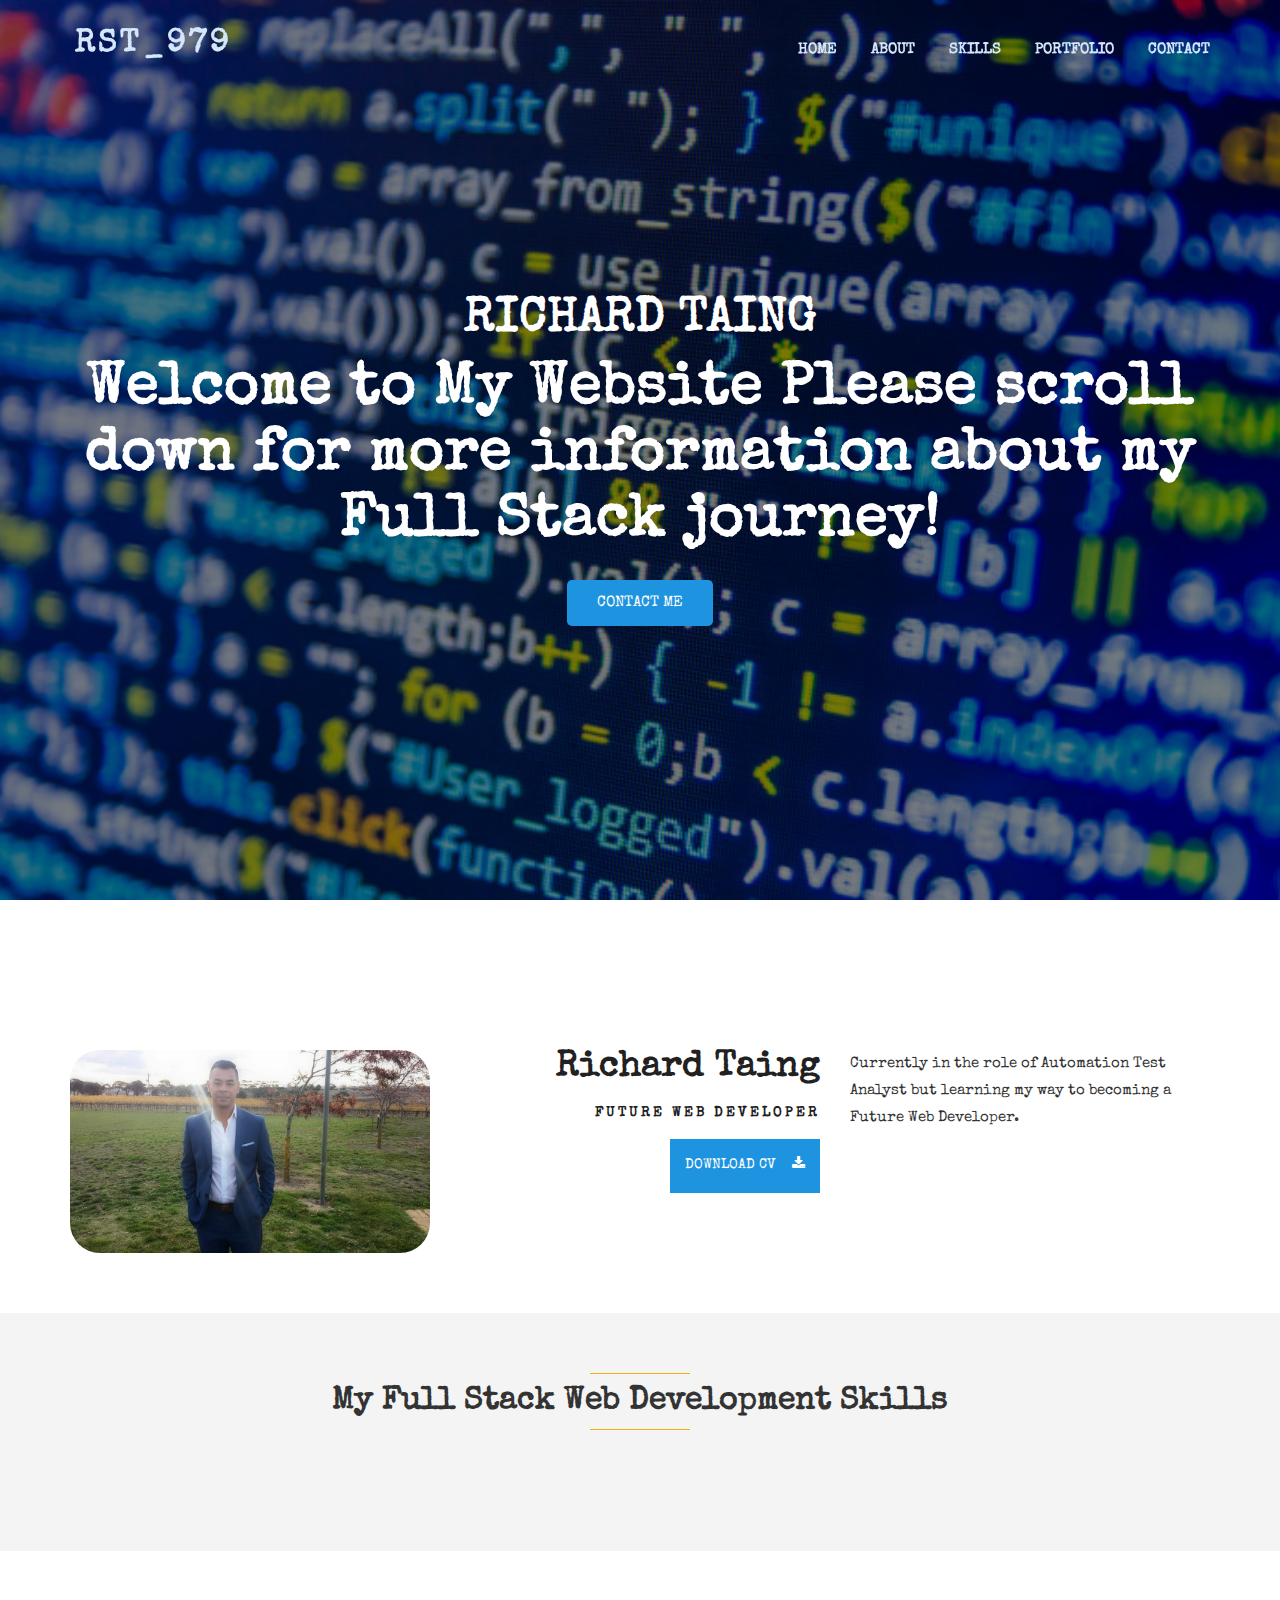
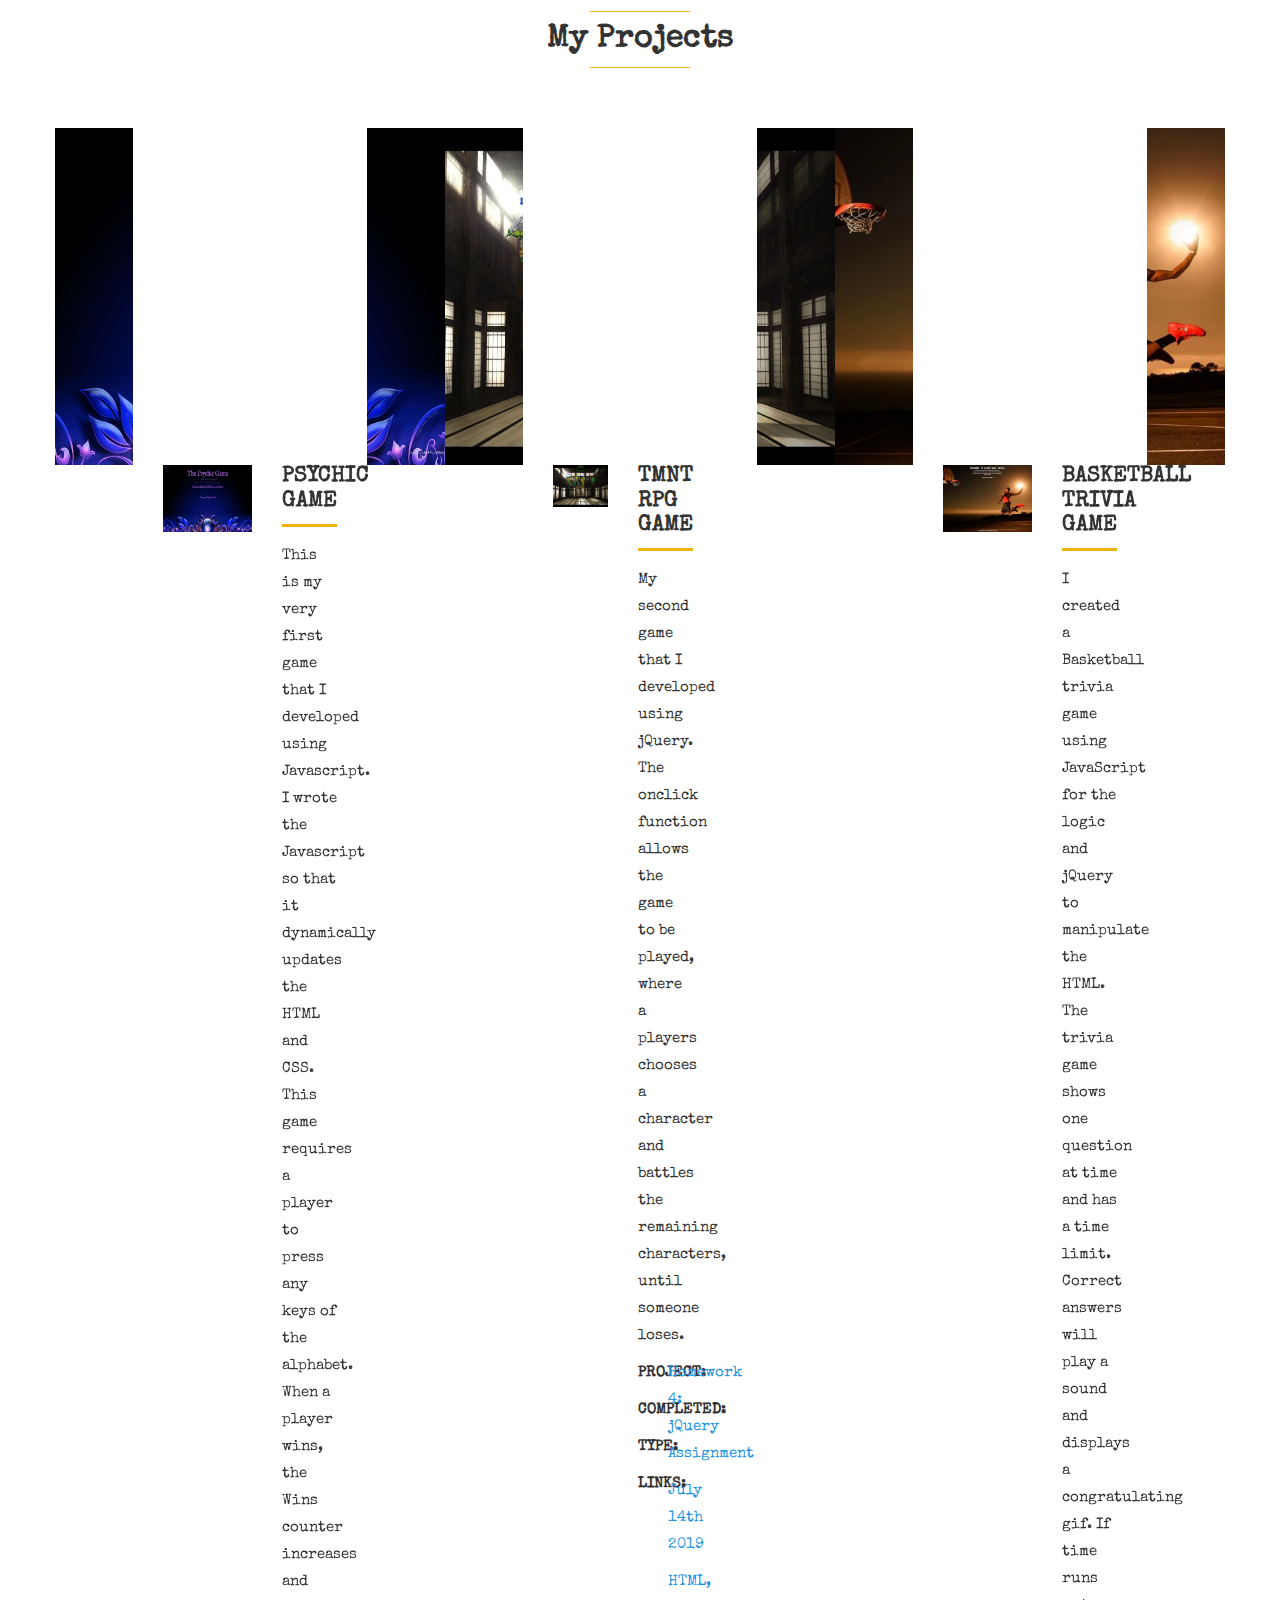
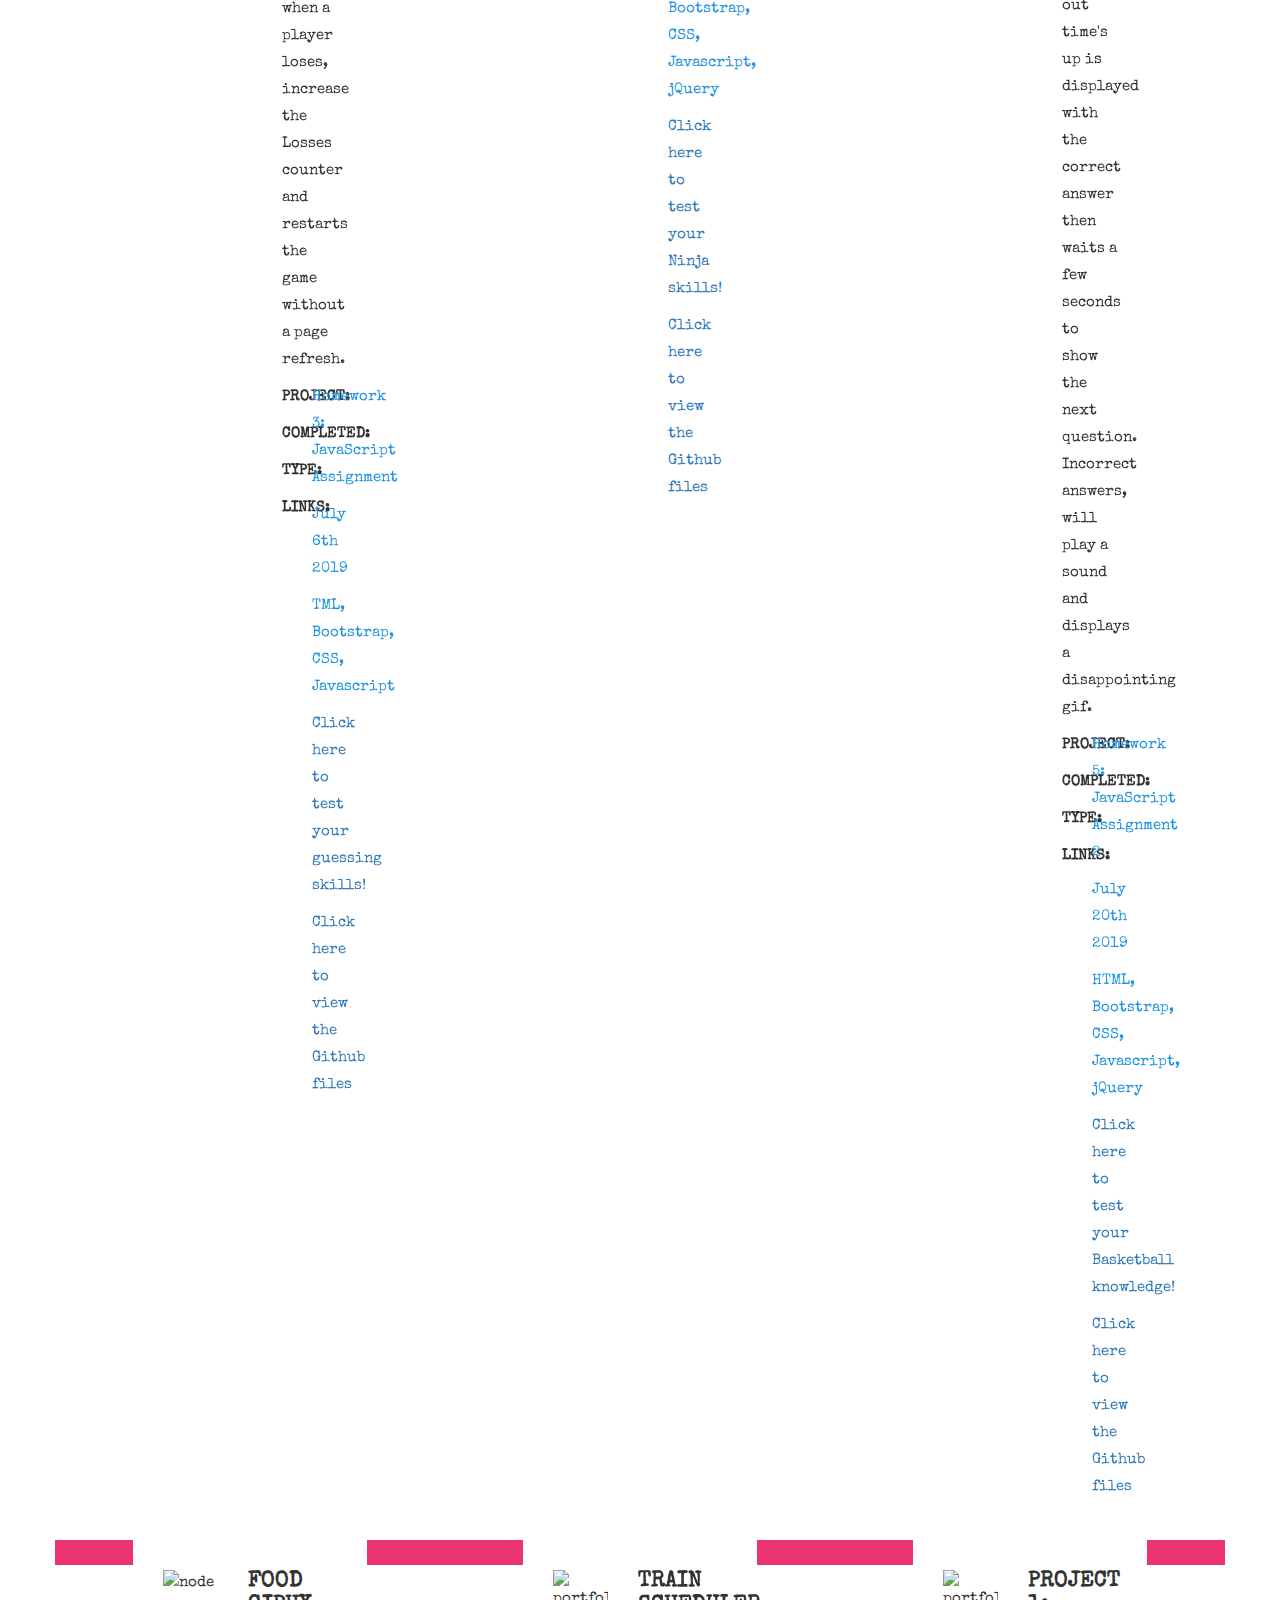
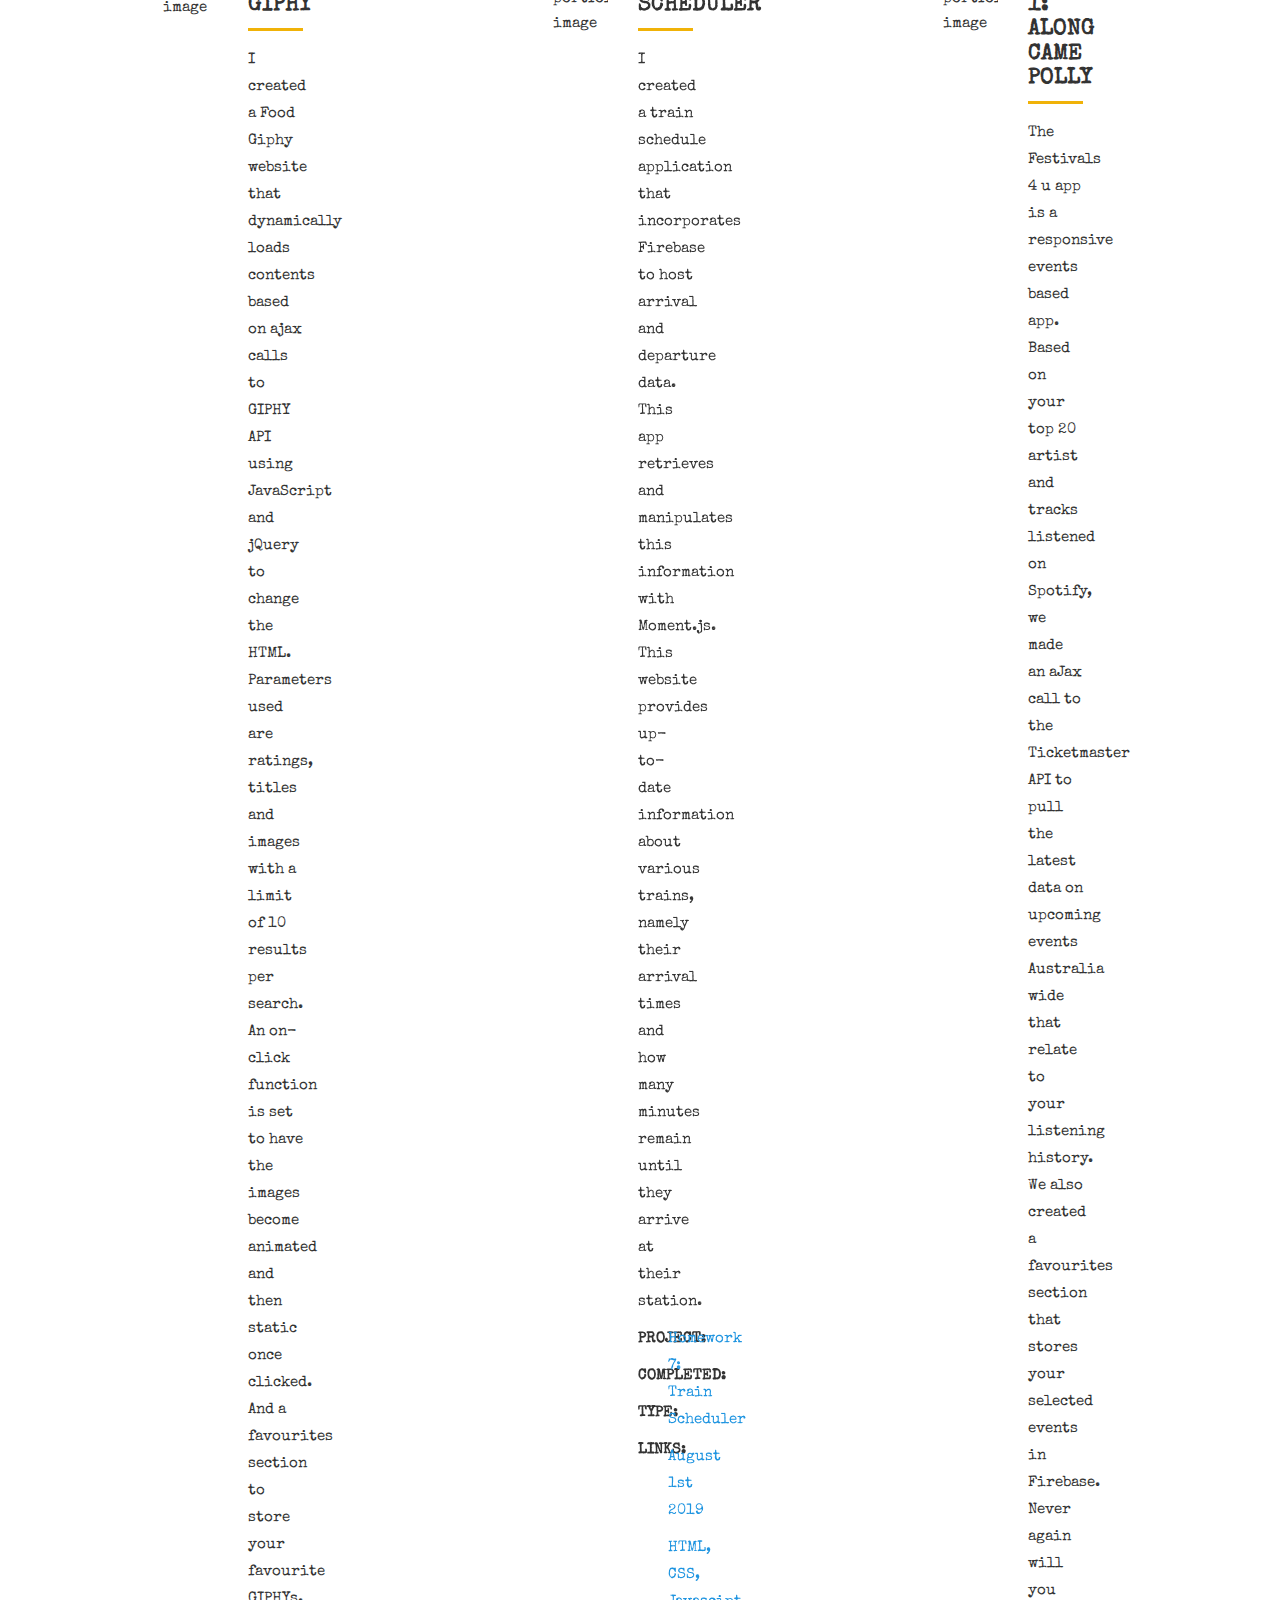
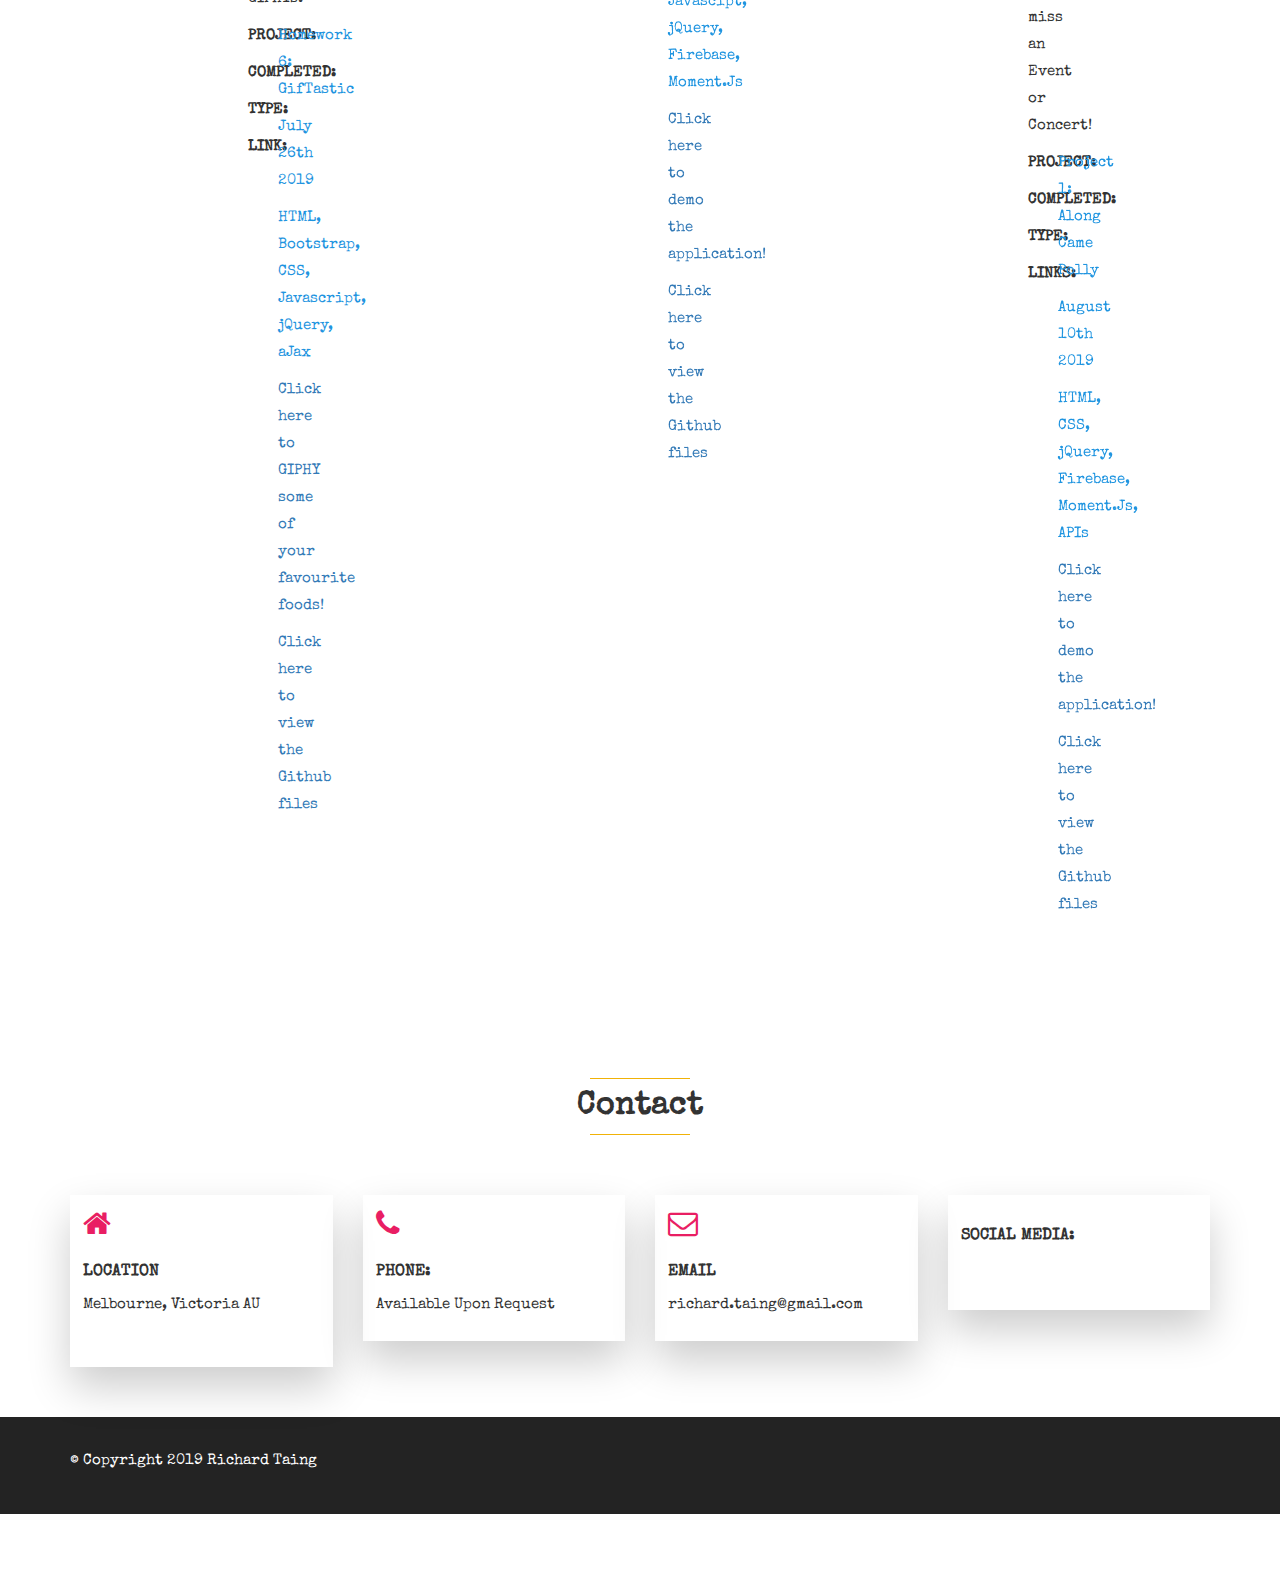
==== commit d312c623: "code cleanup" ====
--- a/index.html
+++ b/index.html
@@ -103,10 +103,10 @@
                                 <nav>
                                     <ul class="nav navbar-nav navbar-right">
                                         <li class="active"><a class="smooth-menu" href="#home">Home</a></li>
-                                        <li><a class="smooth-menu" href="#about">About</a></li>
-                                        <li><a class="smooth-menu" href="#services">Skills</a></li>
-                                        <li><a class="smooth-menu" href="#portfolio">Portfolio</a></li>
-                                        <li><a class="smooth-menu" href="#contact">Contact</a></li>
+                                        <li class="active"><a class="smooth-menu" href="#about">About</a></li>
+                                        <li class="active"><a class="smooth-menu" href="#services">Skills</a></li>
+                                        <li class="active"><a class="smooth-menu" href="#portfolio">Portfolio</a></li>
+                                        <li class="active"><a class="smooth-menu" href="#contact">Contact</a></li>
                                     </ul>
                                 </nav>
                             </div>
@@ -182,14 +182,10 @@
                     <div class="about-text-right">
 
                         <div id="skills">
-                            <p>Web Developer with a love of computers and continuous learning. Highly innovative when
-                                problem-solving and taking on challenges. Knowledgeable in the web development
-                                technologies
-                                of HTML,CSS, Bootstrap, Javascript, and others. Communication with other team members is
-                                a
-                                high priority as we share a common passion of creating dynamically engaging applications
-                                to
-                                better our human experience in the modern world. </p>
+                            <p>Currently in the role of Automation Test Analyst but learning my way to becoming a
+                                Future
+                                Web Developer.
+                            </p>
                         </div>
 
                     </div>
@@ -211,108 +207,111 @@
                 <div class="col-md-12">
                     <div class="section-header wow fadeInDown" data-wow-delay="0.2s">
                         <p class="line-one"></p>
-                        <h2>My Full Stack Web Development Skills</h2>
+                        <h2>
+                            <font size="6">My Full Stack Web Development Skills</font>
+                        </h2>
                         <p class="line-one"></p>
                     </div>
                 </div>
             </div>
-        </div>
-
-        <div class="col-md-12">
-            <div id="services-carousel" class="owl-carousel owl-theme">
-
-                <div class="single-services text-xs-center item">
-                    <div class="services-icon">
-                        <i class="fas fa-laptop-code"></i>
-                    </div>
-                    <div class="services-content">
-                        <h3>Computer science applied to JavaScript</h3>
-                        <p>
-                            <ul>
-                                <li>• Data Structures</li>
-                                <li>• Algorithms</li>
-                            </ul>
-                        </p>
-                    </div>
-                </div>
-
-                <div class="col-md-12">
+
+
+            <div class="col-md-12">
+                <div id="services-carousel" class="owl-carousel owl-theme">
+
                     <div class="single-services text-xs-center item">
                         <div class="services-icon">
-                            <i class="fab fa-chrome"></i>
+                            <i class="fas fa-laptop-code"></i>
                         </div>
                         <div class="services-content">
-                            <h3>Browser based technologies</h3>
+                            <h3>Computer science applied to JavaScript</h3>
                             <p>
                                 <ul>
-                                    <li>• HTML</li>
-                                    <li>• CSS</li>
-                                    <li>• JavaScript</li>
-                                    <li>• jQuery</li>
-                                    <li>• Responsive Design</li>
-                                    <li>• Bootstrap</li>
-                                    <li>• Handlebars</li>
-                                    <li>• Cookies & Local Storage</li>
-                                    <li>• React.js</li>
+                                    <li>• Data Structures</li>
+                                    <li>• Algorithms</li>
                                 </ul>
                             </p>
                         </div>
                     </div>
-                </div>
-
-                <div class="col-md-12">
-                    <div class="single-services text-xs-center item">
-                        <div class="services-icon">
-                            <i class="fab fa-github"></i>
-                        </div>
-                        <div class="services-content">
-                            <h3>Deployment</h3>
-                            <p>
-                                <ul>
-                                    <li>• Git</li>
-                                    <li>• Github Pages</li>
-                                </ul>
-                            </p>
-                        </div>
-                    </div>
-                </div>
-
-                <div class="col-md-12">
-                    <div class="single-services text-xs-center item">
-                        <div class="services-icon">
-                            <i class="fa fa-database"></i>
-                        </div>
-                        <div class="services-content">
-                            <h3>Databases</h3>
-                            <p>
-                                <ul>
-                                    <li>• Firebase</li>
-                                    <li>• MySQL</li>
-                                </ul>
-                            </p>
-                        </div>
-                    </div>
-                </div>
-
-                <div class="col-md-12">
-                    <div class="single-services text-xs-center item">
-                        <div class="services-icon">
-                            <i class="fab fa-node"></i>
-                        </div>
-                        <div class="services-content">
-                            <h3>Node.js (Server Side Development)</h3>
-                            <p>
-                                <ul>
-                                    <li>• Express</li>
-                                    <li>• Security and Session Storage</li>
-                                    <li>• User Authentication</li>
-                                    <li>• MERN Stack (MongoDB, Express.js, React.js, Node.js)</li>
-                                </ul>
-                            </p>
-                        </div>
-                    </div>
-                </div>
-
+
+                    <div class="col-md-12">
+                        <div class="single-services text-xs-center item">
+                            <div class="services-icon">
+                                <i class="fab fa-chrome"></i>
+                            </div>
+                            <div class="services-content">
+                                <h3>Browser based technologies</h3>
+                                <p>
+                                    <ul>
+                                        <li>• HTML</li>
+                                        <li>• CSS</li>
+                                        <li>• JavaScript</li>
+                                        <li>• jQuery</li>
+                                        <li>• Responsive Design</li>
+                                        <li>• Bootstrap</li>
+                                        <li>• Handlebars</li>
+                                        <li>• Cookies & Local Storage</li>
+                                        <li>• React.js</li>
+                                    </ul>
+                                </p>
+                            </div>
+                        </div>
+                    </div>
+
+                    <div class="col-md-12">
+                        <div class="single-services text-xs-center item">
+                            <div class="services-icon">
+                                <i class="fab fa-github"></i>
+                            </div>
+                            <div class="services-content">
+                                <h3>Deployment</h3>
+                                <p>
+                                    <ul>
+                                        <li>• Git</li>
+                                        <li>• Github Pages</li>
+                                    </ul>
+                                </p>
+                            </div>
+                        </div>
+                    </div>
+
+                    <div class="col-md-12">
+                        <div class="single-services text-xs-center item">
+                            <div class="services-icon">
+                                <i class="fa fa-database"></i>
+                            </div>
+                            <div class="services-content">
+                                <h3>Databases</h3>
+                                <p>
+                                    <ul>
+                                        <li>• Firebase</li>
+                                        <li>• MySQL</li>
+                                    </ul>
+                                </p>
+                            </div>
+                        </div>
+                    </div>
+
+                    <div class="col-md-12">
+                        <div class="single-services text-xs-center item">
+                            <div class="services-icon">
+                                <i class="fab fa-node"></i>
+                            </div>
+                            <div class="services-content">
+                                <h3>Node.js (Server Side Development)</h3>
+                                <p>
+                                    <ul>
+                                        <li>• Express</li>
+                                        <li>• Security and Session Storage</li>
+                                        <li>• User Authentication</li>
+                                        <li>• MERN Stack (MongoDB, Express.js, React.js, Node.js)</li>
+                                    </ul>
+                                </p>
+                            </div>
+                        </div>
+                    </div>
+
+                </div>
             </div>
         </div>
     </div>
@@ -325,7 +324,9 @@
                 <div class="col-md-12">
                     <div class="section-header wow fadeInDown" data-wow-delay="0.2s">
                         <p class="line-one"></p>
-                        <h2>My Projects</h2>
+                        <h2>
+                            <font size="6">My Projects</font>
+                        </h2>
                         <p class="line-one"></p>
                     </div>
                 </div>
@@ -700,7 +701,9 @@
                 <div class="col-md-12">
                     <div class="section-header wow fadeInDown" data-wow-delay="0.2s">
                         <p class="line-one"></p>
-                        <h2>Contact</h2>
+                        <h2>
+                            <font size="6">Contact</font>
+                        </h2>
                         <p class="line-one"></p>
                     </div>
                 </div>
@@ -736,7 +739,8 @@
                         <i class="far fa-comment-dots"></i>
                         <h2>Social Media: </h2>
                         <div class="socials">
-                            <a href="" target="_blank"><i class="fab fa-facebook"></i></a>
+                            <a href="https://www.facebook.com/rst979" target="_blank"><i
+                                    class="fab fa-facebook"></i></a>
 
                             <a href="https://www.instagram.com/rst_979/"><i class="fab fa-instagram"></i></a>
 
@@ -754,19 +758,20 @@
                     </div>
                 </div>
             </div>
-            <!--contact area ends-->
-
-            <!--Footer Area Starts-->
-            <div class="footer-area">
-                <div class="container">
-                    <div class="row">
-                        <div class="col-xs-12 col-sm-12 col-md-12 col-lg-12 text-xs-center">
-                            <p>&copy; Copyright 2019 Richard Taing
-                        </div>
-                    </div>
-                </div>
-            </div>
         </div>
+        <!--contact area ends-->
+
+        <!--Footer Area Starts-->
+        <div class="footer-area">
+            <div class="container">
+                <div class="row">
+                    <div class="col-xs-12 col-sm-12 col-md-12 col-lg-12 text-xs-center">
+                        <p>&copy; Copyright 2019 Richard Taing
+                    </div>
+                </div>
+            </div>
+        </div>
+    </div>
     </div>
     <!--Footer Area Ends-->
 
